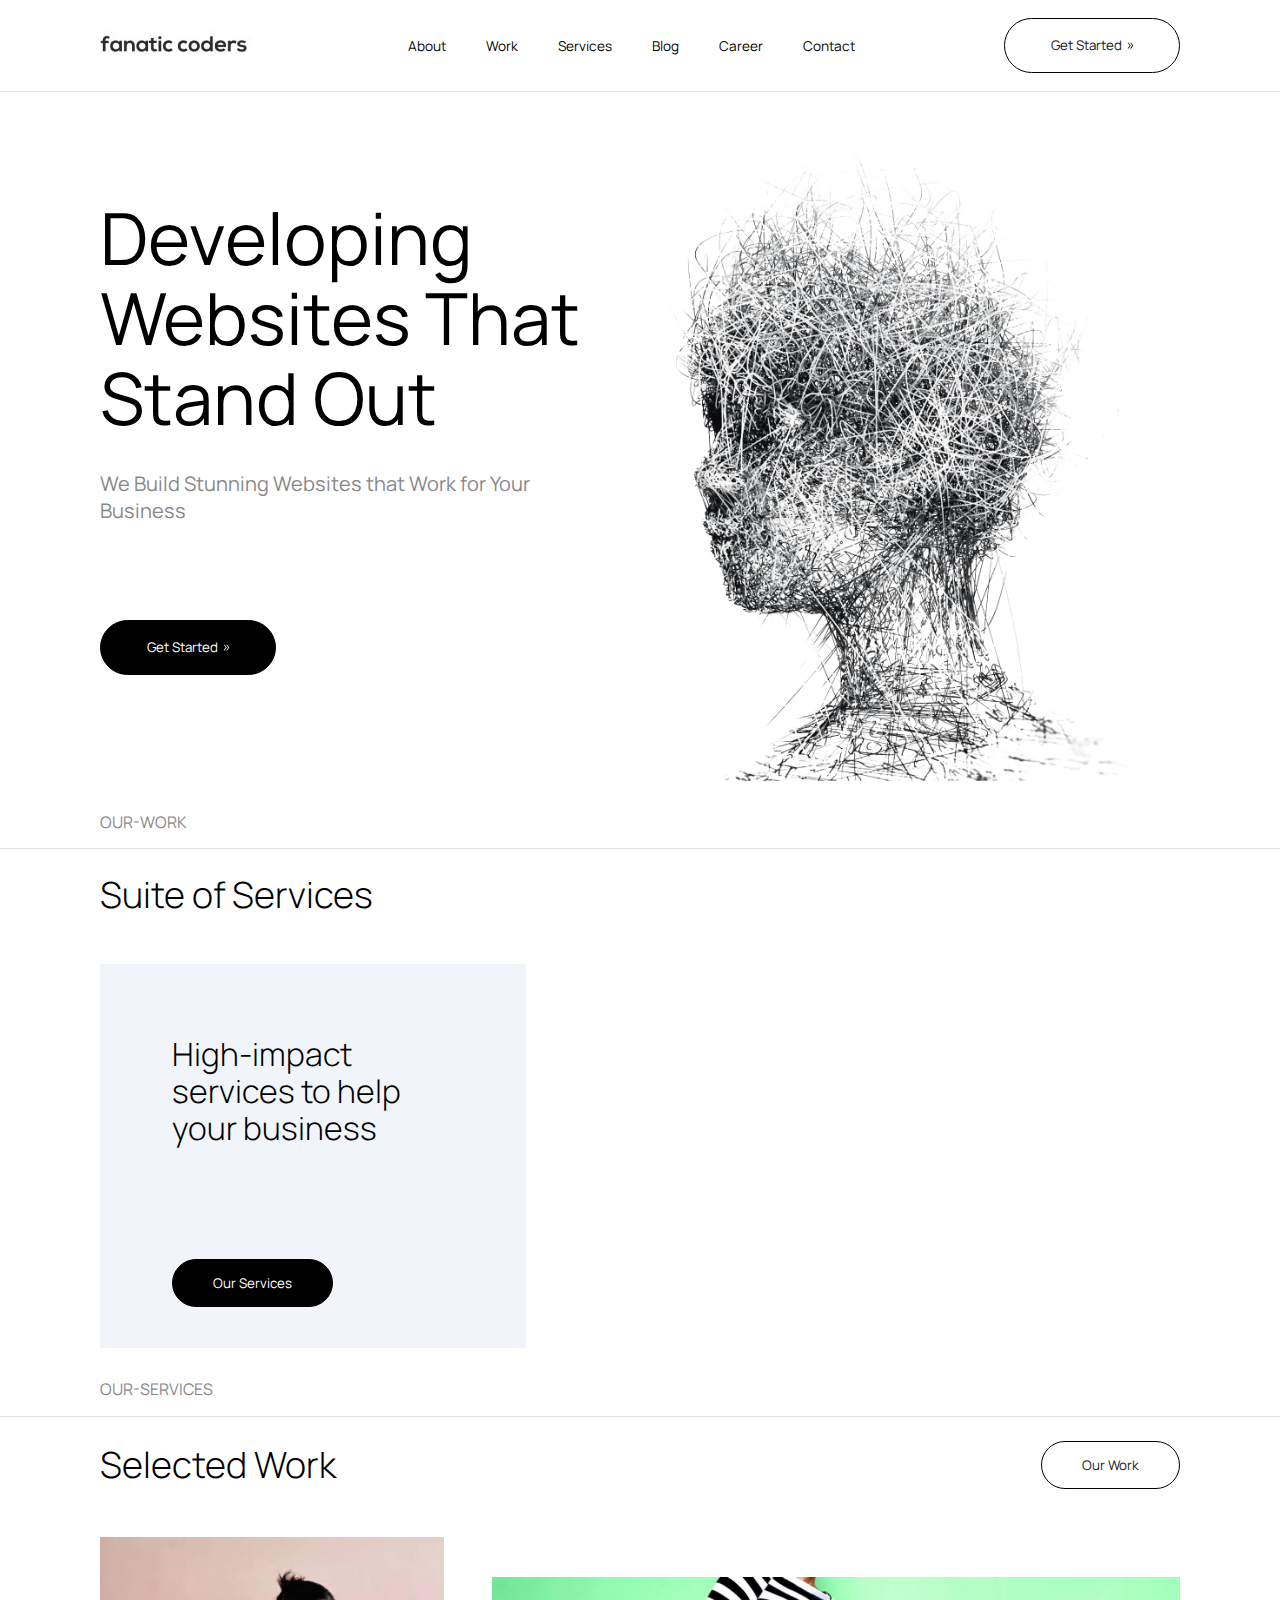
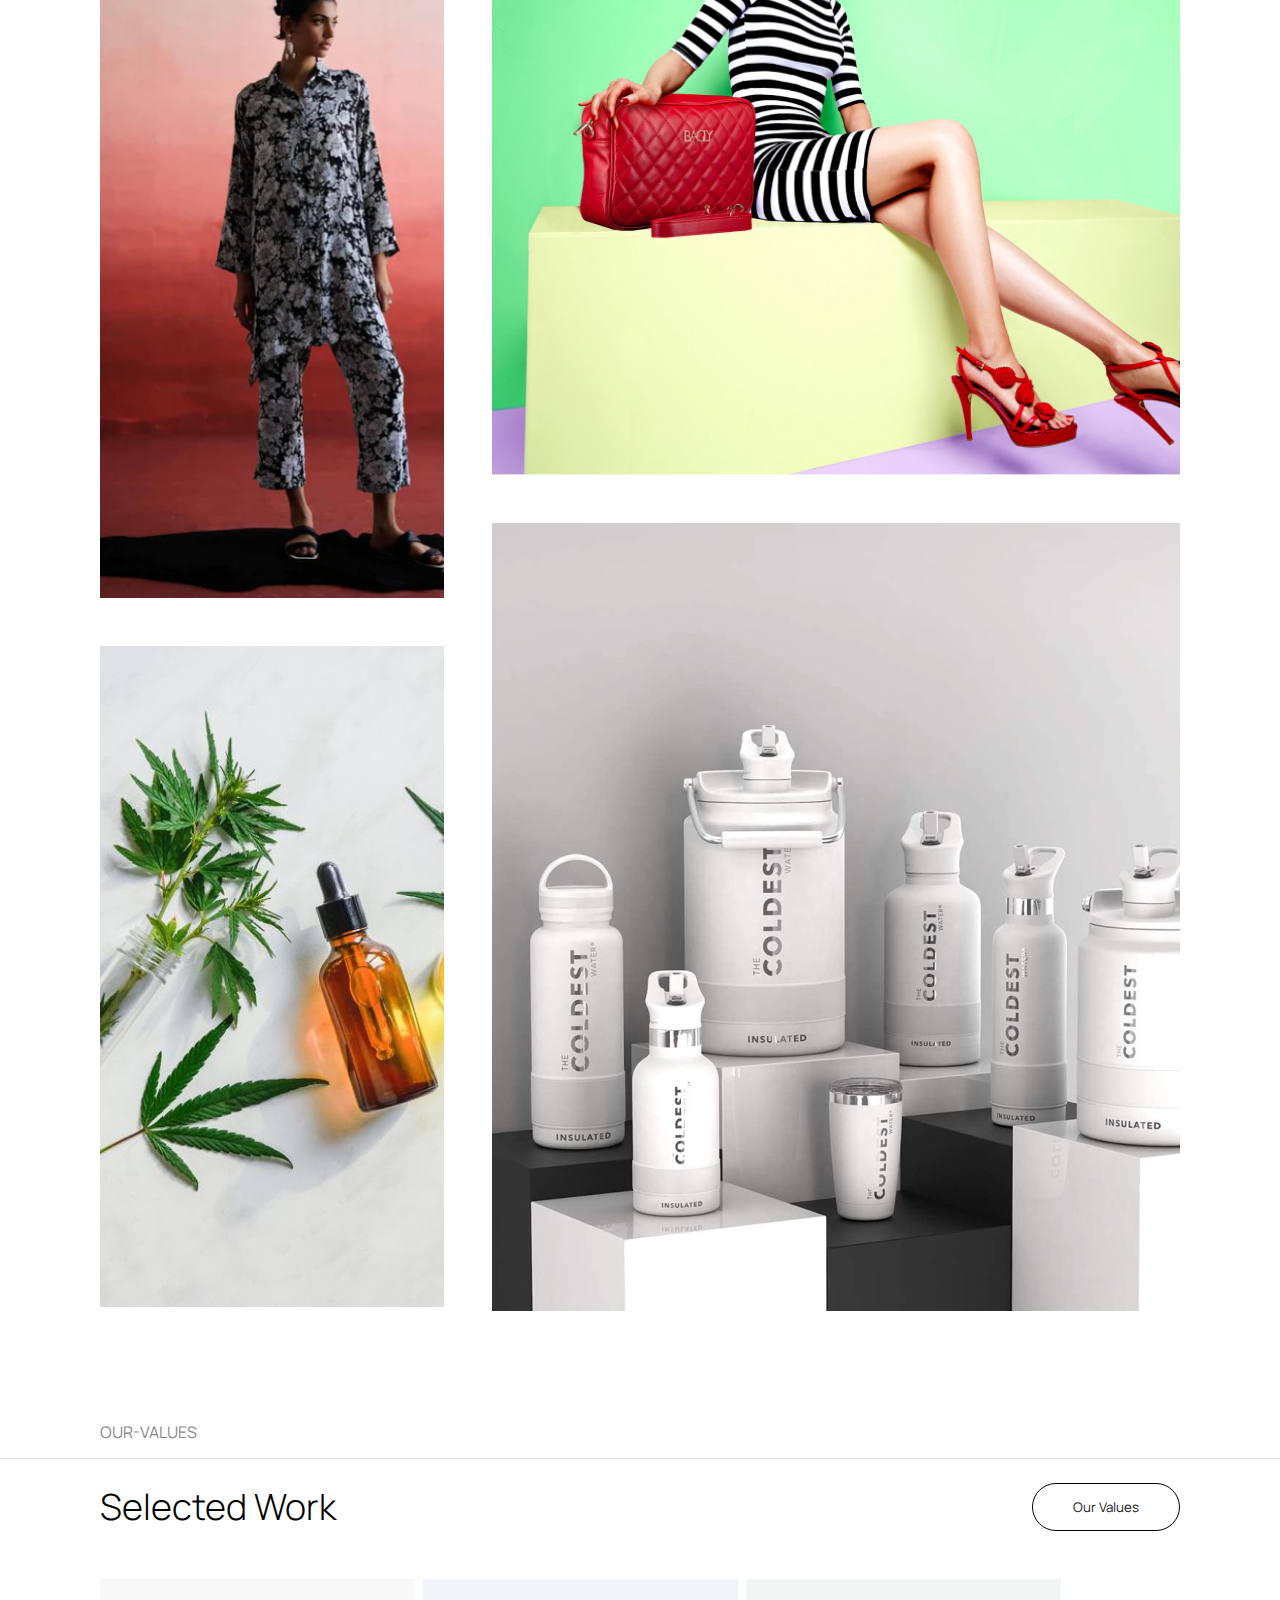
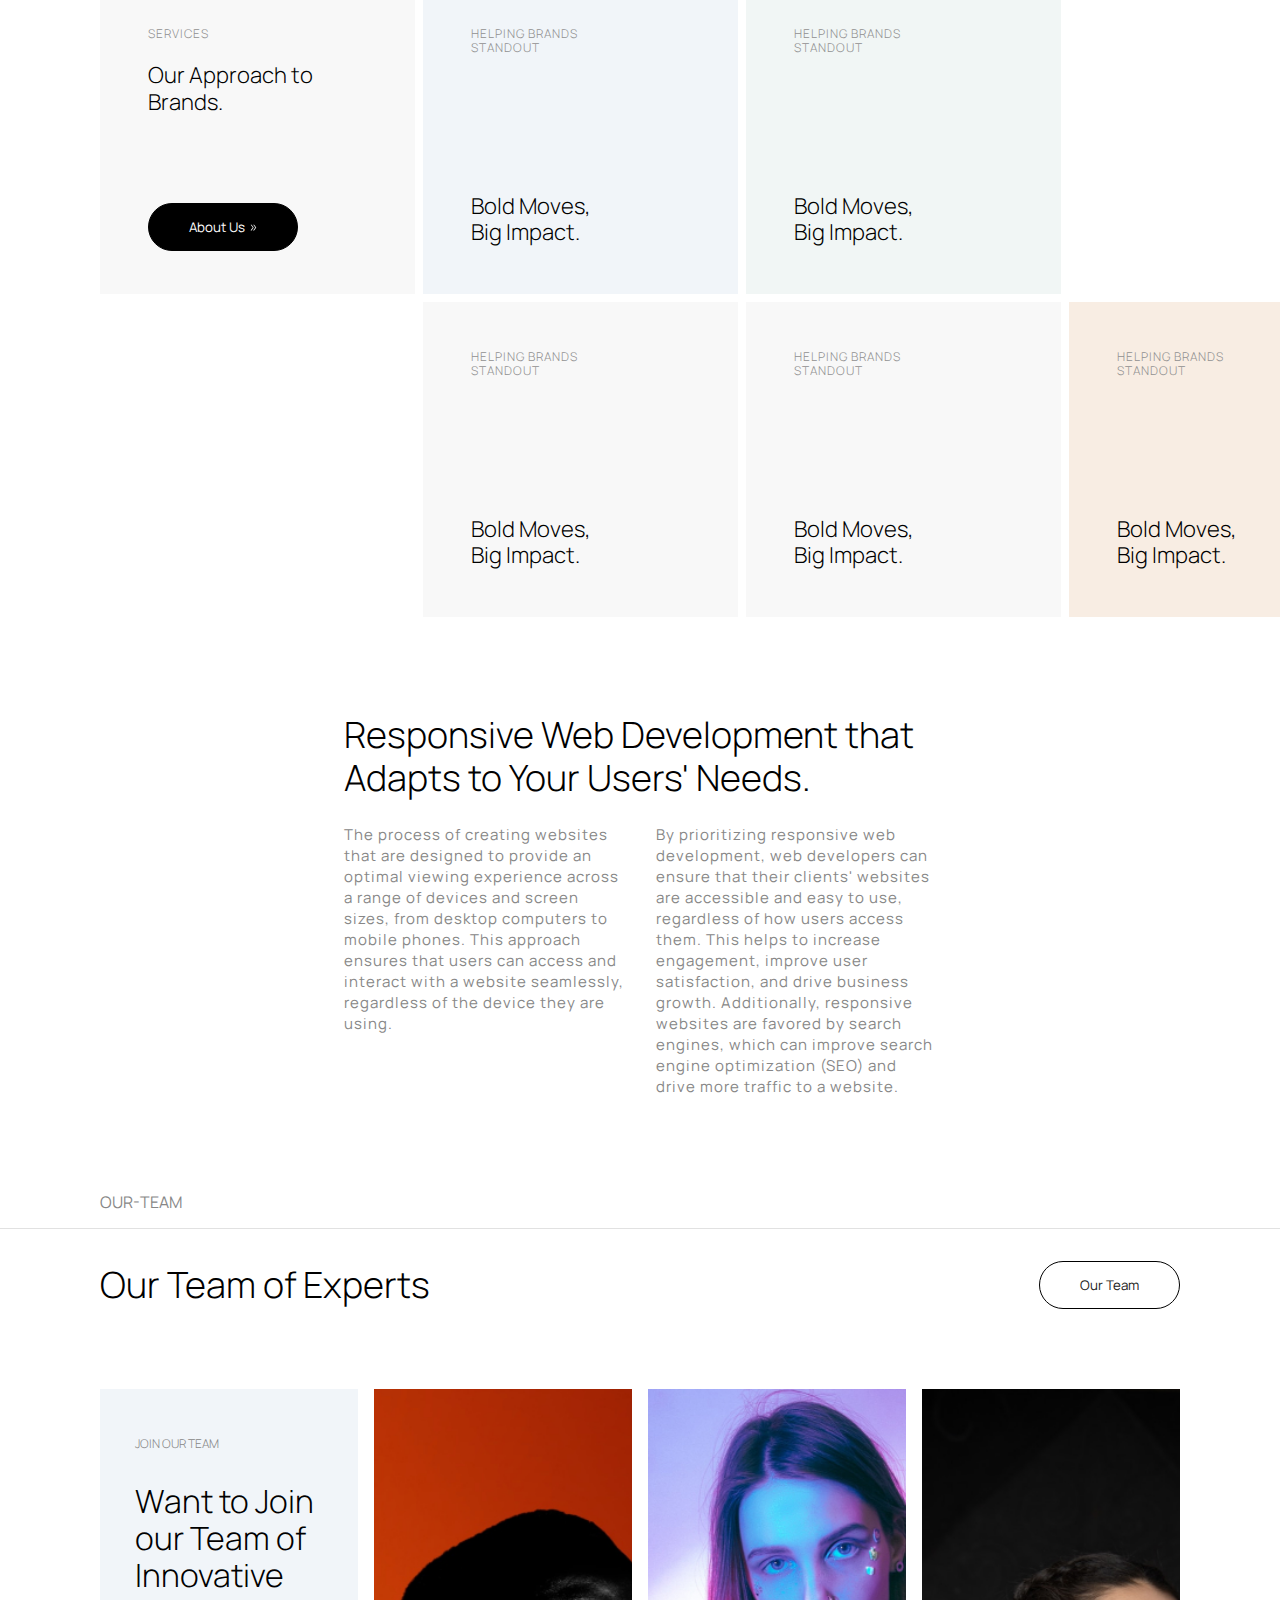
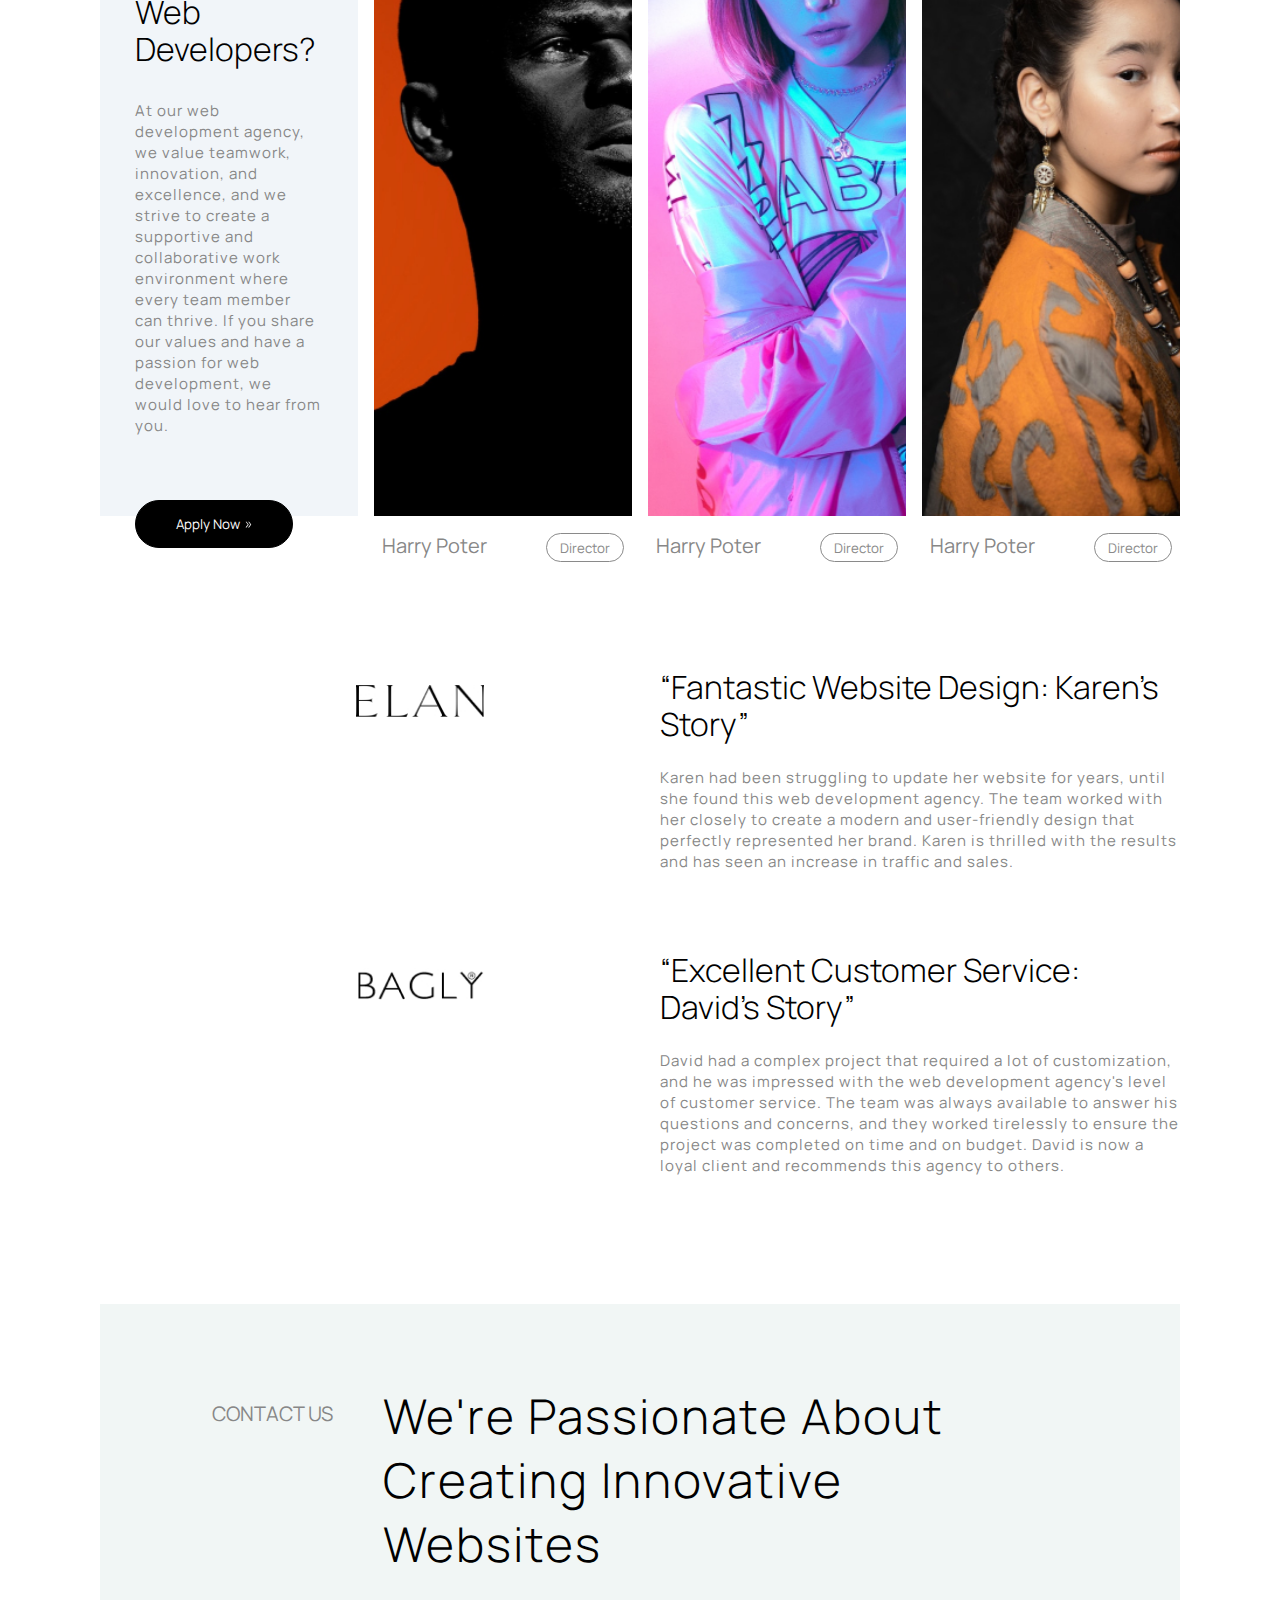
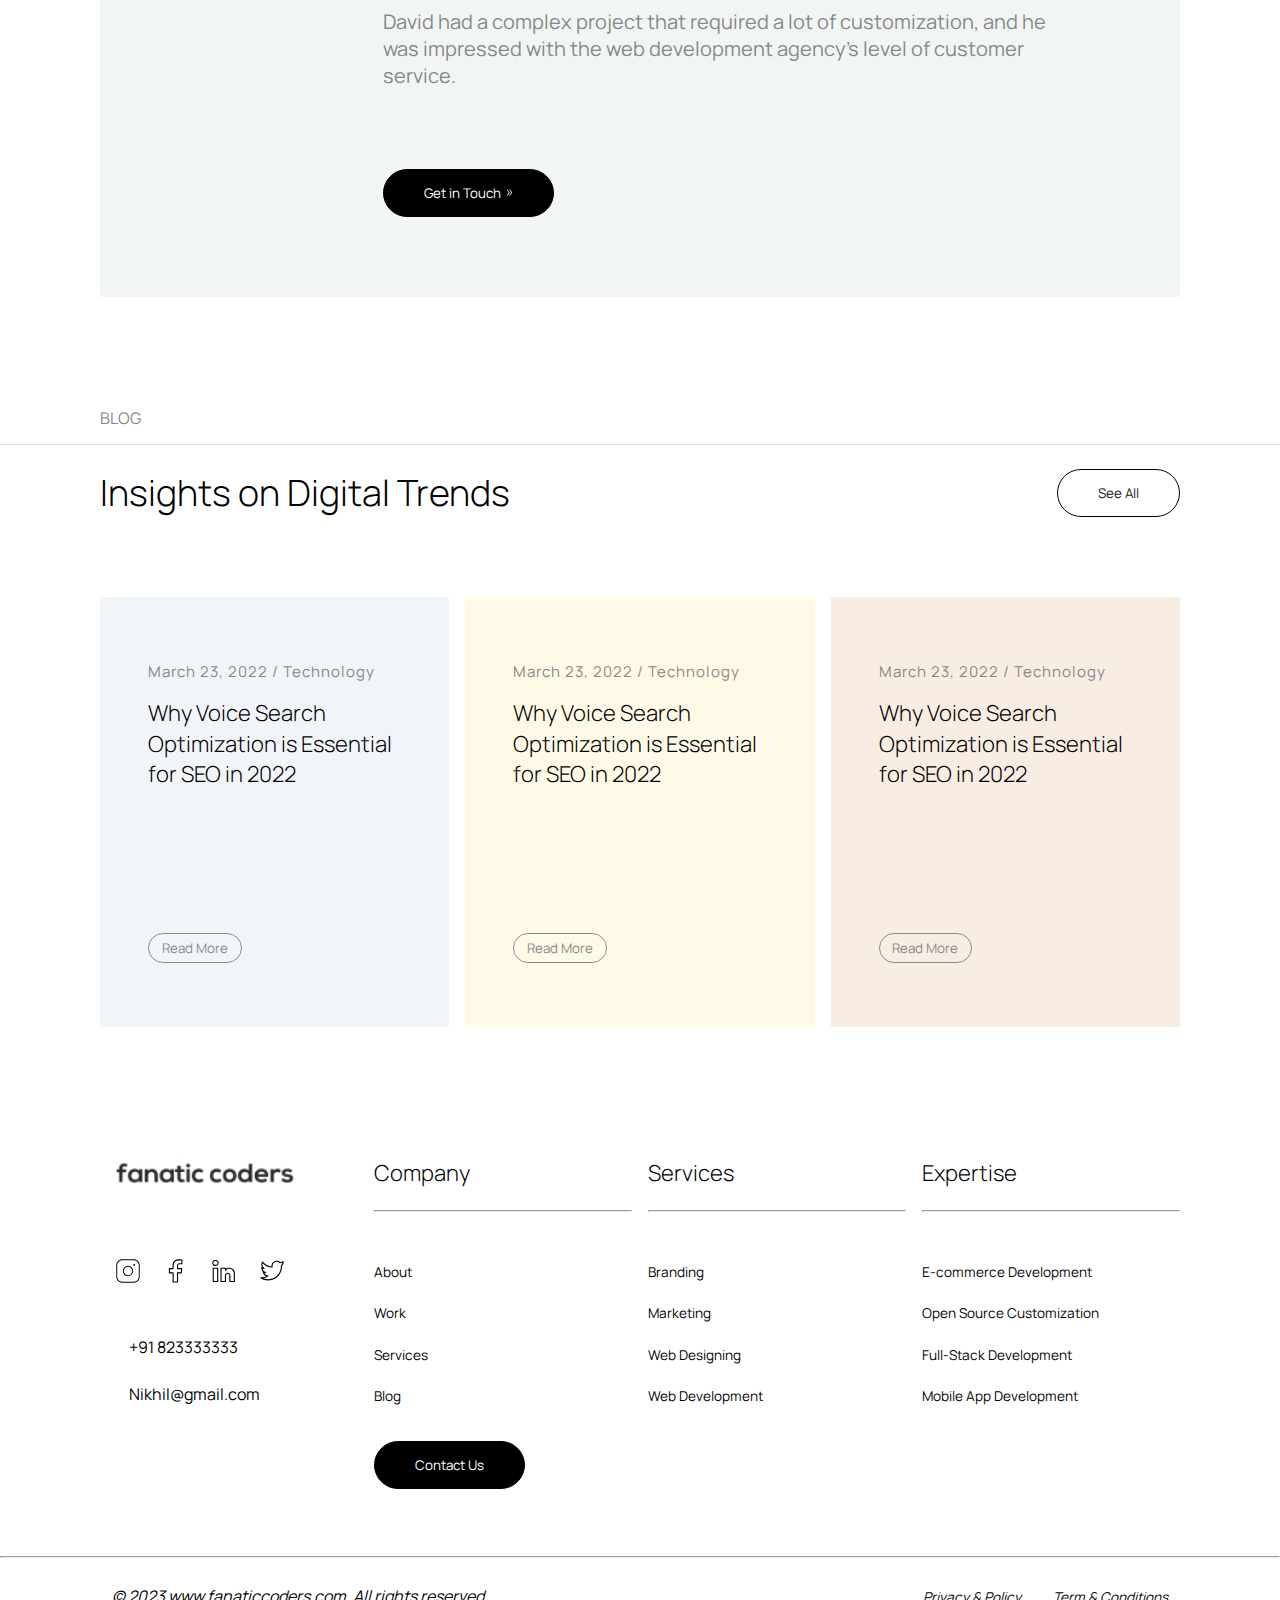
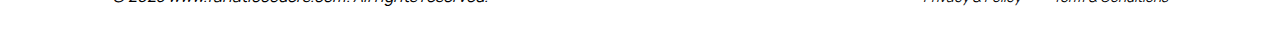
==== Index.html @ 9c1439ec "second commit" ====
<!DOCTYPE html>
<html lang="en">

<head>
    <meta charset="UTF-8">
    <meta http-equiv="X-UA-Compatible" content="IE=edge">
    <meta name="viewport" content="width=device-width, initial-scale=1.0">
    <title>Document</title>
    <link rel="stylesheet" href="style.css">
    <link rel="stylesheet" href="https://cdnjs.cloudflare.com/ajax/libs/OwlCarousel2/2.3.4/assets/owl.carousel.min.css"
        integrity="sha512-tS3S5qG0BlhnQROyJXvNjeEM4UpMXHrQfTGmbQ1gKmelCxlSEBUaxhRBj/EFTzpbP4RVSrpEikbmdJobCvhE3g=="
        crossorigin="anonymous" referrerpolicy="no-referrer" />
    <link rel="stylesheet"
        href="https://cdnjs.cloudflare.com/ajax/libs/OwlCarousel2/2.3.4/assets/owl.theme.default.min.css"
        integrity="sha512-sMXtMNL1zRzolHYKEujM2AqCLUR9F2C4/05cdbxjjLSRvMQIciEPCQZo++nk7go3BtSuK9kfa/s+a4f4i5pLkw=="
        crossorigin="anonymous" referrerpolicy="no-referrer" />

    <link rel="stylesheet" href="https://cdnjs.cloudflare.com/ajax/libs/font-awesome/6.4.0/css/all.min.css"
        integrity="sha512-iecdLmaskl7CVkqkXNQ/ZH/XLlvWZOJyj7Yy7tcenmpD1ypASozpmT/E0iPtmFIB46ZmdtAc9eNBvH0H/ZpiBw=="
        crossorigin="anonymous" referrerpolicy="no-referrer" />

    <link rel="stylesheet"
        href="https://fonts.googleapis.com/css2?family=Material+Symbols+Outlined:opsz,wght,FILL,GRAD@48,400,0,0" />
</head>

<body>
    <!-------- Header -------->
    <header>

        <div class="header">
            <div class="container">
                <div class="flex-row">


                    <div class="headerlogo">
                        <div class="flex-row">
                            <a href="/Index.html"><img src="/assets/Images/lOGO - Copy.jpg" alt=""></a>
                        </div>
                    </div>

                    <div class="headerlinks">
                        <nav>
                            <ul class="link flex-row">

                                <li><a class="animated-link" href="/about.html"> About</a></li>
                                <li><a class="animated-link" href="/work.html"> Work</a></li>
                                <li> <a class="animated-link service"> Services</a></li>
                               
                                <li><a class="animated-link" href="/blog.html">Blog</a> </li>
                                <li><a class="animated-link" href="/career.html">Career</a> </li>
                                <li><a class="animated-link" href="/contact.html">Contact</a> </li>
                            </ul>
                        </nav>
                    </div>

                    <button class="animated-btn-wt white-btn-lg">Get Started <img class="double-arrow"
                            src="/assets/Images/rightdoubleArrow.svg" alt=""></button>
                </div>
                    
   

            </div>
    </header>

    <!-- DropDown -->
    <div class="serviceDropdown">
        <div class="container">
            <div class="dropdown">
                <div class="left">
                    <h3>Services</h3>
                    <p class="card-para">Unleash the power of your brand with our comprehensive suite of services.</p>
                    <a href="/services.html"><button class="animated-btn-wt white-btn-sm">Learn More</button></a>
                </div>
                <div class="right">
                    <div class="grid-row">
                        <a href="/services.html">
                            <div class="item" >
                                <div class="flex-row">
                                    <img class="dropdown-img" src="/assets/Images/Speaker.svg" alt="">
                                    <div>
                                        <h4>Digital Branding</h4>
                                        <p class="card-para">Increase your brand's visibility and attract more customers</p>
                                    </div>
                                </div>
                            </div>
                        </a>
                       
                        <a href="/services.html">
                            <div class="item">
                                <div class="flex-row">
                                    <img class="dropdown-img" src="/assets/Images/Pin.svg" alt="">
                                    <div>
                                        <h4>Web Designing</h4>
                                        <p class="card-para">Increase your brand's visibility and attract more customers</p>
                                    </div>
                                </div>
                            </div>
                        </a>
                       
                        <a href="/services.html">
                            <div class="item">
                                <div class="flex-row">
                                    <img class="dropdown-img" src="/assets/Images/Cart.svg" alt="">
                                    <div>
                                        <h4>E-commerce Development</h4>
                                        <p class="card-para">Increase your brand's visibility and attract more customers</p>
                                    </div>
                                </div>
                            </div>
                        </a>
                        
                        <a href="/services.html">
                            <div class="item">
                                <div class="flex-row">
                                    <img class="dropdown-img" src="/assets/Images/Speaker.svg" alt="">
                                    <div>
                                        <h4>Digital Marketing</h4>
                                        <p class="card-para">Increase your brand's visibility and attract more customers</p>
                                    </div>
                                </div>
                            </div>
                        </a>
                       
                        <a href="/services.html">
                            <div class="item">
                                <div class="flex-row">
                                    <img class="dropdown-img" src="/assets/Images/Tag.svg" alt="">
                                    <div>
                                        <h4>Web Development</h4>
                                        <p class="card-para">Increase your brand's visibility and attract more customers</p>
                                    </div>
                                </div>
                            </div>
                        </a>
                       
                        <a href="/services.html">
                            <div class="item">
                                <div class="flex-row">
                                    <img class="dropdown-img" src="/assets/Images/phone.svg" alt="">
                                    <div>
                                        <h4>Mobile App Development</h4>
                                        <p class="card-para">Increase your brand's visibility and attract more customers</p>
                                    </div>
                                </div>
                            </div>
                        </a>
                       
                    </div>
                </div>
            </div>
        </div>
    </div>
    <!--// DropDown -->
    <!-------- //Header -------->


    <main>
        <!-- section1  Hero-Section-->
        <section class="section1">
            <div class="container">
                <div class="flex-row">
                    <div class="content">
                        <h1>Developing Websites That Stand Out</h1>
                        <p class="main-para">We Build Stunning Websites that Work for Your <br> Business
                        </p>
                        <button class="animated-btn-bk black-btn-lg">Get Started <img class="double-arrow"
                                src="/assets/Images/whiteDoubleArrow.svg" alt=""></button>
                    </div>

                    <div class="hero">
                        <img src="/assets/Images/resource-database-3xnAoMZXvnM-unsplash_1_2x-removebg.png" alt="">
                    </div>
                </div>
            </div>
        </section>
        <!-- //section1 Hero-Section-->


        <!-- Section2 Our-Services -->

        <section class="section2">
            <div class="container sub-container">
                <div class="Universal-heading">
                    <h5>Our-Work</h5>
                </div>
            </div>
            <div class="container main-container">
                <div class="main-heading">
                    <h2>Suite of Services</h2>
                </div>

                <div class="slider-container">
                    <div class="grid-row">
                        <div class="fixed-box column1">
                            <h3>High-impact services to help your business</h3>
                            <button class="animated-btn-bk black-btn-sm">Our Services</button>
                        </div>
                        <div class="slider">
                            <div class="owl-carousel owl-theme">
                                <div class="item">
                                    <div class="column">
                                        <div class="image">
                                            <img src="/assets/Images/bgIMg1.jpg" alt="">
                                        </div>
                                        <div class="content">
                                            <h3>Digital Branding</h3>
                                            <p class="card-para">Establishing your unique digital identity through
                                                visual
                                                and messaging strategies.</p>
                                            <div class="learn-more">
                                                <p class="flex-row">Learn More <span
                                                        class="material-symbols-outlined arrow-right-lg">
                                                        trending_flat
                                                    </span></p>
                                            </div>
                                        </div>
                                    </div>
                                </div>
                                <div class="item">
                                    <div class="column">
                                        <div class="image">
                                            <img src="/assets/Images/bgImg2.jpg" alt="">
                                        </div>
                                        <div class="content">
                                            <h3>Digital Branding</h3>
                                            <p class="card-para">Establishing your unique digital identity through
                                                visual
                                                and messaging strategies.</p>
                                            <div class="learn-more">
                                                <p class="flex-row">Learn More <span
                                                        class="material-symbols-outlined arrow-right-lg">
                                                        trending_flat
                                                    </span></p>
                                            </div>
                                        </div>
                                    </div>
                                </div>
                                <div class="item">
                                    <div class="column">
                                        <div class="image">
                                            <img src="/assets/Images/bgImg3.jpg" alt="">
                                        </div>
                                        <div class="content">
                                            <h3>Digital Branding</h3>
                                            <p class="card-para">Establishing your unique digital identity through
                                                visual
                                                and messaging strategies.</p>
                                            <div class="learn-more">
                                                <p class="flex-row">Learn More <span
                                                        class="material-symbols-outlined arrow-right-lg">
                                                        trending_flat
                                                    </span></p>
                                            </div>
                                        </div>
                                    </div>
                                </div>
                                <div class="item">
                                    <div class="column">
                                        <div class="image">
                                            <img src="/assets/Images/bgImg4.jpg" alt="">
                                        </div>
                                        <div class="content">
                                            <h3>Digital Branding</h3>
                                            <p class="card-para">Establishing your unique digital identity through
                                                visual
                                                and messaging strategies.</p>
                                            <div class="learn-more">
                                                <p class="flex-row">Learn More <span
                                                        class="material-symbols-outlined arrow-right-lg">
                                                        trending_flat
                                                    </span></p>
                                            </div>
                                        </div>
                                    </div>
                                </div>
                            </div>
                        </div>
                    </div>
                </div>
            </div>


        </section>

        <!-- //Section2 Our-Services -->


        <!-- Section-3 Our-Work -->
        <section class="section3">
            <div class="container sub-container">
                <div class="Universal-heading">
                    <h5>Our-Services</h5>
                </div>
            </div>
            <div class="container main-container">
                <div class="main-heading">
                    <h2>Selected Work</h2>
                    <button class="animated-btn-wt white-btn-sm">Our Work</button>
                </div>

                <div class="grid-row">
                    <div class="column1">

                        <div class="card-shift">
                            <div class="image-cover1 image-cover">
                                <div class="content">
                                    <div>
                                        <h3>Elane Store</h3>
                                        <p class="main-para">Women's Clothing Store</p>
                                        <div class="buttons">
                                            <button class="simple-btn">Design</button>
                                            <button class="simple-btn">Development</button>
                                            <button class="simple-btn">Maintenance</button>
                                        </div>
                                    </div>
                                </div>
                            </div>
                        </div>


                        <div class="card-shift">
                            <div class="image-cover2 image-cover">
                                <div class="content">
                                    <div>
                                        <h3>Elane Store</h3>
                                        <p class="main-para">Women's Clothing Store</p>
                                        <div class="buttons">
                                            <button class="simple-btn">Design</button>
                                            <button class="simple-btn">Development</button>
                                            <button class="simple-btn">Maintenance</button>
                                        </div>
                                    </div>
                                </div>
                            </div>
                        </div>
                    </div>

                    <div class="column2">
                        <div class="card-shift">
                            <div class="image-cover3 image-cover">
                                <div class="content">
                                    <div>
                                        <h3>Elane Store</h3>
                                        <p class="main-para">Women's Clothing Store</p>
                                        <div class="buttons">
                                            <button class="simple-btn">Design</button>
                                            <button class="simple-btn">Development</button>
                                            <button class="simple-btn">Maintenance</button>
                                        </div>
                                    </div>
                                </div>
                            </div>
                        </div>

                        <div class="card-shift">
                            <div class="image-cover4 image-cover">
                                <div class="content">
                                    <div>
                                        <h3>Elane Store</h3>
                                        <p class="main-para">Women's Clothing Store</p>
                                        <div class="buttons">
                                            <button class="simple-btn">Design</button>
                                            <button class="simple-btn">Development</button>
                                            <button class="simple-btn">Maintenance</button>
                                        </div>
                                    </div>
                                </div>
                            </div>
                        </div>
                    </div>
                </div>
            </div>
        </section>
        <!-- //Section-3 Our-Work -->



        <!-- Section-4 Our-Values-->
        <section class="section4">
            <div class="container sub-container">
                <div class="Universal-heading">
                    <h5>Our-Values</h5>
                </div>
            </div>
            <div class="container main-container">
                <div class="main-heading">
                    <h2>Selected Work</h2>
                    <button class="animated-btn-wt white-btn-sm">Our Values</button>
                </div>

                <div class="card-container">
                    <div class="grid-row">
                        <div class="card1">
                            <h6>Services</h6>
                            <h4>Our Approach to Brands.</h4>
                            <button class="animated-btn-bk black-btn-sm">
                                About Us <img class="double-arrow" src="/assets/Images/whiteDoubleArrow.svg" alt="">
                            </button>
                        </div>
                        <div class="card1 card-All col2">
                            <h6>HELPING BRANDS <br>
                                STANDOUT</h6>
                            <h4>Bold Moves, <br>
                                Big Impact.</h4>
                        </div>
                        <div class="card1 card-All col3">
                            <h6>HELPING BRANDS <br>
                                STANDOUT</h6>
                            <h4>Bold Moves, <br>
                                Big Impact.</h4>
                        </div>
                        <div class="card1 card-All col4">
                            <!-- <h6>HELPING BRANDS <br>
                                STANDOUT</h6>
                          <h4>Bold Moves, <br>
                            Big Impact.</h4> -->
                        </div>
                        <div class="card1 card-All col5">
                            <!-- <h6>HELPING BRANDS <br>
                                STANDOUT</h6>
                          <h4>Bold Moves, <br>
                            Big Impact.</h4> -->
                        </div>
                        <div class="card1 card-All col6">
                            <h6>HELPING BRANDS <br>
                                STANDOUT</h6>
                            <h4>Bold Moves, <br>
                                Big Impact.</h4>
                        </div>
                        <div class="card1 card-All col7">
                            <h6>HELPING BRANDS <br>
                                STANDOUT</h6>
                            <h4>Bold Moves, <br>
                                Big Impact.</h4>
                        </div>
                        <div class="card1 card-All col8">
                            <h6>HELPING BRANDS <br>
                                STANDOUT</h6>
                            <h4>Bold Moves, <br>
                                Big Impact.</h4>
                        </div>
                    </div>
                </div>
                <div class="discriptive">
                    <h2 class="heading">Responsive Web Development that Adapts to Your Users' Needs.</h2>
                    <div class="grid-row">
                        <p class="l-para card-para">The process of creating websites that are designed to provide an
                            optimal viewing experience across a range of devices and screen sizes, from desktop
                            computers to mobile phones. This approach ensures that users can access and interact with a
                            website seamlessly, regardless of the device they are using.</p>
                        <p class="r-para card-para">By prioritizing responsive web development, web developers can
                            ensure that their clients' websites are accessible and easy to use, regardless of how users
                            access them. This helps to increase engagement, improve user satisfaction, and drive
                            business growth. Additionally, responsive websites are favored by search engines, which can
                            improve search engine optimization (SEO) and drive more traffic to a website.</p>
                    </div>
                </div>
        </section>
        <!-- //Section-4 Our-Values-->



        <!-- Section-5 Our-Team-->
        <section class="section5">
            <div class="container sub-container">
                <div class="Universal-heading">
                    <h5>Our-Team</h5>
                </div>
            </div>
            <div class="container main-container">
                <div class="main-heading">
                    <h2>Our Team of Experts</h2>
                    <button class="animated-btn-wt white-btn-sm">Our Team</button>
                </div>
                <!-- MAIN -->
                <div class="team-main">
                    <div class="grid-row">
                        <div class="team-card">
                            <h6>Join our team</h6>
                            <h3>Want to Join our Team of Innovative Web Developers?</h3>
                            <p class="card-para">
                                At our web development agency, we value teamwork, innovation, and excellence, and we
                                strive to create a supportive and collaborative work environment where every team member
                                can thrive. If you share our values and have a passion for web development, we would
                                love to hear from you.
                            </p>
                            <button class="animated-btn-bk black-btn-sm">
                                Apply Now <img class="double-arrow" src="/assets/Images/whiteDoubleArrow.svg" alt="">
                            </button>
                        </div>

                        <div class="banner-container">
                            <div class="banner-card banner-card1">
                                <div class="social-icons">
                                    <ul class="flex-row">
                                        <li><a href="">
                                                <div class="circle"><img src="/assets/Images/twitter.svg" alt=""></div>
                                            </a></li>
                                        <li><a href="">
                                                <div class="circle"><img src="/assets/Images/mail.svg" alt=""></div>
                                            </a></li>
                                        <li><a href="">
                                                <div class="circle"><img src="/assets/Images/linkedin.svg" alt=""></div>
                                            </a></li>
                                        <li><a href="">
                                                <div class="circle"><img src="/assets/Images/instagram.svg" alt="">
                                                </div>
                                            </a></li>
                                    </ul>
                                </div>
                            </div>
                            <div class="team-name flex-row">
                                <p class="main-para">Harry Poter</p>
                                <button class="simple-btn">Director</button>
                            </div>
                        </div>
                        <div class="banner-container">
                            <div class="banner-card banner-card2">
                                <div class="social-icons">
                                    <ul class="flex-row">
                                        <li><a href="">
                                                <div class="circle"><img src="/assets/Images/twitter.svg" alt=""></div>
                                            </a></li>
                                        <li><a href="">
                                                <div class="circle"><img src="/assets/Images/mail.svg" alt=""></div>
                                            </a></li>
                                        <li><a href="">
                                                <div class="circle"><img src="/assets/Images/linkedin.svg" alt=""></div>
                                            </a></li>
                                        <li><a href="">
                                                <div class="circle"><img src="/assets/Images/instagram.svg" alt="">
                                                </div>
                                            </a></li>
                                    </ul>
                                </div>
                            </div>
                            <div class="team-name flex-row">
                                <p class="main-para">Harry Poter</p>
                                <button class="simple-btn">Director</button>
                            </div>
                        </div>
                        <div class="banner-container">
                            <div class="banner-card banner-card3">
                                <div class="social-icons">
                                    <ul class="flex-row">
                                        <li><a href="">
                                                <div class="circle"><img src="/assets/Images/twitter.svg" alt=""></div>
                                            </a></li>
                                        <li><a href="">
                                                <div class="circle"><img src="/assets/Images/mail.svg" alt=""></div>
                                            </a></li>
                                        <li><a href="">
                                                <div class="circle"><img src="/assets/Images/linkedin.svg" alt=""></div>
                                            </a></li>
                                        <li><a href="">
                                                <div class="circle"><img src="/assets/Images/instagram.svg" alt="">
                                                </div>
                                            </a></li>
                                    </ul>
                                </div>
                            </div>
                            <div class="team-name flex-row">
                                <p class="main-para">Harry Poter</p>
                                <button class="simple-btn">Director</button>
                            </div>
                        </div>
                    </div>

                    <div class="team-discription">
                        <div class="disc">
                            <div class="image-logo">
                                <img src="/assets/Images/Elan.jpg" alt="">
                            </div>

                            <div class="disc-content">
                                <h3>“Fantastic Website Design: Karen's Story”</h3>
                                <p class="card-para">Karen had been struggling to update her website for years, until
                                    she found this web development agency. The team worked with her closely to create a
                                    modern and user-friendly design that perfectly represented her brand. Karen is
                                    thrilled with the results and has seen an increase in traffic and sales.</p>
                            </div>
                        </div>
                    </div>


                    <div class="team-discription">
                        <div class="disc">
                            <div class="image-logo">
                                <img src="/assets/Images/Bagly.jpg" alt="">
                            </div>

                            <div class="disc-content">
                                <h3>“Excellent Customer Service: David's Story”</h3>
                                <p class="card-para">David had a complex project that required a lot of customization,
                                    and he was impressed with the web development agency's level of customer service.
                                    The team was always available to answer his questions and concerns, and they worked
                                    tirelessly to ensure the project was completed on time and on budget. David is now a
                                    loyal client and recommends this agency to others.</p>
                            </div>
                        </div>
                    </div>
                </div>
                <div class="contact">
                    <div class="contect-content grid-row">
                        <p class="main-para uppercase">Contact Us</p>

                        <div class="r-content">
                            <h2>We're Passionate About Creating Innovative Websites</h2>
                            <p class="main-para">David had a complex project that required a lot of customization, and
                                he was impressed with the web development agency's level of customer service. </p>
                            <button class="animated-btn-bk black-btn-sm">
                                Get in Touch <img class="double-arrow" src="/assets/Images/whiteDoubleArrow.svg" alt="">
                            </button>
                        </div>
                    </div>
                </div>
            </div>
            </div>
        </section>

        <!-- Section-6  Blogs -->
        <section class="section6">
            <div class="container sub-container">
                <div class="Universal-heading">
                    <h5>Blog</h5>
                </div>
            </div>
            <div class="container main-container">
                <div class="main-heading">
                    <h2> Insights on Digital Trends</h2>
                    <button class="animated-btn-wt white-btn-sm">See All</button>
                </div>

                <!-- MAIN -->

                <div class="card-container">


                    <div class="card-section6 card-bg1">
                        <div class="card-content">
                            <p class="card-para">
                                March 23, 2022 / Technology
                            </p>
                            <h4>Why Voice Search Optimization is Essential for SEO in 2022</h4>
                            <button class="animated-btn simple-btn">Read More</button>
                        </div>
                    </div>


                    <div class="card-section6 card-bg2">
                        <div class="card-content">
                            <p class="card-para">
                                March 23, 2022 / Technology
                            </p>

                            <h4>Why Voice Search Optimization is Essential for SEO in 2022</h4>

                            <button class="animated-btn simple-btn">Read More</button>
                        </div>
                    </div>


                    <div class="card-section6 card-bg3">
                        <div class="card-content">
                            <p class="card-para">
                                March 23, 2022 / Technology
                            </p>

                            <h4>Why Voice Search Optimization is Essential for SEO in 2022</h4>

                            <button class="animated-btn simple-btn">Read More</button>
                        </div>
                    </div>


                </div>
            </div>
        </section>
        <!-- //Section-6  Blogs -->

    </main>




  </div>
    <footer>
        <div class="container footer-container ">
            <div class="footer-grid-row">
                <div class="footerCol1">
                    <div class="logo">
                        <img src="/assets/Images/lOGO.jpg" alt="">
                    </div>

                    <div class="social-links">
                        <ul class="flex-row">
                            <li><a href=""><img src="/assets/Images/instagram.svg" alt=""></a></li>
                            <li><a href=""><img src="/assets/Images/facebook.svg" alt=""></a></li>
                            <li><a href=""><img src="/assets/Images/linkedin.svg" alt=""></a></li>
                            <li><a href=""><img src="/assets/Images/twitter.svg" alt=""></a></li>
                        </ul>
                    </div>
                  <div class="phone chat"><i class="fa-solid fa-phone"></i> <span>+91 823333333</span></div>
                  <div class="mail chat"><i class="fa-regular fa-envelope"></i> <span>Nikhil@gmail.com</span></div>
                </div>

                <div class="footerCol2">
                    <h4>Company</h4>
                    <hr>
                    <ul>
                        <li><a class="animated-link" href="">About</a></li>
                        <li><a class="animated-link" href="">Work</a></li>
                        <li><a class="animated-link" href="">Services</a></li>
                        <li><a class="animated-link" href="">Blog</a></li>
                        <li><button class="animated-btn-bk black-btn-sm" style="margin-top: 1rem;">
                            Contact Us
                        </button></li>
                    </ul>
                </div>

                <div class="footerCol2">
                    <h4>Services</h4>
                    <hr>
                    <ul>
                        <li><a class="animated-link" href="">Branding</a></li>
                        <li><a class="animated-link" href="">Marketing</a></li>
                        <li><a class="animated-link" href="">Web Designing</a></li>
                        <li><a class="animated-link" href="">Web Development</a></li>
                        <li><a class="animated-link" href=""></a></li>
                    </ul>
                </div>

                <div class="footerCol2">
                    <h4>Expertise</h4>
                    <hr>
                    <ul>
                        <li><a class="animated-link" href="">E-commerce Development</a></li>
                        <li><a class="animated-link" href="">Open Source Customization</a></li>
                        <li><a class="animated-link" href="">Full-Stack Development</a></li>
                        <li><a class="animated-link" href="">Mobile App Development</a></li>
                        <li><a href=""></a></li>
                    </ul>
                </div>
            </div>
          
        </div>
        <hr>
        <div class="cite-container">
            <cite>
             <span>© 2023 www.fanaticcoders.com. All rights reserved.</span> 
             <span ><ul class="flex-row"><li><a href="">Privacy & Policy</a></li>
                <li><a href="">Term & Conditions</a></li></ul></span>
            </cite>
        </div>
        
    </footer>

</body>
<script src="https://cdnjs.cloudflare.com/ajax/libs/jquery/3.6.4/jquery.min.js"
    integrity="sha512-pumBsjNRGGqkPzKHndZMaAG+bir374sORyzM3uulLV14lN5LyykqNk8eEeUlUkB3U0M4FApyaHraT65ihJhDpQ=="
    crossorigin="anonymous" referrerpolicy="no-referrer"></script>
<script src="https://cdnjs.cloudflare.com/ajax/libs/OwlCarousel2/2.3.4/owl.carousel.min.js"
    integrity="sha512-bPs7Ae6pVvhOSiIcyUClR7/q2OAsRiovw4vAkX+zJbw3ShAeeqezq50RIIcIURq7Oa20rW2n2q+fyXBNcU9lrw=="
    crossorigin="anonymous" referrerpolicy="no-referrer"></script>
<script src="jquery.min.js"></script>
<script src="owlcarousel/owl.carousel.min.js"></script>
<script src="main.js"></script>


<script>
    $('.owl-carousel').owlCarousel({
        loop: true,
        margin: 10,
        nav: true,
        autoplay:true,
        autoplayTimeout:1500,
    autoplayHoverPause:true,
        responsive: {
            0: {
                items: 1
            },
            600: {
                items: 1
            },
            1000: {
                items: 2
            }
        }
    })
</script>

</html>
---- style.css ----
@import url("https://fonts.googleapis.com/css2?family=Manrope:wght@200;300;400;500;600;700;800&display=swap");

*,
*::after,
*::before {
  margin: 0;
  padding: 0;
  box-sizing: border-box;
}

body {
  /* background-color: burlywood; */
  font-family: "Manrope";
}

:root {
  --primary-clr: #ffffff;
  --Mild-Emb: #f1f6f5;
  --Mild-Blue: #f1f5f9;
  --Mild-grey: #f8f8f8;
  --Mild-Orange: #f8ede3;
  --Mild-Yellow: #fffae7;
  --white-clr: #ffffff;
  --black-clr: #000000;
  --heading-clr: #202020;
  --para-grey: #878787;
  /* Font-Styling */
  --card-para: 0.938rem;
  --main-para: 1.25rem;
  --sub-main-para: 1rem;
}

.main-para {
  font-size: var(--main-para);
  color: #515151;
}

.card-para {
  font-size: var(--card-para);
  color: #878787;
  letter-spacing: 1px;
  transition: all 0.4s ease-in-out;
}

.sub-para {
  font-size: 1rem;
  color: #878787;
  letter-spacing: 1px;
  word-spacing: 1px;
  transition: all 0.4s ease-in-out;
}

button {
  font-family: "Manrope";
}

h1 {
  font-size: 4.5rem;
  line-height: 5rem;
  font-weight: 400;
}

h2 {
  font-size: 2.25rem;
  line-height: 2.711rem;
  font-weight: 300;
}

h3 {
  font-size: 2rem;
  line-height: 2.313rem;
  font-weight: 300;
}

h4 {
  font-size: 1.375rem;
  line-height: 1.657rem;
  font-weight: 300;
}

h5 {
  font-size: 1rem;
  text-transform: uppercase;
  line-height: 1.205rem;
  font-weight: 400;
}

h6 {
  font-size: 0.75rem;
  text-transform: uppercase;
  line-height: 0.904rem;
  font-weight: 300;
}

a {
  font-size: 0.85rem;
}

.simple-btn {
  background: transparent;
  border: 0.5px solid rgb(138, 138, 138);
  color: rgb(138, 138, 138);
  border-radius: 10rem;
  padding: 0.3rem 0.8rem;
}

.white-btn-lg {
  display: flex;
  flex-direction: row;
  align-items: center;
  justify-content: center;
  padding: 14px 40px;
  gap: 5px;
  color: var(--heading-clr);
  font-size: 0.875;
  background: #ffffff;
  border: 0.5px solid black;
  border-radius: 1.875rem;
  width: 176px;
  height: 55px;
}

.white-btn-sm {
  display: flex;
  flex-direction: row;
  justify-content: center;
  padding: 14px 40px;
  gap: 5px;
  color: var(--heading-clr);
  font-size: 0.875;
  background: #ffffff;
  border: 0.5px solid black;
  border-radius: 1.875rem;
}

.black-btn-lg {
  display: flex;
  flex-direction: row;
  align-items: center;
  justify-content: center;
  padding: 14px 40px;
  gap: 5px;
  color: var(--white-clr);
  font-size: 0.875;
  background: var(--black-clr);
  border: 0.5px solid black;
  border-radius: 1.875rem;
  width: 176px;
  height: 55px;
}

.black-btn-sm {
  display: flex;
  flex-direction: row;
  justify-content: center;
  align-items: center;
  padding: 14px 40px;
  gap: 5px;
  color: var(--white-clr);
  font-size: 0.875;
  background: var(--black-clr);
  border: 0.5px solid black;
  border-radius: 1.875rem;
}

/* Button Animation on hover */
.animated-btn-bk,.animated-btn-wt {
  transition: all 0.3s ease-in-out;
}

.animated-btn-bk:hover {
  box-shadow: 4px 4px 0px #8b8b8b;
  transform: translate(-5px, -5px);
}
.animated-btn-wt:hover {
  box-shadow: 4px 4px 0px black;
  transform: translate(-5px, -5px);
}


/* //Button Animation on hover */


/* -------------------Link-Styling */
.animated-link {
  position: relative;
  color: #000;
  text-decoration: none;
}

.animated-link::before {
  content: "";
  position: absolute;
  display: block;
  width: 100%;
  height: 1.5px;
  top: 120%;
  left: 0;
  background-color: var(--para-grey);
  transform: scaleX(0);
  transition: transform 0.3s ease;
}

.animated-link:hover::before {
  transform: scaleX(1);
  height: 1.5px;
}
.animated-link.active::before {
  transform: scaleX(1);
  height: 1.5px;
}

/* .owl-theme .owl-dots, .owl-theme .owl-nav {
  text-align: center;
  -webkit-tap-highlight-color: transparent;
}
button.owl-prev{
  position: relative;
}
button.owl-prev{
  position: absolute;
  left:43%;
  top: 380px;
  font-size: 2rem !important;
}
button.owl-next{
  position: absolute;
  left:54%;
  top: 380px;
  font-size: 2rem !important;
}
.owl-theme .owl-dots{
  padding-top: 0.3rem;
} */
/* -------------------//Link-Styling */
.double-arrow {
  height: 7px;
  width: 7px;
}

.arrow-right-lg {
  font-size: 3rem;
}

.styled-btn {
  box-sizing: border-box;
  position: absolute;
  width: 66px;
  height: 24px;
  left: 643px;
  top: 5591px;
  background: #ffffff;
  border: 0.5px solid #464646;
  border-radius: 30px;
}

a {
  text-decoration: none;
  color: inherit;
}

li {
  list-style: none;
}

img {
  display: block;
  width: 100%;
}

i {
  font-family: FontAwesome;
  font-style: normal;
}

.container {
  max-width: 1500px;
  margin-inline: auto;
  padding: 0 6.25rem;
  background-color: var(--primary-clr);
}

.flex-row {
  display: flex;
}

.grid-row {
  display: grid;
}

/* --------------------Header Styling */

header .container {
  border-bottom: 1px solid #e1e1e1;
}

header .container .flex-row {
  align-items: center;
  justify-content: space-between;
  padding: 0.9rem 0;
}

.headerlinks nav .flex-row {
  gap: 2.5rem;
}

/* --------------------//Header Styling */

/* -----------------Section1 Hero-Section */

.section1 .container .flex-row .content {
  display: flex;
  flex-direction: column;
  max-width: 44.625rem;
  margin: auto;
  gap: 1rem;
}
.section1 .container .flex-row .content p{
  margin-top: 1rem;
}

.section1 .container .flex-row .content button {
  margin-top: 5rem;
}
.section1 .container .flex-row .hero{
max-width: 37rem;
}

/* -----------------//Section1 Hero-Section */

/* -----------------Section2 Our-Services */
.Universal-heading {
  color: var(--para-grey);
  padding: 2rem 0 1rem 0;
}

.sub-container {
  border-bottom: 1px solid #e1e1e1;
}

.main-container {
  padding-top: 1.5rem;
}

.section2 .slider-container {
  padding-top: 3rem;
}

.section2 .slider-container .grid-row {
  grid-template-columns: 1fr 2.2fr;
  gap: 0.6rem;
}

.section2 .slider-container .fixed-box {
  width: 26.625rem;
  height: 24rem;
  padding: 4.5rem;
  background: var(--Mild-Blue);
}

.section2 .slider-container .fixed-box button {
  margin-top: 7rem;
}

.slider {
  overflow: hidden;
}

.slider .owl-carousel .learn-more>span {
  margin-top: 6.5rem;
  display: flex;
  gap: 1rem;
}

.slider .owl-carousel .column {
  position: relative;
  height: 24rem;
  background-color: var(--Mild-Blue);
}

.slider .column .image {
  position: absolute;
  width: 100%;
  top: 0;
  left: 0;
}

.slider .column .content {
  position: absolute;
  padding: 3rem;
  background: var(--Mild-Blue);
  height: 100%;
  transition: all 0.4s ease-in-out;
}

.slider .column .content:hover {
  background: none;
}

.slider .column .content:hover {
  color: var(--Mild-grey);
}

.slider .column .content:hover .card-para {
  color: #e1e1e1;
}

.slider .column .content h6 {
  margin-bottom: 1rem;
}

.slider .column .content h3 {
  line-height: 5rem;
}

.slider .column .content .learn-more p {
  margin-top: 5rem;
  margin-top: 6.5rem;
  display: flex;
  gap: 1rem;
}

.slider .column .image img {
  width: 100%;
  height: 24rem;
}

/* -----------------//Section2 Our-Services */

/* -----------------Section3 Our-Work */
.main-container .main-heading {
  display: flex;
  justify-content: space-between;
  align-items: center;
}

.section3 .main-container .grid-row {
  grid-template-columns: 1fr 2fr;
  margin-top: 3rem;
  gap: 3rem;
  width: 100%;
}

.section3 .main-container .grid-row .column1 {
  display: flex;
  flex-direction: column;
  gap: 3rem;
}

.section3 .main-container .grid-row .column2 {
  display: flex;
  flex-direction: column;
  gap: 3rem;
  margin-top: 2.5rem;
}

.banner .content {
  position: absolute;
}

.card-shift {
  position: relative;
  width: 100%;
}

.card-shift .image-cover1 {
  margin: auto;
  height: 41.313rem;
  background: url(/assets/Images/Banner-img1.jpg);
  background-repeat: no-repeat;
  background-size: cover;
  display: flex;
  align-items: end;
  overflow: hidden;
}

.card-shift .image-cover2 {
  margin: auto;
  width: 100%;
  height: 41.313rem;
  background: url(/assets/Images/BannerImg2.jpg);
  background-repeat: no-repeat;
  display: flex;
  align-items: end;
  overflow: hidden;
  background-size: cover;
}

.card-shift .image-cover3 {
  margin: auto;
  height: 31.125rem;
  width: 100%;
  background: url(/assets/Images/BannerImg3.jpg);
  background-repeat: no-repeat;
  display: flex;
  align-items: end;
  overflow: hidden;
  background-size: cover;
}

.card-shift .image-cover4 {
  margin: auto;
  height: 49.25rem;
  width: 100%;
  background: url(/assets/Images/BannerImg4.jpg);
  background-repeat: no-repeat;
  display: flex;
  align-items: end;
  overflow: hidden;
  background-size: cover;
}

.card-shift .content {
  background-color: var(--white-clr);
  width: 100%;
  height: 0;
  visibility: hidden;
  transition: all 0.4s ease;
}

.card-shift .content>div {
  padding: 1.5rem 3rem;
}

.card-shift .content .main-para {
  line-height: 1.5rem;
  margin-bottom: 1.4rem;
}

.card-shift .image-cover:hover .content {
  visibility: visible;
  background-color: var(--white-clr);
  height: 9rem;
}

/* -----------------//Section3 Our-Work */

/* -----------------Section4 Our-Work */
.section4 .sub-container {
  padding-top: 5rem;
}

.section4 .card-container {
  margin-top: 3rem;
  padding-bottom: 4rem;
}

.section4 .card-container .grid-row {
  grid-template-columns: 1fr 1fr 1fr 1fr;
  gap: 0.5rem;
}

.section4 .card-container .grid-row .card1 {
  width: 19.688rem;
  height: 19.688rem;
  background: var(--Mild-grey);
  padding: 3rem;
}

.section4 .card-container .grid-row .card1 h6 {
  color: #909090;
  margin-bottom: 1.3rem;
  letter-spacing: 1px;
}

.section4 .card-container .grid-row .card1 button {
  margin-top: 5.5rem;
}

.section4 .card-container .grid-row .card-All {
  display: flex;
  flex-direction: column;
  justify-content: space-between;
}

.section4 .card-container .grid-row .col2 {
  background: var(--Mild-Blue);
}

.section4 .card-container .grid-row .col3 {
  background: var(--Mild-Emb);
}

.section4 .card-container .grid-row .col4 {
  background: transparent;
}

.section4 .card-container .grid-row .col5 {
  background: transparent;
}

.section4 .card-container .grid-row .col6 {
  background: var(--Mild-grey);
}

.section4 .card-container .grid-row .col7 {
  background: var(--Mild-grey);
}

.section4 .card-container .grid-row .col8 {
  background: var(--Mild-Orange);
}

.section4 .discriptive {
  max-width: 41rem;
  margin-inline: auto;
  padding: 2rem;
}

.section4 .discriptive .grid-row {
  grid-template-columns: 1fr 1fr;
  gap: 2rem;
  margin-top: 1.5rem;
}

/* -----------------//Section4 Our-Work */

/* -----------------Section5 Our-Team*/
.section5 .container {
  padding-top: 2rem;
  /* padding-bottom: 3rem; */
}

.section5 h6 {
  color: var(--para-grey);
}

.section5 .team-main {
  margin-top: 5rem;
}

.section5 .team-main .grid-row {
  height: 100%;
  grid-template-columns: 1fr 1fr 1fr 1fr;
  gap: 1rem;
  height: 50rem;
}

.section5 .team-main .grid-row .team-card {
  padding: 3rem 2.2rem;
  background: var(--Mild-Blue);
  height: 90%;
}

.section5 .team-main .grid-row .team-card h3 {
  margin: 2rem 0 2rem 0;
}

.section5 .team-main .grid-row .team-card button {
  margin-top: 4rem;
}

.section5 .team-main .grid-row .banner-container {
  height: 100%;
}

.section5 .team-name {
  padding: 1rem 0.5rem;
  height: 10%;
  width: 100%;
  justify-content: space-between;
  align-items: baseline;
}

.section5 .team-main .grid-row .banner-card1 {
  background: url(/assets/Images/TeamImg1.jpg);
  background-repeat: no-repeat;
  background-size: cover;
  display: flex;
  justify-content: center;
  height: 90%;
  padding: 210% 0 0 0;
}

.section5 .team-main .grid-row .banner-card2 {
  background: url(/assets/Images/TeamImg2.jpg);
  background-repeat: no-repeat;
  background-size: cover;
  display: flex;
  justify-content: center;
  height: 90%;
  padding: 210% 0 0 0;
}

.section5 .team-main .grid-row .banner-card3 {
  background: url(/assets/Images/TeamImg3.jpg);
  background-repeat: no-repeat;
  background-size: cover;
  display: flex;
  justify-content: center;
  height: 90%;
  padding: 210% 0 0 0;
}

.section5 .team-main .grid-row .social-icons ul img {
  width: 1rem;
}

.section5 .team-main .grid-row .social-icons .circle {
  display: flex;
  align-items: center;
  justify-content: center;
  height: 2rem;
  width: 2rem;
  border-radius: 50%;
  background-color: var(--white-clr);
}

.section5 .team-main .grid-row .banner-card .social-icons .flex-row {
  opacity: 0;
  bottom: 0;
  gap: 0rem;
  margin-top: 2rem;
  transition: all 0.4s ease;
}

.section5 .team-main .grid-row .banner-card:hover .social-icons .flex-row {
  opacity: 1;
  gap: 0.5rem;
  margin-top: 0;
}

.team-discription {
  margin-top: 5rem;
}

.team-discription .disc {
  display: grid;
  grid-template-columns: 40% 60%;
}

.team-discription .disc .image-logo {
  display: flex;
  justify-content: right;
  padding-right: 3rem;
}

.team-discription .disc .image-logo img {
  margin-top: 1rem;
  width: 8rem;
  height: 2rem;
}

.team-discription .disc .disc-content {
  max-width: 40rem;
  margin-left: 8rem;
}

.team-discription .disc .disc-content h3 {
  margin-bottom: 1.5rem;
}

.section5 .contact {
  margin-top: 8rem;
  background: var(--Mild-Emb);
  padding: 5rem 7rem;
}

.section5 .contact .contect-content {
  grid-template-columns: 1fr 4fr;
}

.section5 .contact .uppercase {
  text-transform: uppercase;
  margin-top: 1rem;
}

.section5 .contact .r-content h2 {
  font-size: 3rem;
  line-height: 4rem;
  letter-spacing: 2px;
}

.section5 .contact .r-content .main-para {
  margin: 2rem 0 5rem 0;
  color: var(--para-grey);
}

/* -----------------//Section5 Our-Team*/

/* -----------------Section6 BLOGS*/
.section6 .sub-container {
  padding-top: 5rem;
}

.section6 .card-container {
  margin-top: 5rem;
  display: grid;
  grid-template-columns: 1fr 1fr 1fr;
  gap: 1rem;
  padding-bottom: 5rem;
}

.section6 .card-container .card-bg1 {
  background: url(/assets/Images/bgimg3.jpg);
  background-repeat: no-repeat;
  background-size: cover;
  transition: all 0.3s ease;
}

.section6 .card-container .card-bg2 {
  background: url(/assets/Images/bgImg4.jpg);
  background-repeat: no-repeat;
  background-size: cover;
  transition: all 0.3s ease;
}

.section6 .card-container .card-bg3 {
  background: url(/assets/Images/bgIMg1.jpg);
  background-repeat: no-repeat;
  background-size: cover;
  transition: all 0.3s ease;
}

.section6 .card-container .card-bg1 .card-content {
  padding: 4rem 3rem;
  height: 100%;
  width: 100%;
  background: var(--Mild-Blue);
  transition: all 0.5s ease;
}

.section6 .card-container .card-bg2 .card-content {
  padding: 4rem 3rem;
  height: 100%;
  width: 100%;
  background: var(--Mild-Yellow);
  transition: all 0.5s ease;
}

.section6 .card-container .card-bg3 .card-content {
  padding: 4rem 3rem;
  height: 100%;
  width: 100%;
  background: var(--Mild-Orange);
  transition: all 0.5s ease;
}

.section6 .card-container .card-section6 .card-content .card-para {
  margin-bottom: 1rem;
}

.section6 .card-container .card-section6 .card-content h4 {
  line-height: 1.9rem;
}

.section6 .card-container .card-section6 .card-content button {
  margin-top: 9rem;
}

.card-section6 .card-content button {
  transition: all 0.3s ease;
}

.section6 .card-container .card-section6:hover .card-content {
  background: transparent;
  color: var(--white-clr);
}

.section6 .card-container .card-section6:hover .card-content .card-para {
  color: var(--white-clr);
}

.card-section6:hover .card-content button {
  transform: translate(0%, -300%);
  background: transparent;
  border: 0.5px solid #ffffff;
  color: #ffffff;
}

/* -----------------//Section6 BLOGS*/

/* -------------------------FOOTER */
footer .container {
  padding-top: 3rem;
}

.footer-grid-row {
  display: grid;
  grid-template-columns: 1fr 1fr 1fr 1fr;
  gap: 1rem;
  padding-bottom: 3rem;
}

.footer-grid-row .logo img {
  height: 2.5rem;
  width: 13rem;
}

.footer-grid-row .social-links .flex-row {
  gap: 1.5rem;
  padding: 4rem 0 2.5rem 1rem;

}

.footer-grid-row .social-links .flex-row li>a>img {
  height: 1.5rem;
  width: 1.5rem;
}

.footer-grid-row .chat {
  display: flex;
  gap: 1rem;
  padding: 0.8rem;
}

.footer-grid-row .footerCol2 {
  padding-top: 0.3rem;
}

.footer-grid-row .footerCol2 hr {
  margin: 1.5rem 0 0rem 0;
}

.footer-grid-row .footerCol2 ul {
  padding-top: 3rem;
}

.footer-grid-row .footerCol2 ul li {
  padding-bottom: 1.2rem;
}

.cite-container {
  padding: 1.7rem 7rem;
}

.cite-container cite {
  display: flex;
  justify-content: space-between;
}

.cite-container cite ul {
  gap: 2rem;
}

/* -------------------------//FOOTER */



/*------------ ABOUT PAGE--------- */
/*  */
.about-hero .main1 .grid-row {
  grid-template-columns: 1fr 1fr;
  padding: 5rem 0 2rem 0;
}

.about-hero .grid-row .content {
  padding: 2rem 4rem 0 7rem;
}

.about-hero .grid-row .content h1 {
  margin: 2rem 0;
}

.about-hero .grid-row .content h5,
.main-para {
  color: var(--para-grey)
}


/*  */
.about-hero .card-container .card1 h6 {
  color: var(--black-clr);
  margin-top: 0.2rem;
}

.about-hero .card-container .card1 .card-para {
  margin-top: 5rem;
}

.about-hero .card-container .grid-row .col7 {
  width: 100%;
  grid-area: 3 / 5 / 2 / 3;
  background: var(--Mild-Orange);
}


/*  */
.about-hero .main3 .grid-row {
  grid-template-columns: repeat(4, 1fr);
  column-gap: 0.8rem;
  row-gap: 6rem;
  padding-top: 5rem;
}

.about-hero .main3 .grid-row .dim {
  min-width: 19.688rem;
  height: 38.875rem;
}

.about-hero .main3 .grid-row .team-mate1 {
  background: var(--Mild-Yellow);
  padding: 2rem 2.5rem;
}

.about-hero .main3 .grid-row .team-mate1 h3 {
  font-size: 1.7rem;
  margin: 1rem 0 1.3rem 0;
}

.about-hero .main3 .grid-row .team-mate1 button {
  margin-top: 6rem;
}

.about-hero .main3 .grid-row .dim .occupation {
  padding: 1.4rem 0.2rem;
  justify-content: space-between;
  align-items: center;
}

/* .about-hero .main3 .grid-row .area3{
  grid-area: 2 / 3 / 2 / 3;
}
.about-hero .main3 .grid-row .area4{
  grid-area: 3 / 4 / 2 / 3;
} */
.about-hero .main3 .grid-row .team-mate2 .team-image {
  position: relative;
}

.about-hero .main3 .team-image .social-icons .flex-row {
  position: absolute;
  width: 100%;
  top: 85%;
  justify-content: center;
  opacity: 0;
  gap: 0;
  transition: all 0.3s ease;
}

.about-hero .main3 .team-image:hover .social-icons .flex-row {
  opacity: 1;
  gap: 0.5rem;
  top: 80%;
}

.about-hero .main3 .social-icons .circle {
  height: 2rem;
  width: 2rem;
  background: var(--Mild-grey);
  padding: 7px;
  border-radius: 50%;
  display: flex;
  align-items: center;

}

.about-contact-banner {
  margin: 10rem 0 5rem 0;
  background: var(--Mild-Emb);
  padding: 4rem 0 5rem 5rem;
}

.about-contact-banner .contect-content {
  display: grid;
  grid-template-columns: 1fr 3fr;

}

.about-contact-banner .contect-content .r-content {
  width: 90%;
}

.about-contact-banner .contect-content .r-content p {
  margin: 2rem 0 4rem 0;
}

/* //About Page */

/*------------------------ BLOG PAGE */
.blog-section .main {
  display: grid;
  grid-template-columns: 1fr 1fr;
  margin: 5rem 0;
}

.blog-section .main .content {
  padding: 3rem 3rem 3rem 7rem;
}

.blog-section .main .content h1 {
  margin: 2.5rem 0;
  font-size: 4rem;
  line-height: 4.5rem;
}

.blog-section .main .content button {
  margin-top: 7rem;
}

.blog-section .items {
  display: grid;
  grid-template-columns: 1fr 1fr 1fr;

  column-gap: 1rem;
  row-gap: 1.5rem;
  margin: 2rem 0;
}

.blog-section .grid-row .items .item {
  max-width: 26.688rem;
}

.blog-section .grid-row .item .details {
  display: flex;
  padding: 1.2rem 0 1rem 0;
  align-items: baseline;
}

/*------------------------ //BLOG PAGE */


/* ---------------------WORK PAGE */

.work-main-container {
  padding-top: 5rem;
}

.work-main-container .work-section1 {
  max-width: 1100px;
}

.work-main-container .work-section1 h1 {
  margin: 2rem 0 3rem 0;
}

.work-main-container .work-section2 .work-card {
  padding: 5rem 0 0 0;
}

.work-main-container .work-section2 .head {
  display: flex;
  align-items: center;
  justify-content: space-between;
  padding: 1rem 0;
}

.work-main-container .about-contact-banner {
  margin-top: 7rem;
}

/* ---------------------//WORK PAGE */


/* --------------------Services page */

.work-btns {
  margin-top: 3rem;
  display: flex;
  gap: 0.5rem;
}

.service-head {
  border-bottom: 1.5px solid gainsboro;
  margin-bottom: 4rem;
}

.service-grid-row {
  display: grid;
  grid-template-columns: 1fr 3fr;
  gap: 4rem;
}

.service-grid-row .column1 .col1 {
  background: var(--Mild-Yellow);
  padding: 3rem;
}

.service-grid-row .column1 .col2 {
  background: var(--Mild-Emb);
  padding: 3rem;
}

.service-grid-row .column1 .col3 {
  background: var(--Mild-Orange);
  padding: 3rem;
}

.service-grid-row .column1 .col4 {
  background: var(--Mild-grey);
  padding: 3rem;
}

.service-grid-row .column1 p {
  margin: 1.5rem 0 2rem 0;
}

.service-grid-row .column2 .disc-table {
  grid-template-columns: 1fr 4fr;
  gap: 2rem;
  margin-top: 4rem;
}

.service-grid-row .column2 hr {
  margin: 4rem 0 -1rem 0;
  border: none;
  background: gainsboro;
  height: 1px;
}

.service-grid-row .column2 h2 {
  margin: 2rem 0;
}

.service-grid-row .column2 .disc-table .disc-table-left {
  padding: 0.5rem 0 0 0;
}

.disc-table .disc-table-left h6 {
  font-weight: 400;
}

.service-grid-row .column2 .disc-table .disc-table-right {
  max-width: 35rem;
}

/* --------------------//Services page */

/* ----------------Single work */
.tags .grid-row {
  margin: 7rem 0;
  grid-template-columns: repeat(4, 1fr);
  gap: 1.5rem;
}

.tags .grid-row hr {
  margin: 0.8rem 0;
  background: gainsboro;
  border: none;
  height: 1.5px;
}

.tagCards .grid-row {
  margin: 7rem 0 7rem 0;
  grid-template-columns: 1fr 1fr 1fr;
  gap: 1rem;
}

.tagCards .grid-row .card {
  background-color: var(--Mild-Orange);
  height: 20rem;
  display: flex;
  flex-direction: column;
  justify-content: space-between;
  padding: 4rem 4.5rem;
}

.tagCards .grid-row .card h3 {
  font-size: 1.8rem;
}

.workBanner {
  display: flex;
  gap: 3rem;
  flex-direction: column;
}

/* ----------------//Single work */


/* Blog-page */

.blog .grid-row {
  grid-template-columns: 1fr 1fr 1fr;
  gap: 1.5rem;
  margin-top: 3rem;
}

.readmoreDown {
  display: flex;
  align-items: center;
  gap: 1rem;
  margin-top: 5em;
}

.readmoreDown i {
  color: #e1e1e1;
  font-size: 1.3rem;
}

.readmoreDown .downArrow {
  height: 4rem;
  width: 4rem;
  border-radius: 50%;
  background: var(--black-clr);
  border: none;
  display: flex;
  align-items: center;
  justify-content: center;
}

.blog-Banner {
  margin: 6rem 0;
}

.post-Disc {
  max-width: 54.625rem;
  margin-inline: auto;
  margin-bottom: 5rem;
  margin-top: 1rem;
}

.post-Disc .disc h2 {
  line-height: 6rem;
  margin-left: 1rem;
}

.post-Disc .disc .card-para {
  word-spacing: 2px;
  font-size: 16px;
}

.post-related-products {
  justify-content: space-between;
  padding: 1rem 0;
}

.testimonials {
  padding: 6rem 7rem;
  background: var(--Mild-Blue)
}

.testimonials .grid-row {
  grid-template-columns: 1fr 3fr;
}

.testimonials .name-accupation {
  display: flex;
  align-items: center;
  gap: 1rem;
  margin-top: 7rem;
}

.testimonials .name-accupation .dp {
  height: 4.2rem;
  width: 4.2rem;

}

.testimonials .name-accupation .dp img {
  border-radius: 50%;
}

.testimonials .name-accupation span {
  font-weight: 500;
  font-size: 1.1rem;
  color: #5e5e5e;
}

.testimonials .name-accupation h6 {
  font-weight: 500;
  color: var(--para-grey);
  margin-top: 0.3rem;

}

/* //Blog-page */

/*--------------- career-page */
.career-hero-btn {
  margin-top: 4rem;
  align-items: center;
}

.career-benifits-path h4 {
  max-width: 10.5rem;
}

.career-benifits-path {
  margin-bottom: 3rem;
}

.career-btns {
  margin: 3rem 0;
  display: flex;
  gap: 1rem;
}

.no-style {
  border: none;
  background: transparent;
  font-size: 16px;
}

#more {
  display: none;
}

.career-cards {
  margin: 5rem 0;
}

.career-section h1 {
  margin: 3rem 0;
}

.career-cards .grid-row {
  display: grid;
  grid-template-columns: 1fr 1fr 1fr;
  gap: 1rem;
}

.career-cards .grid-row .card {
  padding: 3rem;
}

.career-cards .grid-row .card h3 {
  margin: 1rem 0;
}

.career-cards .grid-row .card .animated-btn-bk {
  margin-top: 3rem;
}

.career-cards .grid-row .card1 {
  background: var(--Mild-Blue);
}

.career-cards .grid-row .card2 {
  background: var(--Mild-Emb);
}

.career-cards .grid-row .card3 {
  background: var(--Mild-Orange);
}

.career-cards .grid-row .card4 {
  background: var(--Mild-Yellow);
}

.career-cards .grid-row .card5 {
  background: var(--Mild-grey);
}

.career-cards .grid-row .card6 {
  background: var(--Mild-Blue);
}

/* --------------//career-page */


/* -----------------single Career */

.single-career-container .backtoCareer {
  padding: 7rem 0 5rem 0;
}

.single-career-container .backtoCareer .backtocareer-flexrow {
  display: flex;
  align-items: center;
  gap: 1REM;
}

.career-positionToApply .grid-row {
  grid-template-columns: 1fr 1fr;
  gap: 2rem;
}

.career-positionToApply .grid-row .career-disc h1 {
  font-size: 4rem;
  margin-bottom: 2rem;
}

.career-positionToApply .grid-row .career-disc .simple-btn {
  margin: 3rem 0;
}

.career-disc .list {
  margin: 2rem 0;
}

.career-disc .list h3 {
  margin-bottom: 2rem;
}

.career-disc ul li {
  list-style: disc;
  margin-bottom: 0.5rem;
}

.careerApply-card {
  padding: 0 0 0 7rem;
}

.careerApply-card .card {
  padding: 3rem;
  height: 30rem;
  width: 34rem;
  background: var(--Mild-Orange);
  position: sticky;
  top: 5rem;
}

.careerApply-card .card .rightTick {
  height: 4rem;
  width: 4rem;
}

.careerApply-card .card h4 {
  margin: 1rem 0;
}

.careerApply-card .card .animated-btn-bk {
  margin-top: 4rem;
}

.more-jobs {
  margin: 3rem 0;
  padding: 3rem 0 0 0;
}

.more-job-head {
  display: flex;
  justify-content: space-between;
}

/* -----------------//single Career */

/* DropDown */


.serviceDropdown .dropdown{
  position: absolute;
  z-index: 99;
  padding:4rem 2rem;
  background: var(--heading-clr);
  display: grid;
  grid-template-columns: 1fr 4fr;
  gap: 3rem;
  left: 0;
  left: 15.5%;
 max-width: 1300px;
 top: -100%;
 transition: all 0.5s ease;
}
.serviceDropdown .dropdown .left{
  padding-left: 1rem;
}
.serviceDropdown .dropdown.active{
  top: 10%;
}
.serviceDropdown .dropdown h3{
color:gainsboro;
margin-bottom: 1rem;
}
.serviceDropdown .dropdown h4{

  color: gainsboro;
font-size: 1.2rem;
line-height: 0.7rem;
}
.serviceDropdown .dropdown p{
color: gainsboro;
}
.serviceDropdown .dropdown button{
  margin-top: 3rem;
}
.serviceDropdown .dropdown .right .grid-row{
  grid-template-columns: 1fr 1fr 1fr;
  column-gap: 1rem;
  row-gap: 1.5rem;
}
.serviceDropdown .dropdown .right .grid-row .item{
padding:1rem 0.5rem;
border-radius: 10px;
}
.serviceDropdown .dropdown .right .grid-row .item:hover{
background: rgb(68, 68, 68);
}
.serviceDropdown .dropdown .right .grid-row .flex-row{

  justify-content: center;
  gap: 1rem;
}
.serviceDropdown .dropdown .card-para{
  font-size: 0.7rem;
  margin-top: 1rem;
}
.dropdown-img{
  height: 2.2rem;
  width: 2.2rem;
  color: gainsboro;
}
/* //DropDown */


/* -------Contact page-------*/

.contact-form .grid-row{
  grid-template-columns: 1fr 2fr;
  padding: 7rem 0;
  gap: 2rem;
}
.contact-form .grid-row .dis h1{
  margin: 3rem 0 2rem 0;
}
.contact-form .grid-row .form{
  padding-left: 7rem;
}
.contact-form .grid-row .form input{
  padding: 0 1rem;
  font-size: 1rem;
  text-align: center;
  color:var(--para-grey);
  border:none;
  border-bottom: 1px solid black;
 
}
.contact-form .grid-row .form input:focus{
  outline: none;
}
.contact-form .grid-row .form #name{

}

.contact-form .grid-row .form .form-para{
 line-height: 4.1rem;
 margin: 3.5rem 0 2.5rem 0;
}
.form-checkbox{
  display: flex;
  gap: 1rem;
}
.contact-form .grid-row .form .animated-btn-bk{
  margin-top: 3rem;
}
.contact-form .grid-row .form select{
  border: none;
  border-bottom: 1px solid black;
  font-size: 1rem;
  color: var(--para-grey);
  
}
.optionlist{
  padding: 3rem;
}
.contact-form .grid-row .form select:focus{
  outline: none;
}
.select-box{
  text-align: center;
}
/* accordion */
.accordion-container .grid-row{
  grid-template-columns: 1fr 2fr;
 padding: 5rem 0 0 0;
}
.accordion{
  padding: 0 0 0 7rem;
}
.accordion-container .dis {
padding: 2rem 0;
}
.accordionItem{
  border-bottom: 1px solid gainsboro;
  padding:   0.5rem 0;
}
.accordionTitle {
  cursor: pointer;
  -moz-user-select: none;
  -webkit-user-select: none;
  -ms-user-select: none;
  user-select: none;

}
.accordionTitle{
  align-items: center;
  justify-content: space-between;
  padding: 0.6rem 0;
}
.accordionTitle  .circle{
  height: 3rem;
  width: 3rem;
  border: 1px solid var(--para-grey);
  border-radius: 50%;
  display: flex;
  align-items: center;
  justify-content: center;
  transition: all 0.3s ease;
}
.accordionTitle.is-open  .circle{
  transform: rotate(45deg);
}
.accordionTitle  .circle i{
  color: var(--para-grey);
  font-size: 1.2rem;
}

.accordionTitle + .accordionContent {
 opacity: 0;
 overflow: hidden;
 transition: all 0.3s ease;
 height: 0;
}

.accordionTitle.is-open + .accordionContent {
  display: block;
opacity: 1;
height: 3rem;
}
.accordionContent .card-para{
  margin-top: 1rem;
}
/* -------//Contact page-------*/


.owl-theme .owl-nav [class*=owl-] {
  color: #FFF;
  font-size: 30px !important;
  margin: 0 3rem !important;
  padding: 0px 7px;
  background: #D6D6D6;
  display: inline-block;
  cursor: pointer;
  border-radius: 3px;
  position: relative !important;
  top: 25px !important;
}
.owl-theme .owl-nav .owl-prev{
  height: 2rem;
  width: 2rem;
  border-radius: 50% !important;
border:1px solid var(--para-grey) !important;
position: relative !important;
}
.owl-theme .owl-nav .owl-prev span{
position: absolute;
top: -23%;
left: 0;
right: 0;

}
.owl-theme .owl-nav .owl-next{
  height: 2rem;
  width: 2rem;
  border-radius: 50% !important;
border:1px solid var(--para-grey) !important;
position: relative !important;
}
.owl-theme .owl-nav .owl-next span{
  position: absolute;
  top: -23%;
  left: 0;
  right: 0;
}
.owl-theme .owl-nav .owl-prev:hover{
  background: #000 !important;
}
.owl-theme .owl-nav .owl-next:hover{
  background: #000 !important;
}
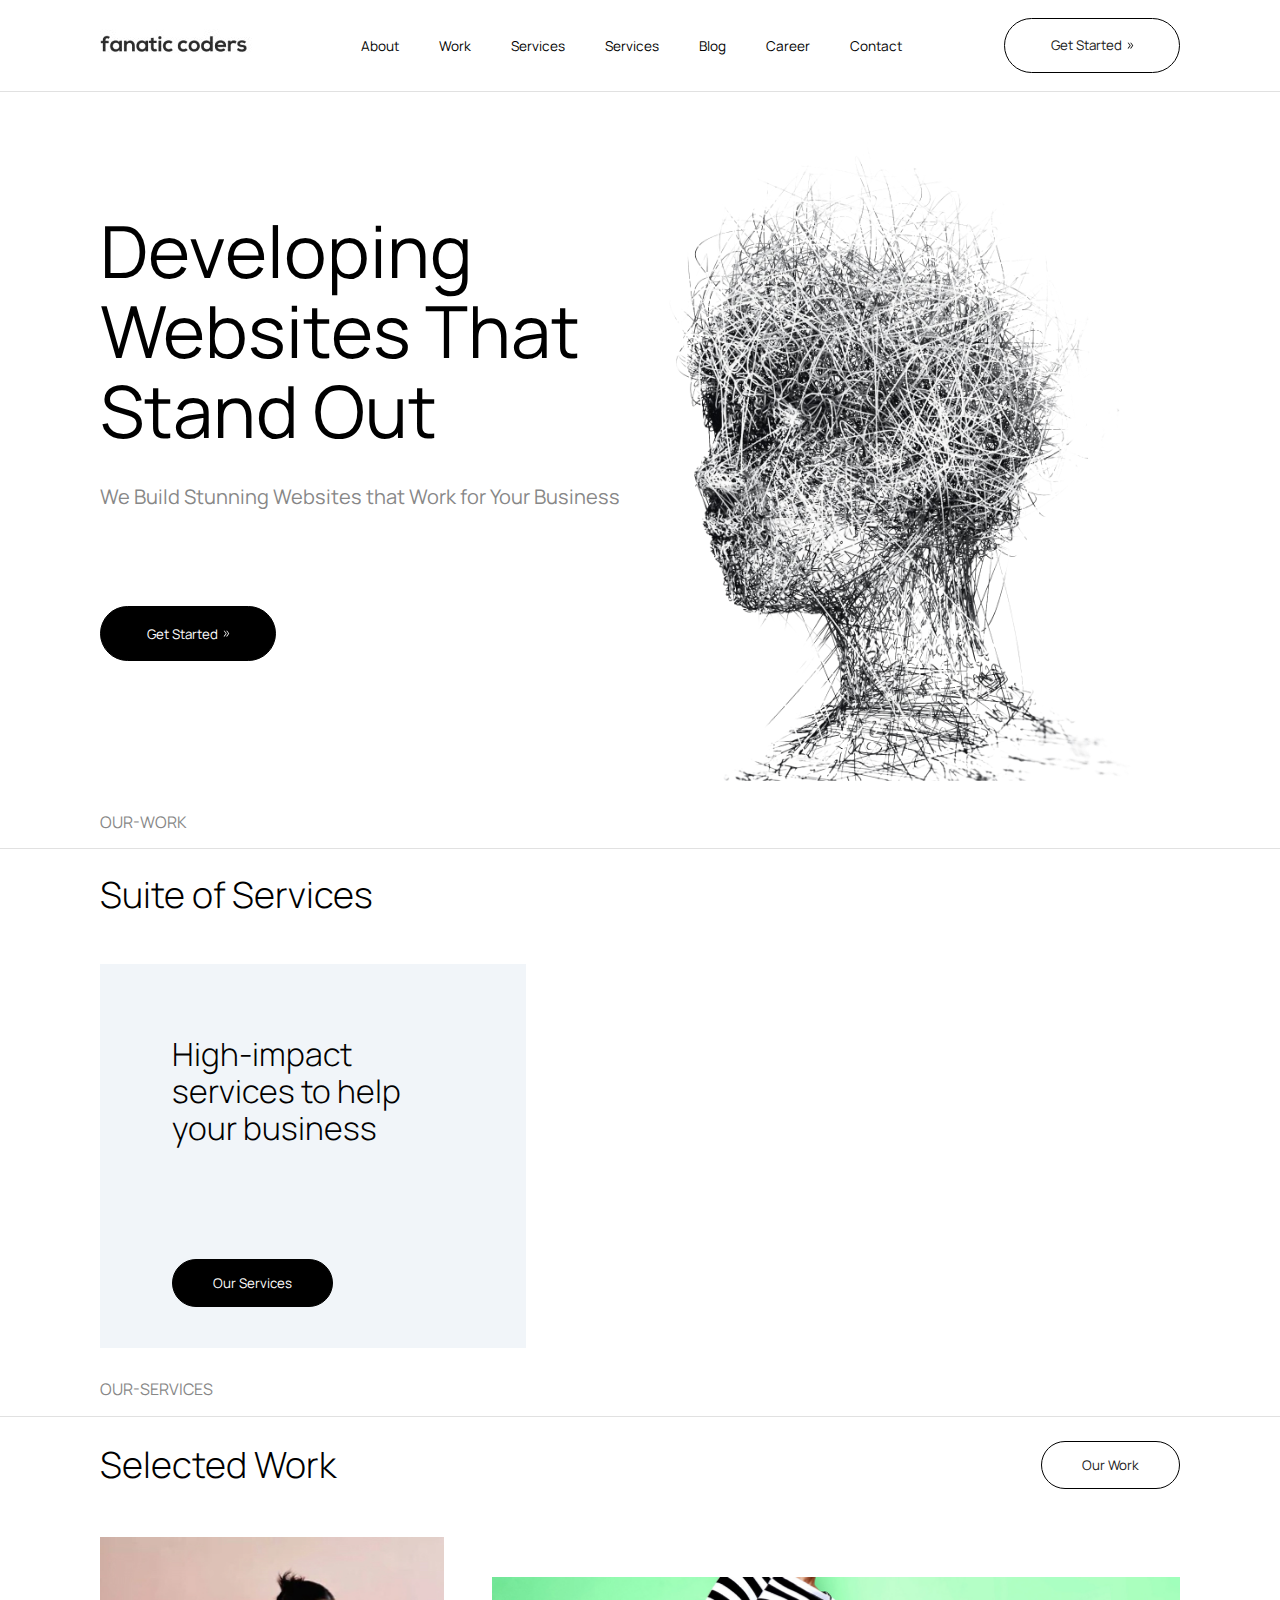
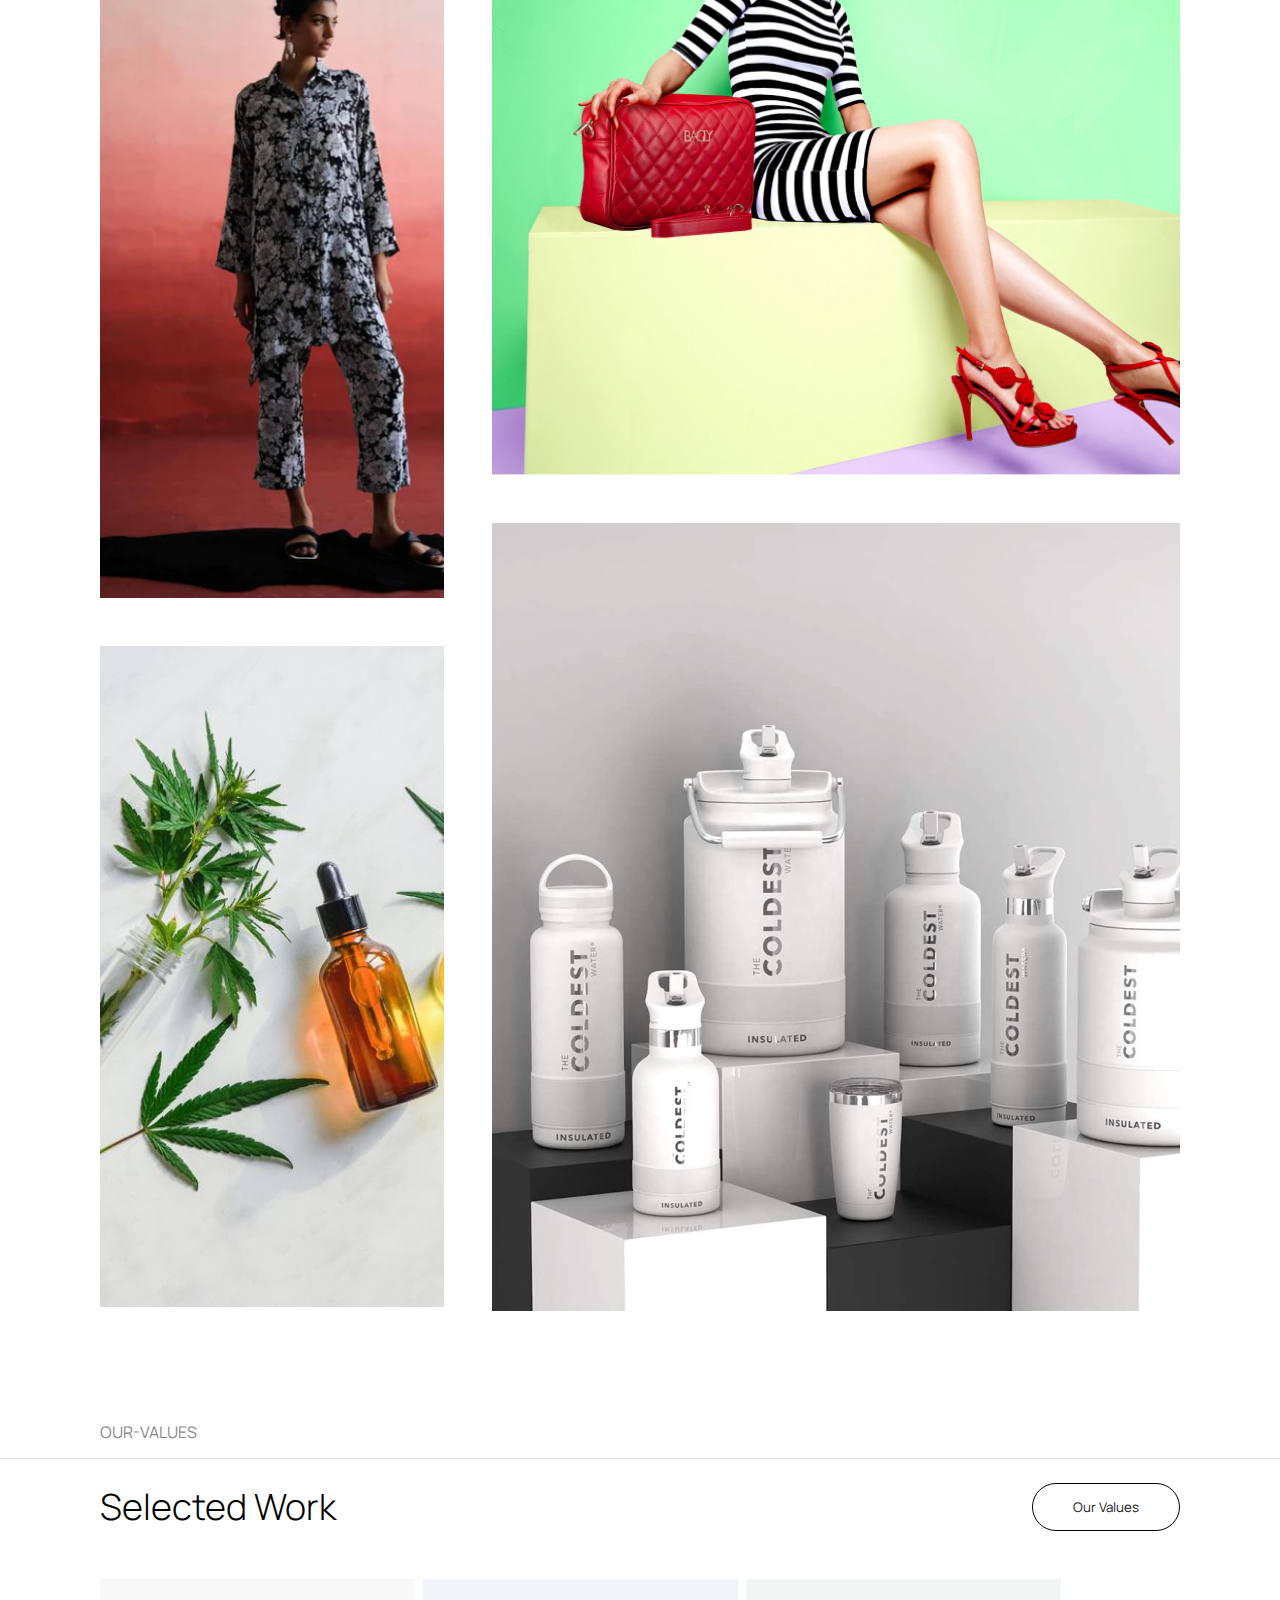
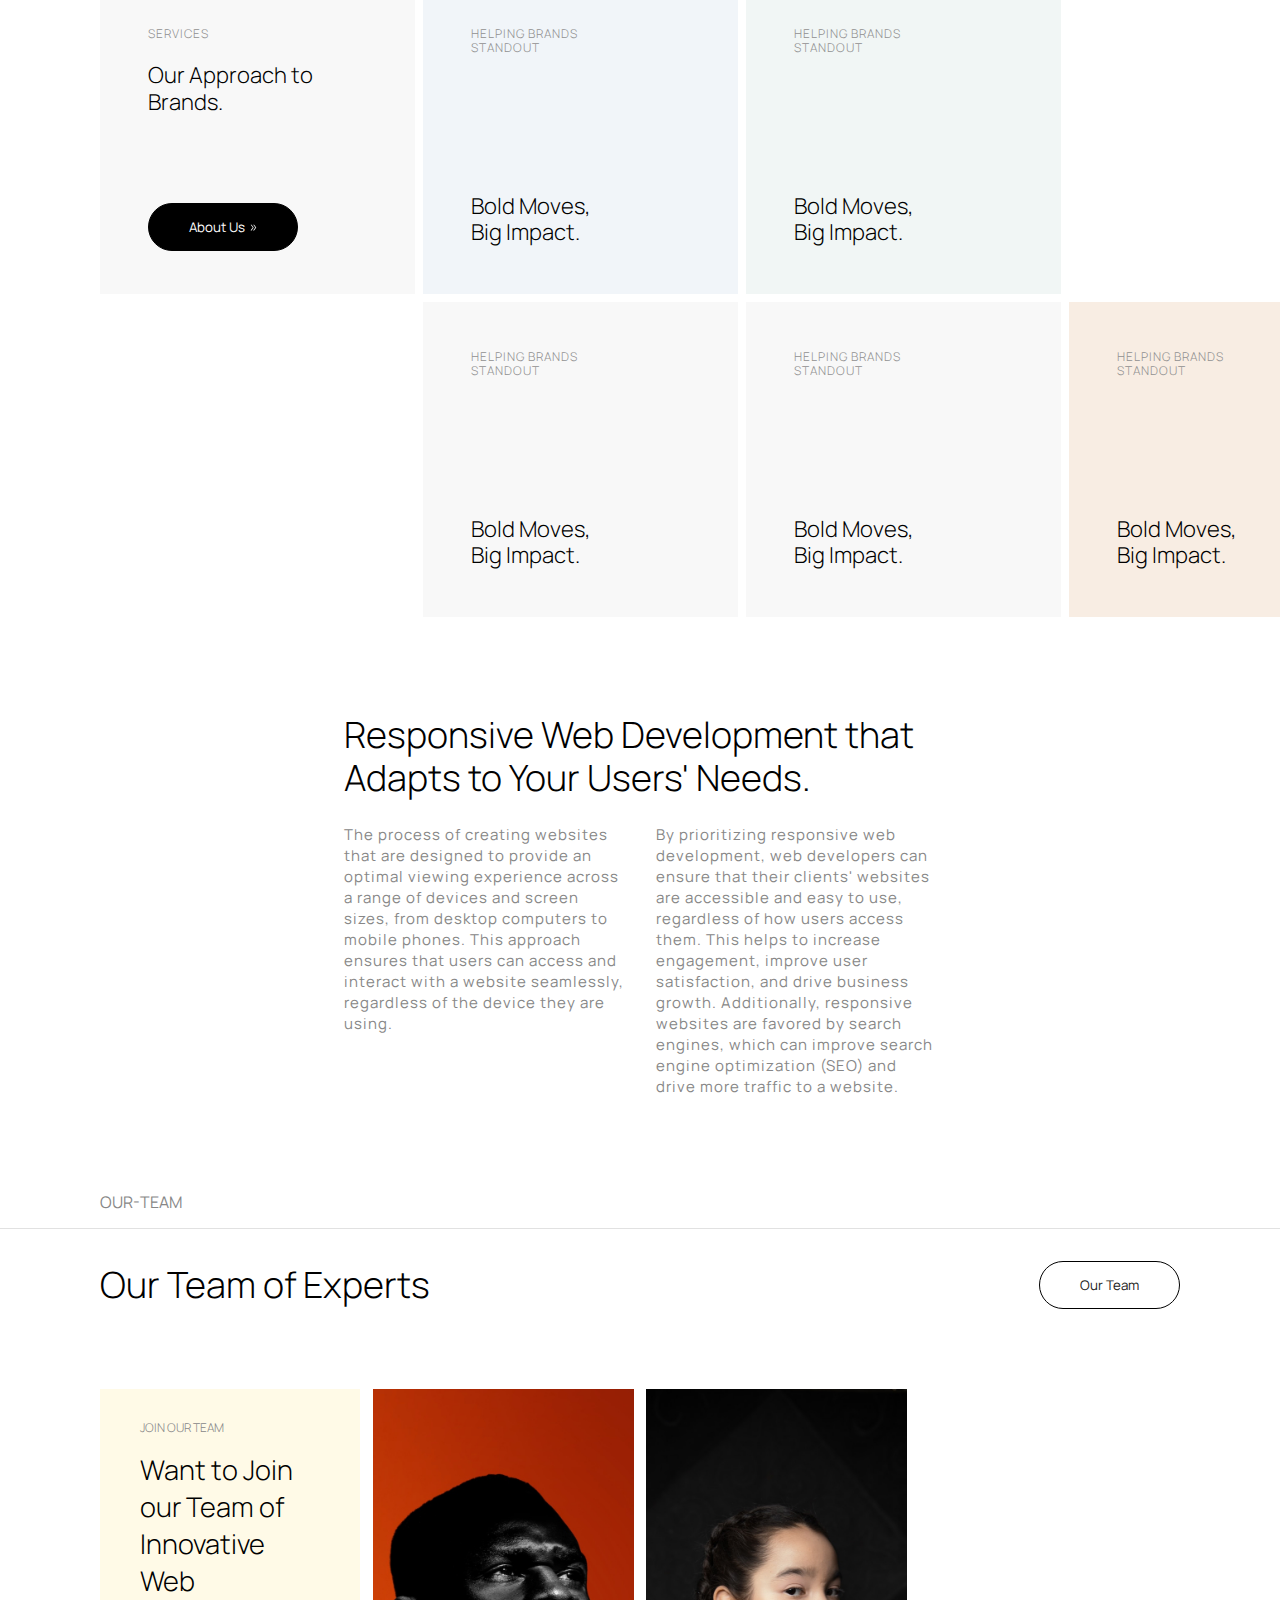
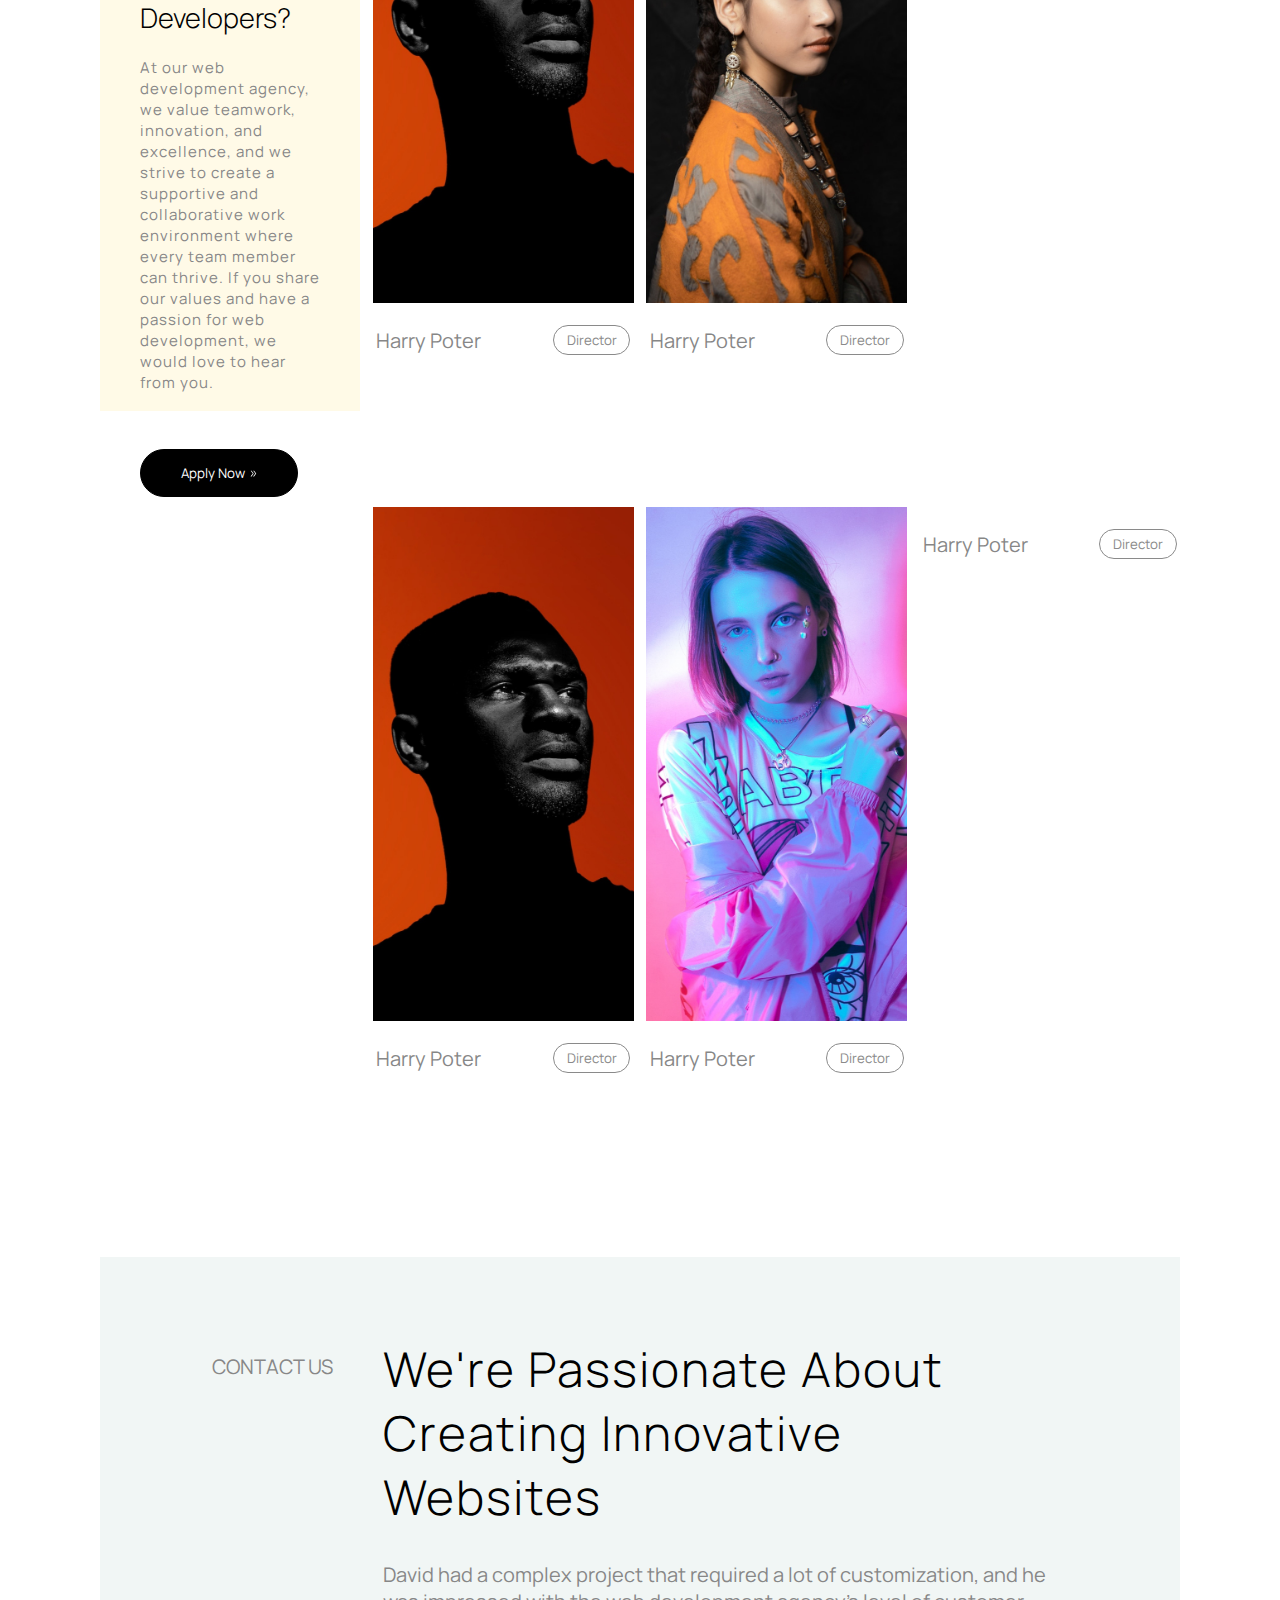
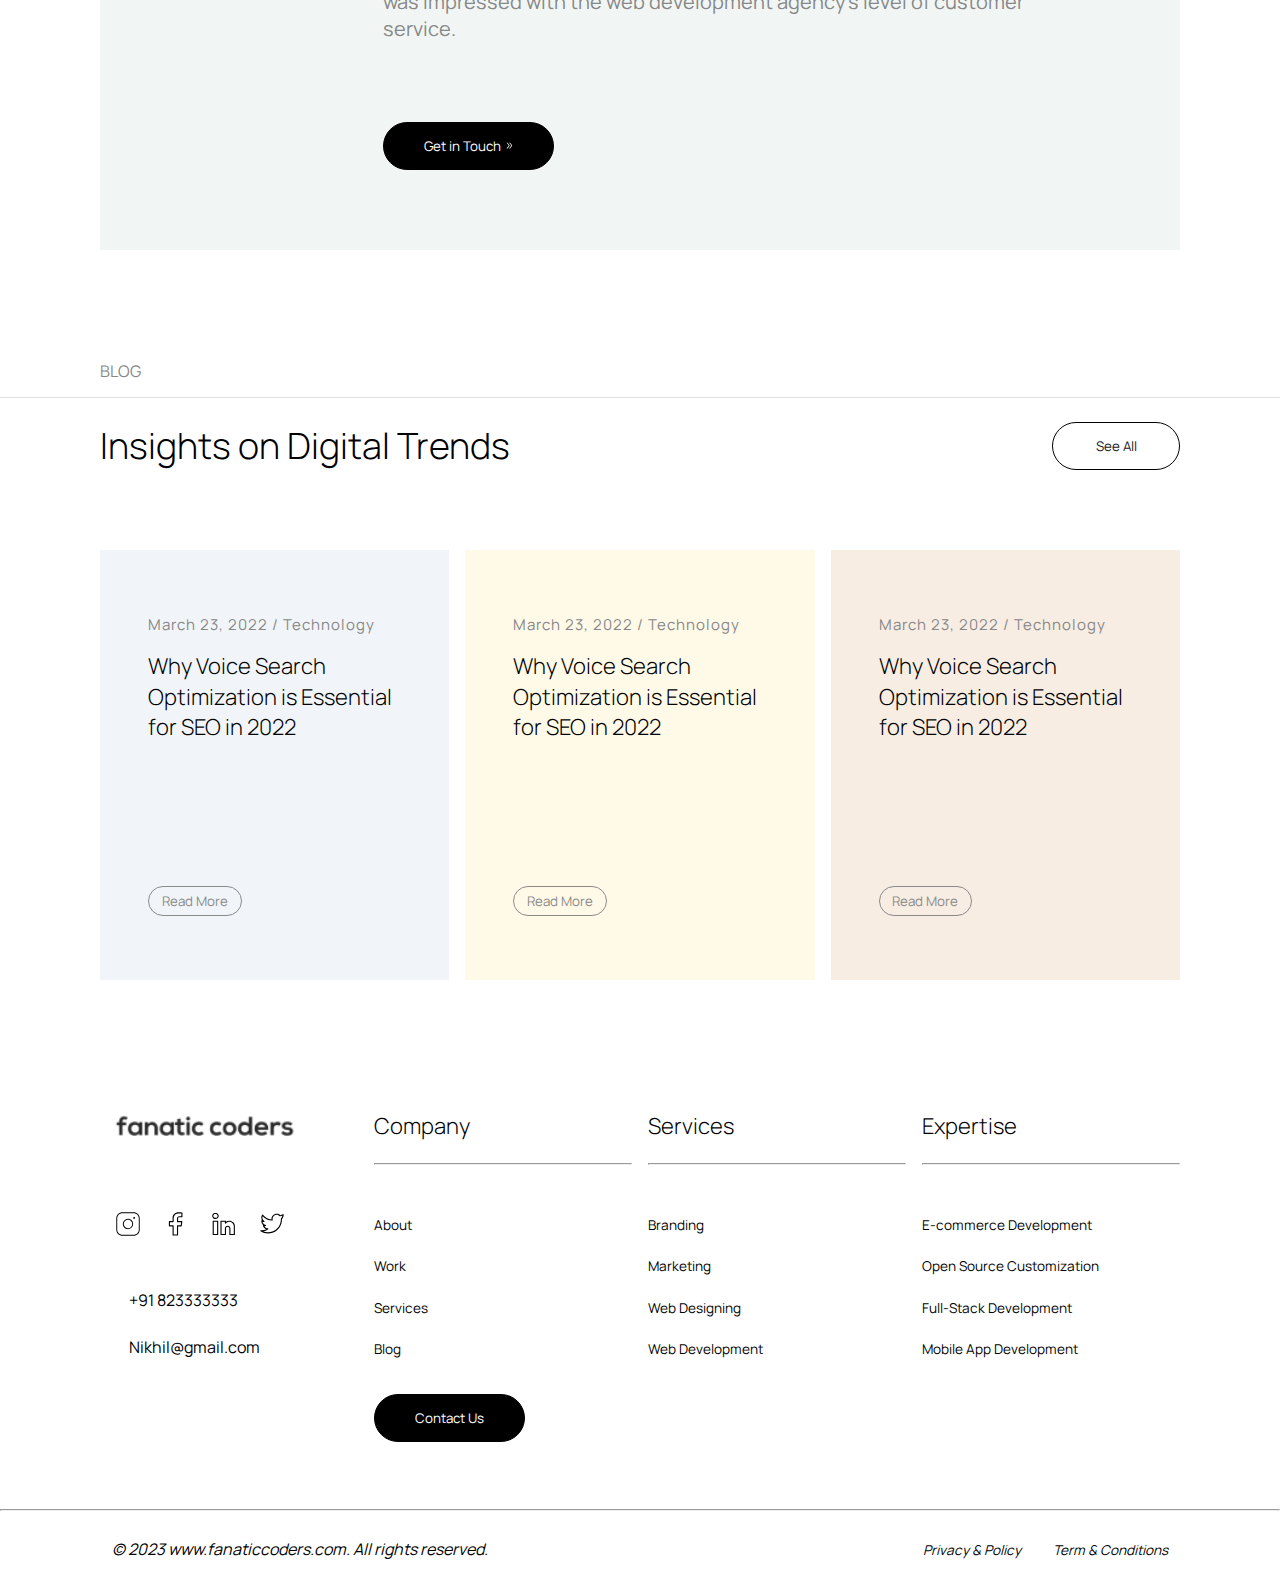
==== commit 9f326854: "Made the FC-Website responsive" ====
--- a/Index.html
+++ b/Index.html
@@ -7,6 +7,7 @@
     <meta name="viewport" content="width=device-width, initial-scale=1.0">
     <title>Document</title>
     <link rel="stylesheet" href="style.css">
+    <link rel="stylesheet" href="querie.css">
     <link rel="stylesheet" href="https://cdnjs.cloudflare.com/ajax/libs/OwlCarousel2/2.3.4/assets/owl.carousel.min.css"
         integrity="sha512-tS3S5qG0BlhnQROyJXvNjeEM4UpMXHrQfTGmbQ1gKmelCxlSEBUaxhRBj/EFTzpbP4RVSrpEikbmdJobCvhE3g=="
         crossorigin="anonymous" referrerpolicy="no-referrer" />
@@ -39,12 +40,13 @@
                     </div>
 
                     <div class="headerlinks">
-                        <nav>
+                        <nav >
                             <ul class="link flex-row">
 
                                 <li><a class="animated-link" href="/about.html"> About</a></li>
                                 <li><a class="animated-link" href="/work.html"> Work</a></li>
-                                <li> <a class="animated-link service"> Services</a></li>
+                                <li id="tab"> <a class="animated-link service"> Services</a></li>
+                                <li id="desktop"> <a  class="animated-link" href="/services.html"> Services</a></li>
                                
                                 <li><a class="animated-link" href="/blog.html">Blog</a> </li>
                                 <li><a class="animated-link" href="/career.html">Career</a> </li>
@@ -53,8 +55,17 @@
                         </nav>
                     </div>
 
-                    <button class="animated-btn-wt white-btn-lg">Get Started <img class="double-arrow"
+                    <button id="tab" class="animated-btn-wt white-btn-lg">Get Started <img class="double-arrow"
                             src="/assets/Images/rightdoubleArrow.svg" alt=""></button>
+
+
+                            <!-- hamburgeer menu -->
+
+                             <div class="ham-menu desktop">
+                                <i style="font-size: 1.3rem;" class="fa-duotone fa-bars"></i>
+                             </div>
+
+                            <!-- //hamburgeer menu -->
                 </div>
                     
    
@@ -161,7 +172,7 @@
                 <div class="flex-row">
                     <div class="content">
                         <h1>Developing Websites That Stand Out</h1>
-                        <p class="main-para">We Build Stunning Websites that Work for Your <br> Business
+                        <p class="main-para">We Build Stunning Websites that Work for Your Business
                         </p>
                         <button class="animated-btn-bk black-btn-lg">Get Started <img class="double-arrow"
                                 src="/assets/Images/whiteDoubleArrow.svg" alt=""></button>
@@ -409,13 +420,13 @@
                             <h4>Bold Moves, <br>
                                 Big Impact.</h4>
                         </div>
-                        <div class="card1 card-All col4">
+                        <div id="tab" class=" card1 card-All col4">
                             <!-- <h6>HELPING BRANDS <br>
                                 STANDOUT</h6>
                           <h4>Bold Moves, <br>
                             Big Impact.</h4> -->
                         </div>
-                        <div class="card1 card-All col5">
+                        <div id="tab" class=" card1 card-All col5">
                             <!-- <h6>HELPING BRANDS <br>
                                 STANDOUT</h6>
                           <h4>Bold Moves, <br>
@@ -467,15 +478,15 @@
                     <h5>Our-Team</h5>
                 </div>
             </div>
-            <div class="container main-container">
+            <div class="main3 container main-container">
                 <div class="main-heading">
                     <h2>Our Team of Experts</h2>
                     <button class="animated-btn-wt white-btn-sm">Our Team</button>
                 </div>
                 <!-- MAIN -->
-                <div class="team-main">
+                <div class="about-team">
                     <div class="grid-row">
-                        <div class="team-card">
+                        <div class="dim team-mate1">
                             <h6>Join our team</h6>
                             <h3>Want to Join our Team of Innovative Web Developers?</h3>
                             <p class="card-para">
@@ -484,13 +495,14 @@
                                 can thrive. If you share our values and have a passion for web development, we would
                                 love to hear from you.
                             </p>
-                            <button class="animated-btn-bk black-btn-sm">
+                            <a href="/career.html"><button class="animated-btn-bk black-btn-sm">
                                 Apply Now <img class="double-arrow" src="/assets/Images/whiteDoubleArrow.svg" alt="">
-                            </button>
-                        </div>
-
-                        <div class="banner-container">
-                            <div class="banner-card banner-card1">
+                            </button></a>
+                        </div>
+
+                        <div class="dim team-mate2">
+                            <div class="team-image">
+                                <img src="/assets/Images/TeamImg1.jpg" alt="">
                                 <div class="social-icons">
                                     <ul class="flex-row">
                                         <li><a href="">
@@ -508,14 +520,16 @@
                                             </a></li>
                                     </ul>
                                 </div>
-                            </div>
-                            <div class="team-name flex-row">
-                                <p class="main-para">Harry Poter</p>
-                                <button class="simple-btn">Director</button>
-                            </div>
-                        </div>
-                        <div class="banner-container">
-                            <div class="banner-card banner-card2">
+                                <div class="occupation flex-row">
+                                    <p class="main-para">Harry Poter</p>
+                                    <button class="simple-btn">Director</button>
+                                </div>
+                            </div>
+                            
+                        </div>
+                        <div class="dim team-mate2">
+                            <div class="team-image">
+                                <img src="/assets/Images/TeamImg3.jpg" alt="">
                                 <div class="social-icons">
                                     <ul class="flex-row">
                                         <li><a href="">
@@ -533,14 +547,25 @@
                                             </a></li>
                                     </ul>
                                 </div>
-                            </div>
-                            <div class="team-name flex-row">
-                                <p class="main-para">Harry Poter</p>
-                                <button class="simple-btn">Director</button>
-                            </div>
-                        </div>
-                        <div class="banner-container">
-                            <div class="banner-card banner-card3">
+                                <div class="occupation flex-row">
+                                    <p class="main-para">Harry Poter</p>
+                                    <button class="simple-btn">Director</button>
+                                </div>
+                            </div>
+                        </div>
+                        <div id="tab" class="dim team-mate2 area3">
+                            <div class="team-image">
+                               
+                            </div>
+                        </div>
+                        <div id="tab" class="dim team-mate2 area4">
+                            <div class="team-image">
+                                
+                            </div>
+                        </div>
+                        <div  class="dim team-mate2">
+                            <div class="team-image">
+                                <img src="/assets/Images/TeamImg1.jpg" alt="">
                                 <div class="social-icons">
                                     <ul class="flex-row">
                                         <li><a href="">
@@ -558,50 +583,68 @@
                                             </a></li>
                                     </ul>
                                 </div>
-                            </div>
-                            <div class="team-name flex-row">
-                                <p class="main-para">Harry Poter</p>
-                                <button class="simple-btn">Director</button>
-                            </div>
-                        </div>
-                    </div>
-
-                    <div class="team-discription">
-                        <div class="disc">
-                            <div class="image-logo">
-                                <img src="/assets/Images/Elan.jpg" alt="">
-                            </div>
-
-                            <div class="disc-content">
-                                <h3>“Fantastic Website Design: Karen's Story”</h3>
-                                <p class="card-para">Karen had been struggling to update her website for years, until
-                                    she found this web development agency. The team worked with her closely to create a
-                                    modern and user-friendly design that perfectly represented her brand. Karen is
-                                    thrilled with the results and has seen an increase in traffic and sales.</p>
-                            </div>
-                        </div>
-                    </div>
-
-
-                    <div class="team-discription">
-                        <div class="disc">
-                            <div class="image-logo">
-                                <img src="/assets/Images/Bagly.jpg" alt="">
-                            </div>
-
-                            <div class="disc-content">
-                                <h3>“Excellent Customer Service: David's Story”</h3>
-                                <p class="card-para">David had a complex project that required a lot of customization,
-                                    and he was impressed with the web development agency's level of customer service.
-                                    The team was always available to answer his questions and concerns, and they worked
-                                    tirelessly to ensure the project was completed on time and on budget. David is now a
-                                    loyal client and recommends this agency to others.</p>
+                                <div class="occupation flex-row">
+                                    <p class="main-para">Harry Poter</p>
+                                    <button class="simple-btn">Director</button>
+                                </div>
+                            </div>
+                        </div>
+                        <div class="dim team-mate2 area4">
+                            <div class="team-image">
+                                <img src="/assets/Images/TeamImg2.jpg" alt="">
+                                <div class="social-icons">
+                                    <ul class="flex-row">
+                                        <li><a href="">
+                                                <div class="circle"><img src="/assets/Images/twitter.svg" alt=""></div>
+                                            </a></li>
+                                        <li><a href="">
+                                                <div class="circle"><img src="/assets/Images/mail.svg" alt=""></div>
+                                            </a></li>
+                                        <li><a href="">
+                                                <div class="circle"><img src="/assets/Images/linkedin.svg" alt=""></div>
+                                            </a></li>
+                                        <li><a href="">
+                                                <div class="circle"><img src="/assets/Images/instagram.svg" alt="">
+                                                </div>
+                                            </a></li>
+                                    </ul>
+                                </div>
+                                <div class="occupation flex-row">
+                                    <p class="main-para">Harry Poter</p>
+                                    <button class="simple-btn">Director</button>
+                                </div>
+                            </div>
+                        </div>
+                        <div class="dim team-mate2">
+                            <div class="team-image">
+                                <img src="/assets/Images/TeamImg4.jpg" alt="">
+                                <div class="social-icons">
+                                    <ul class="flex-row">
+                                        <li><a href="">
+                                                <div class="circle"><img src="/assets/Images/twitter.svg" alt=""></div>
+                                            </a></li>
+                                        <li><a href="">
+                                                <div class="circle"><img src="/assets/Images/mail.svg" alt=""></div>
+                                            </a></li>
+                                        <li><a href="">
+                                                <div class="circle"><img src="/assets/Images/linkedin.svg" alt=""></div>
+                                            </a></li>
+                                        <li><a href="">
+                                                <div class="circle"><img src="/assets/Images/instagram.svg" alt="">
+                                                </div>
+                                            </a></li>
+                                    </ul>
+                                </div>
+                                <div class="occupation flex-row">
+                                    <p class="main-para">Harry Poter</p>
+                                    <button class="simple-btn">Director</button>
+                                </div>
                             </div>
                         </div>
                     </div>
                 </div>
                 <div class="contact">
-                    <div class="contect-content grid-row">
+                    <div class="contect-content">
                         <p class="main-para uppercase">Contact Us</p>
 
                         <div class="r-content">
@@ -783,6 +826,9 @@
                 items: 1
             },
             1000: {
+                items: 1
+            },
+            1200: {
                 items: 2
             }
         }
--- a/style.css
+++ b/style.css
@@ -110,6 +110,7 @@
   align-items: center;
   justify-content: center;
   padding: 14px 40px;
+
   gap: 5px;
   color: var(--heading-clr);
   font-size: 0.875;
@@ -131,6 +132,7 @@
   background: #ffffff;
   border: 0.5px solid black;
   border-radius: 1.875rem;
+  min-width: 8rem;
 }
 
 .black-btn-lg {
@@ -155,6 +157,7 @@
   justify-content: center;
   align-items: center;
   padding: 14px 40px;
+
   gap: 5px;
   color: var(--white-clr);
   font-size: 0.875;
@@ -210,28 +213,7 @@
   height: 1.5px;
 }
 
-/* .owl-theme .owl-dots, .owl-theme .owl-nav {
-  text-align: center;
-  -webkit-tap-highlight-color: transparent;
-}
-button.owl-prev{
-  position: relative;
-}
-button.owl-prev{
-  position: absolute;
-  left:43%;
-  top: 380px;
-  font-size: 2rem !important;
-}
-button.owl-next{
-  position: absolute;
-  left:54%;
-  top: 380px;
-  font-size: 2rem !important;
-}
-.owl-theme .owl-dots{
-  padding-top: 0.3rem;
-} */
+
 /* -------------------//Link-Styling */
 .double-arrow {
   height: 7px;
@@ -287,7 +269,9 @@
 .grid-row {
   display: grid;
 }
-
+.desktop{
+  display: none;
+}
 /* --------------------Header Styling */
 
 header .container {
@@ -749,29 +733,27 @@
 .team-discription .disc .disc-content h3 {
   margin-bottom: 1.5rem;
 }
-
-.section5 .contact {
+ .contact {
   margin-top: 8rem;
   background: var(--Mild-Emb);
   padding: 5rem 7rem;
 }
-
-.section5 .contact .contect-content {
+ .contact .contect-content {
+  display: grid;
   grid-template-columns: 1fr 4fr;
 }
-
-.section5 .contact .uppercase {
+ .contact .uppercase {
   text-transform: uppercase;
   margin-top: 1rem;
 }
 
-.section5 .contact .r-content h2 {
+.contact .r-content h2 {
   font-size: 3rem;
   line-height: 4rem;
   letter-spacing: 2px;
 }
 
-.section5 .contact .r-content .main-para {
+ .contact .r-content .main-para {
   margin: 2rem 0 5rem 0;
   color: var(--para-grey);
 }
@@ -976,33 +958,32 @@
 
 
 /*  */
-.about-hero .main3 .grid-row {
+.main3 .grid-row {
   grid-template-columns: repeat(4, 1fr);
   column-gap: 0.8rem;
   row-gap: 6rem;
   padding-top: 5rem;
 }
 
-.about-hero .main3 .grid-row .dim {
-  min-width: 19.688rem;
+ .main3 .grid-row .dim {
+  max-width: 19.688rem;
   height: 38.875rem;
 }
 
-.about-hero .main3 .grid-row .team-mate1 {
+.main3 .grid-row .team-mate1 {
   background: var(--Mild-Yellow);
   padding: 2rem 2.5rem;
 }
 
-.about-hero .main3 .grid-row .team-mate1 h3 {
+.main3 .grid-row .team-mate1 h3 {
   font-size: 1.7rem;
   margin: 1rem 0 1.3rem 0;
 }
-
-.about-hero .main3 .grid-row .team-mate1 button {
-  margin-top: 6rem;
-}
-
-.about-hero .main3 .grid-row .dim .occupation {
+ .main3 .grid-row .team-mate1 button {
+  margin-top:3.5rem;
+}
+
+ .main3 .grid-row .dim .occupation {
   padding: 1.4rem 0.2rem;
   justify-content: space-between;
   align-items: center;
@@ -1014,11 +995,11 @@
 .about-hero .main3 .grid-row .area4{
   grid-area: 3 / 4 / 2 / 3;
 } */
-.about-hero .main3 .grid-row .team-mate2 .team-image {
+.main3 .grid-row .team-mate2 .team-image {
   position: relative;
 }
 
-.about-hero .main3 .team-image .social-icons .flex-row {
+ .main3 .team-image .social-icons .flex-row {
   position: absolute;
   width: 100%;
   top: 85%;
@@ -1028,13 +1009,13 @@
   transition: all 0.3s ease;
 }
 
-.about-hero .main3 .team-image:hover .social-icons .flex-row {
+ .main3 .team-image:hover .social-icons .flex-row {
   opacity: 1;
   gap: 0.5rem;
   top: 80%;
 }
 
-.about-hero .main3 .social-icons .circle {
+ .main3 .social-icons .circle {
   height: 2rem;
   width: 2rem;
   background: var(--Mild-grey);
@@ -1138,7 +1119,9 @@
 .work-main-container .about-contact-banner {
   margin-top: 7rem;
 }
-
+.img-min-height img{
+  height:15rem;
+}
 /* ---------------------//WORK PAGE */
 
 
@@ -1651,6 +1634,7 @@
 .accordion-container .dis {
 padding: 2rem 0;
 }
+
 .accordionItem{
   border-bottom: 1px solid gainsboro;
   padding:   0.5rem 0;
--- a/querie.css
+++ b/querie.css
@@ -0,0 +1,989 @@
+/* tab-Design */
+@media (max-width:1024px) {
+
+    /* Navvbar styling */
+    header {
+        z-index: 99;
+        position: sticky;
+        top: 0;
+    }
+
+    header .container {
+        border-bottom: 1px solid #e1e1e1;
+    }
+
+    header .container .flex-row {
+        align-items: center;
+        justify-content: space-between;
+        padding: 0.9rem 0;
+    }
+
+    .headerlinks {
+        position: fixed;
+        z-index: 999;
+        top: 0;
+        right: -50%;
+        width: 50%;
+        /* height: 100; */
+        background: var(--white-clr);
+        padding: 4rem;
+        box-shadow: inset 0 -3em 3em rgba(0, 0, 0, 0.1), 0 0 0 2px rgb(255, 255, 255),
+            0.3em 0.3em 1em rgba(0, 0, 0, 0.3);
+        opacity: 0.9;
+        transition: all 0.3s ease-in-out;
+    }
+
+    .headerlinks.active {
+        right: 0%;
+    }
+
+    .ham-menu {
+        z-index: 1000;
+    }
+
+    .headerlinks nav .flex-row {
+        gap: 2.5rem;
+        flex-direction: column;
+    }
+
+    .headerlinks nav .flex-row .animated-link {
+        text-align: left;
+    }
+
+    /* ///Navvbar styling */
+    h1 {
+        font-size: 3rem;
+        line-height: 4rem;
+    }
+
+    .container {
+        padding: 0 3.25rem;
+    }
+
+    /* 
+    header .headerlinks {
+        display: none;
+    } */
+
+    .section1 .container .flex-row .hero {
+        max-width: 30rem;
+        padding-left: 3rem;
+    }
+
+    /* section3 */
+    .section3 .main-container .grid-row {
+        grid-template-columns: 1fr 1fr;
+        gap: 2rem;
+    }
+
+    .Universal-heading {
+        color: var(--para-grey);
+        padding: 2rem 0 1rem 0;
+    }
+
+    .sub-container {
+        border-bottom: 1px solid #e1e1e1;
+    }
+
+    .main-container {
+        padding-top: 1.5rem;
+    }
+
+    .section3 .main-container .grid-row .column1 {
+        gap: 2rem;
+    }
+
+    .section3 .main-container .grid-row .column2 {
+        gap: 2rem;
+    }
+
+    /* //section3 */
+
+    /* section4 */
+    .section4 .card-container .grid-row {
+        grid-template-columns: 1fr 1fr 1fr;
+        gap: 0.5rem;
+    }
+
+    #tab {
+        display: none;
+    }
+
+    .section4 .card-container .grid-row .card1 {
+        /* background: var(--Mild-grey); */
+        padding: 2rem;
+    }
+
+    /* //section4 */
+
+    /* Section5 */
+    .section5 .team-main .grid-row {
+        height: 100%;
+        grid-template-columns: 1fr 1fr 1fr;
+        gap: 0.5rem;
+
+    }
+
+    .team-discription {
+        margin-top: 3rem;
+    }
+
+    .team-discription .disc {
+        display: grid;
+        grid-template-columns: 30% 70%;
+    }
+
+    .contact {
+        margin-top: 5rem;
+        background: var(--Mild-Emb);
+        padding: 3rem 4rem;
+    }
+
+    .contact .r-content h2 {
+        font-size: 2rem;
+        line-height: 2.5rem;
+        letter-spacing: 2px;
+    }
+
+    .contact .contect-content {
+        gap: 2rem;
+    }
+
+    .contact .r-content .main-para {
+        margin: 1.5rem 0 3rem 0;
+        color: var(--para-grey);
+        font-size: 1rem;
+    }
+
+    /*// Section5 */
+
+    /* section6 */
+    .section6 .card-container {
+        margin-top: 5rem;
+        display: grid;
+        grid-template-columns: 1fr 1fr 1fr;
+        gap: 1rem;
+        padding-bottom: 5rem;
+    }
+
+    .section6 .card-container .card-bg1 .card-content {
+        padding: 3rem 2rem;
+
+    }
+
+    .section6 .card-container .card-bg2 .card-content {
+        padding: 3rem 2rem;
+
+    }
+
+    .section6 .card-container .card-bg3 .card-content {
+        padding: 3rem 2rem;
+
+    }
+
+    .footer-grid-row {
+        display: grid;
+        grid-template-columns: 1fr 1fr 1fr;
+        gap: 1rem;
+        padding-bottom: 3rem;
+    }
+
+    /* //section6 */
+
+    /* ---------------------ABOUT-PAGE */
+    .about-hero .grid-row .content {
+        padding: 2rem 3rem 0 5rem;
+    }
+
+    .about-hero .grid-row .content h1 {
+        margin: 1rem 0;
+        line-height: 3rem;
+    }
+
+    .about-hero .card-container .grid-row .col7 {
+        width: 100%;
+        grid-area: inherit;
+        background: var(--Mild-Orange);
+    }
+
+    .about-hero .main3 .grid-row {
+        grid-template-columns: repeat(3, 1fr);
+        column-gap: 0.8rem;
+        row-gap: 6rem;
+        padding-top: 5rem;
+    }
+
+    .tagCards .grid-row .card {
+        background-color: var(--Mild-Orange);
+        height: 17rem;
+        display: flex;
+        flex-direction: column;
+        justify-content: space-between;
+        padding: 3rem 2rem;
+    }
+
+    /* ---------------------//ABOUT-PAGE */
+
+    /* BLOG_PAGE */
+
+    .blog-section .main .content {
+        padding: 2rem 2rem 2rem 3rem;
+    }
+
+    .blog-section .main .content h1 {
+        margin: 1rem 0;
+        font-size: 2.5rem;
+        line-height: 2.7rem;
+    }
+
+    .blog-section .main .content button {
+        margin-top: 5rem;
+    }
+
+    /* //BLOG_PAGE */
+
+    /* Services */
+    .service-grid-row {
+        display: grid;
+        grid-template-columns: 1fr 2fr;
+        gap: 2rem;
+    }
+
+    .service-grid-row .column1 .col1 {
+        background: var(--Mild-Yellow);
+        padding: 2rem;
+    }
+
+    .service-grid-row .column1 .col2 {
+        background: var(--Mild-Emb);
+        padding: 2rem;
+    }
+
+    .service-grid-row .column1 .col3 {
+        background: var(--Mild-Orange);
+        padding: 2rem;
+    }
+
+    .service-grid-row .column1 .col4 {
+        background: var(--Mild-grey);
+        padding: 2rem;
+    }
+
+    /* //Services */
+
+    /* CAREER -PAGE */
+    .career-section h1 {
+        font-size: 2.5rem;
+        line-height: 2rem;
+    }
+
+    .career-positionToApply .grid-row {
+        grid-template-columns: 1fr;
+        gap: 1rem;
+    }
+
+    .single-career-container .backtoCareer {
+        padding: 2rem 0 2rem 0;
+    }
+
+    /* //CAREER -PAGE */
+
+    /* contact page */
+    .contact-form .grid-row {
+        grid-template-columns: 1fr 3fr;
+        padding: 7rem 0;
+        gap: 0rem;
+    }
+
+    .accordion-container .grid-row {
+        padding: 0rem 0 0 0;
+    }
+
+    .accordion {
+        padding: 0 0 0 3rem;
+    }
+
+    /* //contact page */
+    .desktop {
+        display: block;
+    }
+}
+
+
+
+@media (max-width:769px) {
+
+    h1 {
+
+        margin-top: 2rem;
+        font-size: 2rem;
+        line-height: 2.4rem;
+    }
+
+    .container {
+        padding: 0 1.25rem;
+    }
+
+    .section1 .container .flex-row .content {
+        display: flex;
+        align-items: center;
+        justify-content: center;
+        max-width: 20rem;
+        margin: 0 auto;
+    }
+
+    .section1 .container .flex-row .content p {
+        margin-top: 0rem;
+        font-size: 1rem;
+    }
+
+    .section1 .container .flex-row .content button {
+        margin-top: 0rem;
+    }
+
+    .section1 .container .flex-row .hero {
+        max-width: 30rem;
+        padding-left: 3rem;
+    }
+
+    .section1 .container .flex-row {
+        flex-direction: column-reverse;
+        align-items: center;
+        text-align: center;
+    }
+
+    .section1 .container .flex-row .hero {
+        max-width: 20rem;
+    }
+
+    .section2 .slider-container .fixed-box {
+        width: auto;
+        height: 24rem;
+        padding: 4.5rem;
+        background: var(--Mild-Blue);
+    }
+
+    .section2 .slider-container .grid-row {
+        grid-template-columns: 1fr;
+        gap: 1rem;
+    }
+
+    .section2 .slider-container {
+        padding-top: 2rem;
+    }
+
+
+    /* section3 */
+    .section3 .main-container .grid-row {
+        grid-template-columns: 1fr;
+        gap: 2rem;
+    }
+
+    .Universal-heading {
+        color: var(--para-grey);
+        padding: 3rem 0 0.5rem 0;
+    }
+
+    .Universal-heading h5 {
+        font-size: 1rem;
+    }
+
+    .main-heading h2 {
+        font-size: 1.5rem;
+    }
+
+    .sub-container {
+        border-bottom: 1px solid #e1e1e1;
+    }
+
+    .main-container {
+        padding-top: 0.5rem;
+    }
+
+    .section3 .main-container .grid-row .column1 {
+        gap: 2rem;
+    }
+
+    .section3 .main-container .grid-row .column2 {
+        gap: 2rem;
+    }
+
+    .card-shift .image-cover1 {
+        height: 30rem;
+    }
+
+    .card-shift .image-cover2 {
+        height: 30rem;
+    }
+
+    .card-shift .image-cover3 {
+        height: 30rem;
+        ;
+    }
+
+    .card-shift .image-cover4 {
+        height: 30rem;
+    }
+
+    .section3 .main-container .grid-row .column2 {
+        margin-top: 0rem;
+    }
+
+    /* //section3 */
+
+    /* section4 */
+    .section4 .sub-container {
+        padding-top: 0;
+    }
+
+    .section4 .discriptive .grid-row {
+        grid-template-columns: 1fr;
+        gap: 2rem;
+        margin-top: 1.5rem;
+    }
+
+    .section4 .card-container .grid-row {
+        grid-template-columns: 1fr;
+        gap: 0.5rem;
+    }
+
+    #tab {
+        display: none;
+    }
+
+    .section4 .card-container .grid-row .card1 {
+        /* background: var(--Mild-grey); */
+        padding: 2rem;
+        width: 100%;
+    }
+
+    .section4 .discriptive {
+        max-width: 41rem;
+        margin-inline: auto;
+        padding: 0rem;
+    }
+
+    /* //section4 */
+
+    /* Section5 */
+    .main3 .grid-row {
+        grid-template-columns: 1fr;
+        column-gap: 0.8rem;
+        row-gap: 6rem;
+        padding-top: 5rem;
+    }
+
+    .main3 .grid-row .dim {
+        max-width: 100%;
+        height: 35.875rem;
+        margin-bottom: 7rem;
+    }
+
+    .section5 .container {
+        padding-top: 0.5rem;
+        /* padding-bottom: 3rem; */
+    }
+
+    .section5 .team-main .grid-row .team-card h3 {
+        margin: 1rem 0 1rem 0;
+    }
+
+    .section5 .team-main .grid-row .team-card button {
+        margin-top: 2rem;
+    }
+
+    .section5 .team-main .grid-row .team-card {
+        padding: 3rem 2.2rem;
+        height: 100%;
+    }
+
+    .section5 .team-main .grid-row {
+        margin-top: -3rem;
+        height: 100%;
+        grid-template-columns: 1fr;
+        gap: 1rem;
+    }
+
+    .team-discription {
+        margin-top: -1rem;
+        margin-bottom: 2rem;
+        padding: 0 1rem;
+    }
+
+    .team-discription .disc {
+        display: grid;
+        grid-template-columns: 100%;
+
+    }
+
+    .team-discription .disc .image-logo {
+        padding-right: 1rem;
+        justify-content: center;
+        margin-bottom: 1rem;
+    }
+
+    .team-discription .disc .image-logo img {
+        margin-top: 1rem;
+        width: 6rem;
+        height: 1.3rem;
+    }
+
+    .team-discription .disc .disc-content {
+
+        margin-left: 0rem;
+    }
+
+    .team-discription .disc .disc-content {
+        max-width: 40rem;
+        margin-left: 0rem;
+    }
+
+    .team-discription .disc .disc-content h3 {
+        margin-bottom: 1rem;
+        font-size: 1.3rem;
+        line-height: 1.6rem;
+    }
+
+    .contact .uppercase {
+        text-transform: uppercase;
+        margin-top: 0rem;
+    }
+
+    .contact {
+        margin-top: 5rem;
+        background: var(--Mild-Emb);
+        padding: 2rem 2rem;
+    }
+
+    .contact .r-content h2 {
+        font-size: 2rem;
+        line-height: 2.5rem;
+        letter-spacing: 2px;
+    }
+
+    .contact .contect-content {
+        grid-template-columns: 1fr;
+    }
+
+    .contact .r-content .main-para {
+        margin: 1.5rem 0 3rem 0;
+        color: var(--para-grey);
+        font-size: 1rem;
+    }
+
+
+    /*// Section5 */
+
+    /* section6 */
+    .section6 .card-container {
+        margin-top: 2rem;
+        display: grid;
+        grid-template-columns: 1fr;
+        gap: 1rem;
+        padding-bottom: 0rem;
+    }
+
+    .section6 .card-container .card-bg1 .card-content {
+        padding: 3rem 2rem;
+
+    }
+
+    .section6 .card-container .card-bg2 .card-content {
+        padding: 3rem 2rem;
+
+    }
+
+    .section6 .card-container .card-bg3 .card-content {
+        padding: 3rem 2rem;
+
+    }
+
+    .footer-grid-row {
+        display: grid;
+        grid-template-columns: 1fr 1fr;
+        gap: 1rem;
+        padding-bottom: 3rem;
+    }
+
+    .section6 .sub-container {
+        padding-top: 0rem;
+    }
+
+    /* //section6 */
+
+    /* ---------------------ABOUT-PAGE */
+    .about-hero .main1 .grid-row {
+        grid-template-columns: 1fr;
+        padding: 2rem 0 2rem 0;
+    }
+
+    .about-hero .grid-row .content {
+        padding: 2rem 3rem 0 0rem;
+    }
+
+    .about-hero .grid-row .content h1 {
+        margin: 1rem 0;
+        line-height: 3rem;
+    }
+
+    .about-hero .card-container .grid-row .col7 {
+        width: 100%;
+        grid-area: inherit;
+        background: var(--Mild-Orange);
+    }
+
+    .about-hero .main3 .grid-row {
+        grid-template-columns: 1fr;
+        column-gap: 0.8rem;
+        row-gap: 6rem;
+        padding-top: 5rem;
+    }
+
+    .tagCards .grid-row .card {
+        background-color: var(--Mild-Orange);
+        height: 17rem;
+        display: flex;
+        flex-direction: column;
+        justify-content: space-between;
+        padding: 3rem 2rem;
+    }
+
+    /* ---------------------//ABOUT-PAGE */
+
+
+    /* Work-Page */
+    .work-main-container {
+        margin-top: 2rem;
+    }
+
+    /* //Work-Page */
+
+
+
+    /* BLOG_PAGE */
+
+    .blog-section .main .content {
+        padding: 2rem 2rem 2rem 3rem;
+    }
+
+    .blog-section .main .content h1 {
+        margin: 1rem 0;
+        font-size: 2.5rem;
+        line-height: 2.7rem;
+    }
+
+    .blog-section .main .content button {
+        margin-top: 5rem;
+    }
+
+    /* //BLOG_PAGE */
+
+    /* Services */
+    .service-grid-row {
+        display: grid;
+        grid-template-columns: 1fr;
+        gap: 2rem;
+    }
+
+    .service-grid-row .column1 .col1 {
+        background: var(--Mild-Yellow);
+        padding: 2rem;
+    }
+
+    .service-grid-row .column1 .col2 {
+        background: var(--Mild-Emb);
+        padding: 2rem;
+    }
+
+    .service-grid-row .column1 .col3 {
+        background: var(--Mild-Orange);
+        padding: 2rem;
+    }
+
+    .service-grid-row .column1 .col4 {
+        background: var(--Mild-grey);
+        padding: 2rem;
+    }
+
+    /* //Services */
+
+    /* CAREER -PAGE */
+    .career-section h1 {
+        font-size: 2.5rem;
+        line-height: 2rem;
+    }
+
+    .career-positionToApply .grid-row {
+        grid-template-columns: 1fr;
+        gap: 1rem;
+    }
+
+    .single-career-container .backtoCareer {
+        padding: 2rem 0 2rem 0;
+    }
+
+    /* //CAREER -PAGE */
+
+    /* contact page */
+    .contact-form .grid-row {
+        grid-template-columns: 1fr 3fr;
+        padding: 7rem 0;
+        gap: 0rem;
+    }
+
+    .accordion-container .grid-row {
+        padding: 0rem 0 0 0;
+    }
+
+    .accordion {
+        padding: 0 0 0 3rem;
+    }
+
+    /* //contact page */
+    .card-shift .image-cover1 {
+        height: 35rem;
+    }
+
+    /* .white-btn-lg {
+    display: flex;
+    flex-direction: row;
+    align-items: center;
+    justify-content: center;
+    padding: 14px ;
+    gap: 5px;
+    color: var(--heading-clr);
+    font-size: 0.875;
+    background: #ffffff;
+    border: 0.5px solid black;
+    border-radius: 1.875rem;
+    width: 176px;
+    height: 55px;
+  } */
+
+    .white-btn-sm {
+        display: flex;
+        flex-direction: row;
+        justify-content: center;
+        padding: 14px 0;
+        min-width: 8rem;
+        margin-left: 2rem;
+        gap: 5px;
+        color: var(--heading-clr);
+        font-size: 0.875;
+        background: #ffffff;
+        border: 0.5px solid black;
+        border-radius: 1.875rem;
+        min-width: 8rem;
+    }
+
+    /* .black-btn-lg {
+    display: flex;
+    flex-direction: row;
+    align-items: center;
+    justify-content: center;
+    padding: 14px 40px;
+    gap: 5px;
+    color: var(--white-clr);
+    font-size: 0.875;
+    background: var(--black-clr);
+    border: 0.5px solid black;
+    border-radius: 1.875rem;
+    width: 176px;
+    height: 55px;
+  } */
+
+    .black-btn-sm {
+        display: flex;
+        flex-direction: row;
+        justify-content: center;
+        align-items: center;
+        padding: 14px 0;
+        min-width: 8rem;
+        gap: 5px;
+        color: var(--white-clr);
+        font-size: 0.875;
+        background: var(--black-clr);
+        border: 0.5px solid black;
+        border-radius: 1.875rem;
+    }
+
+    .card-shift .image-cover:hover .content {
+        visibility: visible;
+        background-color: var(--white-clr);
+        height: 10rem;
+    }
+
+    .card-shift .image-cover:hover .content .buttons .simple-btn {
+        font-size: 0.6rem;
+    }
+
+    .cite-container {
+        padding: 1.7rem;
+    }
+
+    .cite-container cite {
+        display: flex;
+        flex-direction: column;
+        gap: 1rem;
+    }
+
+    .section2 .slider-container .fixed-box button {
+        margin-top: 5rem;
+    }
+
+    .section2 .slider-container .fixed-box {
+        width: auto;
+        height: 24rem;
+        padding: 3rem;
+        background: var(--Mild-Blue);
+    }
+
+    /* BLOG_PAGE */
+    .blog-section .main {
+        display: grid;
+        grid-template-columns: 1fr;
+        margin: 2rem 0;
+    }
+
+    .blog-section .main .content {
+        padding: 2rem 0;
+    }
+
+    .blog-section .main .content h1 {
+        margin: 1rem 0;
+        font-size: 2.5rem;
+        line-height: 2.7rem;
+    }
+
+    .blog-section .main-container .items {
+        grid-template-columns: 1fr;
+    }
+
+    .blog-section .main .content button {
+        margin-top: 5rem;
+    }
+
+    /* //BLOG_PAGE */
+
+
+/* Single Blog-Page */
+.work-main-container .tags .grid-row .tag h5{
+    font-size: 0.8rem;
+}
+.testimonials {
+    padding: 2rem 2rem;
+    background: var(--Mild-Blue)
+  }
+  .testimonials .grid-row {
+    grid-template-columns: 1fr;
+    gap: 3rem;
+  }
+  .testimonials .name-accupation {
+    margin-top: 3rem;
+  }
+  .post-related-products h2 {
+   font-size: 1.7rem;
+}
+/* //Single Blog-Page */
+
+
+    /* Career-Page */
+
+    .career-cards .grid-row {
+        display: grid;
+        grid-template-columns: 1fr;
+        gap: 1rem;
+    }
+
+    /* //Career-Page */
+
+    /* Single Career */
+    .careerApply-card .card {
+        padding: 3rem;
+        height: 100%;
+        width: 100%;
+        background: var(--Mild-Orange);
+        position: sticky;
+        top: 5rem;
+    }
+
+    .careerApply-card {
+        padding: 0 0 0 0rem;
+        margin-top: 2rem;
+    }
+
+    .single-career-container h1 {
+        font-size: 2.3rem !important;
+    }
+
+    .more-job-head {
+        display: flex;
+        flex-direction: column;
+        text-align: center;
+        gap: 1rem;
+    }
+
+    .more-job-head .white-btn-sm {
+        margin: 0 !important;
+    }
+
+    /* //Single Career */
+
+
+    /* Contact-Page */
+
+    .contact-form .grid-row {
+        grid-template-columns: 1fr;
+        padding: 2rem 0;
+        gap: 2rem;
+    }
+
+    .contact-form .grid-row .form {
+        padding-left: 0rem;
+    }
+
+    .accordion-container .grid-row {
+        grid-template-columns: 1fr;
+        padding: 5rem 0 0 0;
+    }
+
+    .accordion {
+        padding: 0 0 0 0rem;
+    }
+
+    .accordionTitle.is-open+.accordionContent {
+        display: block;
+        opacity: 1;
+        height: 5rem;
+    }
+
+    .accordion h4 {
+        font-size: 1rem;
+        max-width: 80%;
+    }
+
+    /* //Contact-Page */
+
+    /* Single-Workk */
+    .tags .grid-row {
+        margin: 7rem 0;
+        grid-template-columns: repeat(2, 1fr);
+        gap: 1.5rem;
+      }
+    .margin-bottom-neg{
+        margin-bottom: -4rem !important;
+    }
+    .tagCards .grid-row {
+        margin: 7rem 0 7rem 0;
+        grid-template-columns: 1fr;
+        gap: 1rem;
+    }
+    /* //Single-Workk */
+
+    /* Services */
+    .service-grid-row h2{
+        font-size: 1.8rem;
+        line-height: 2.2rem;
+      }
+    /* //Services */
+}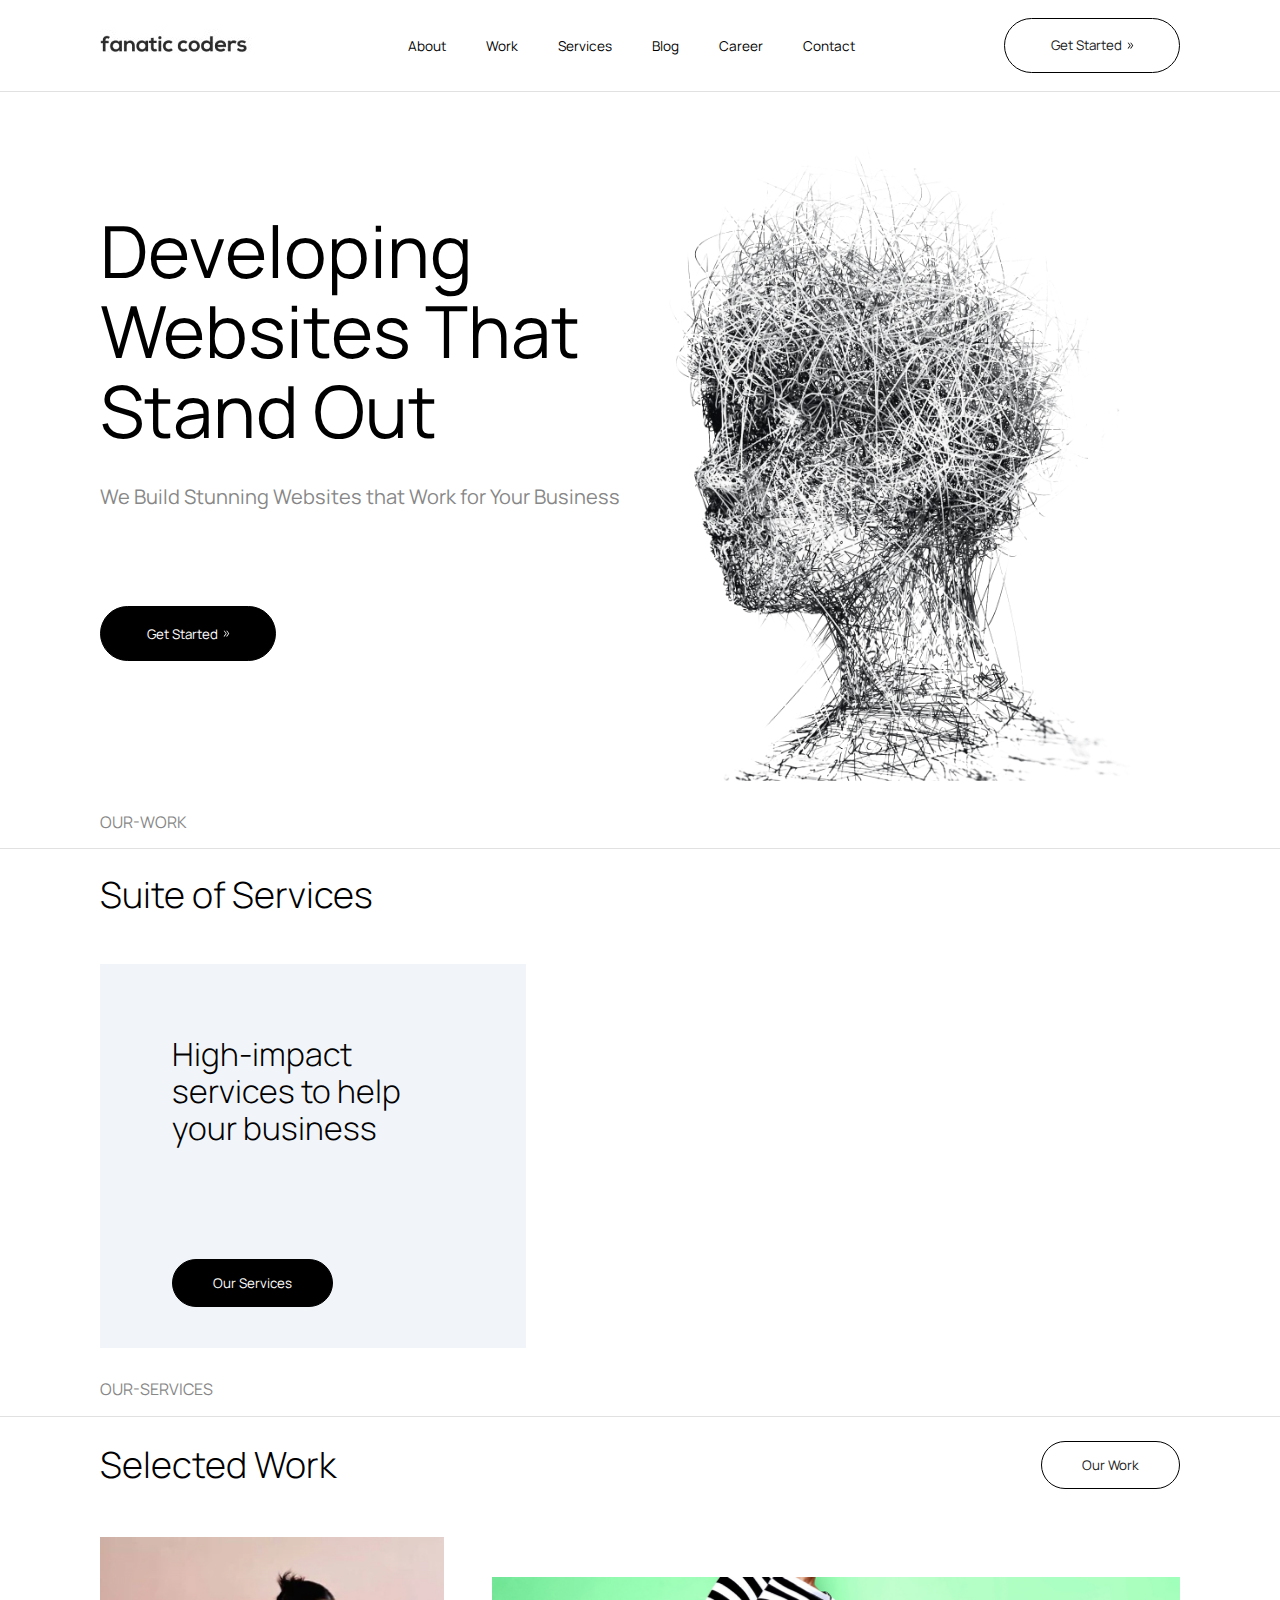
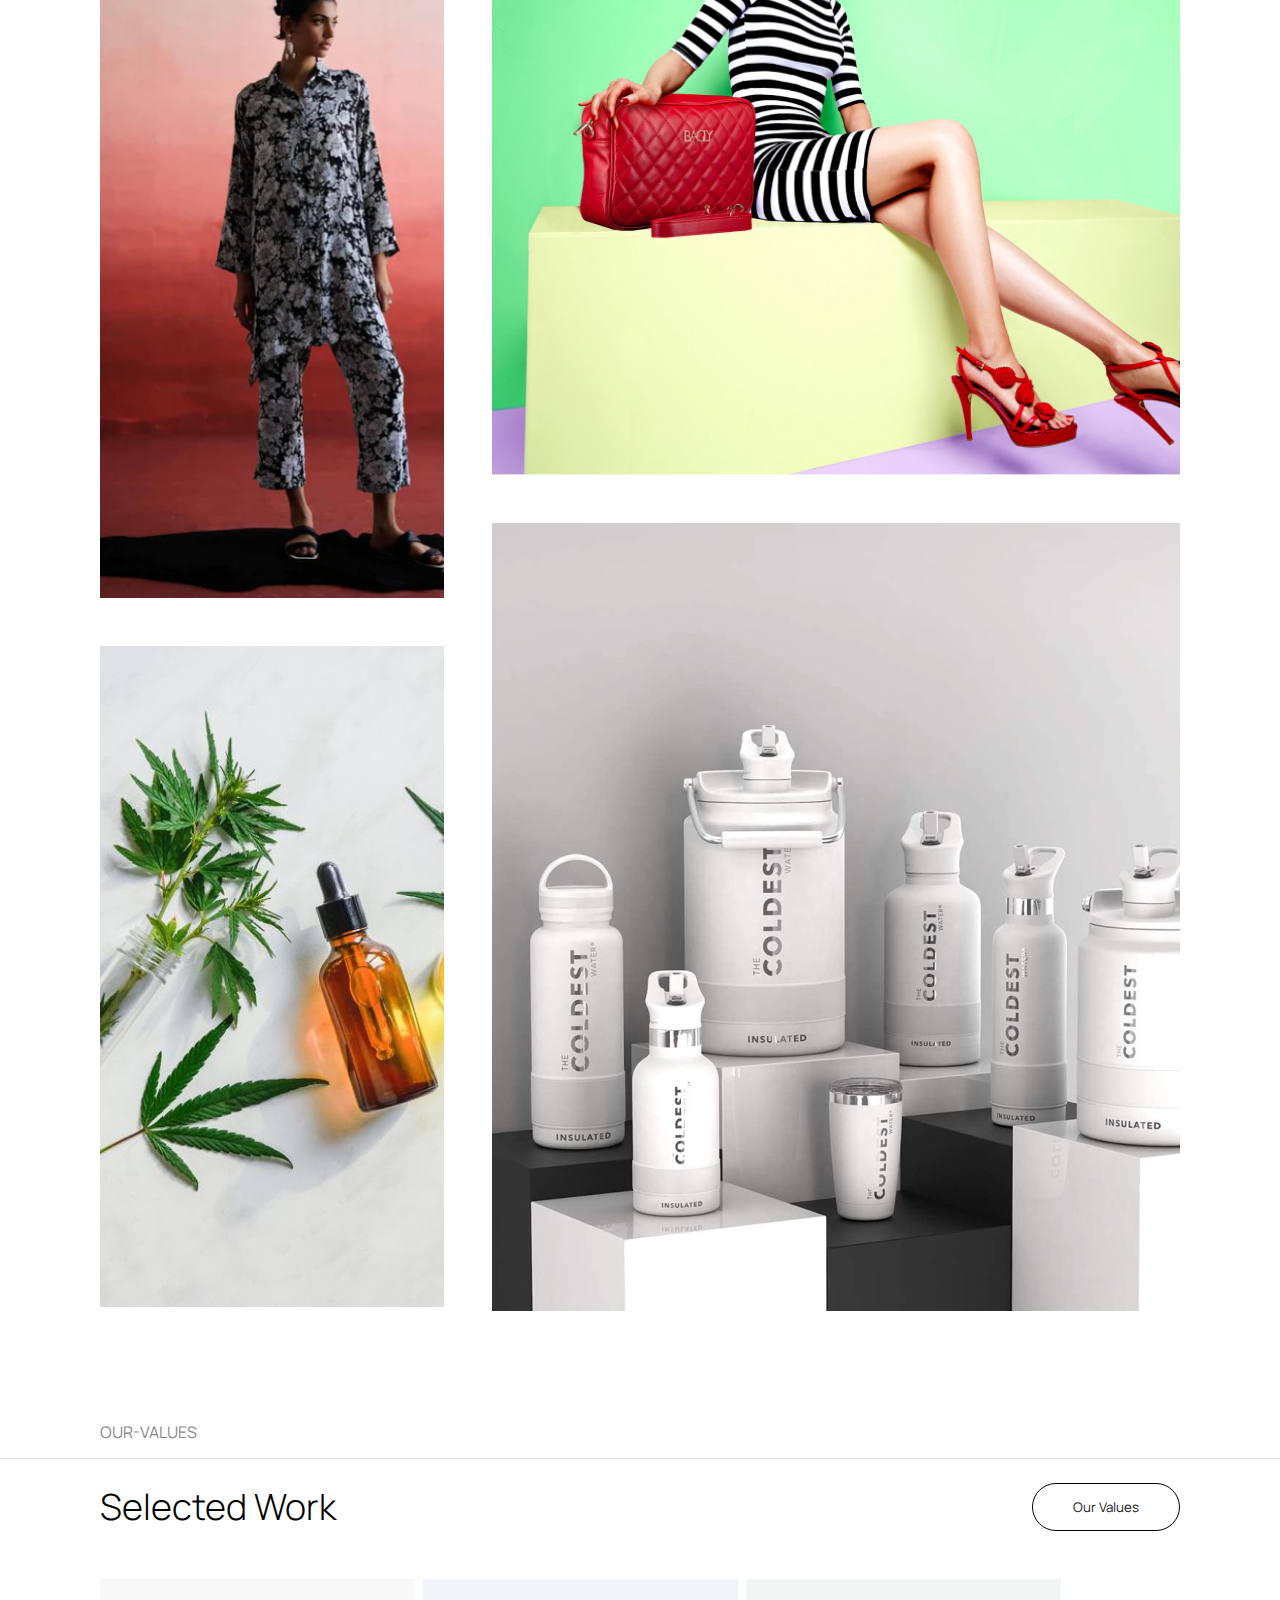
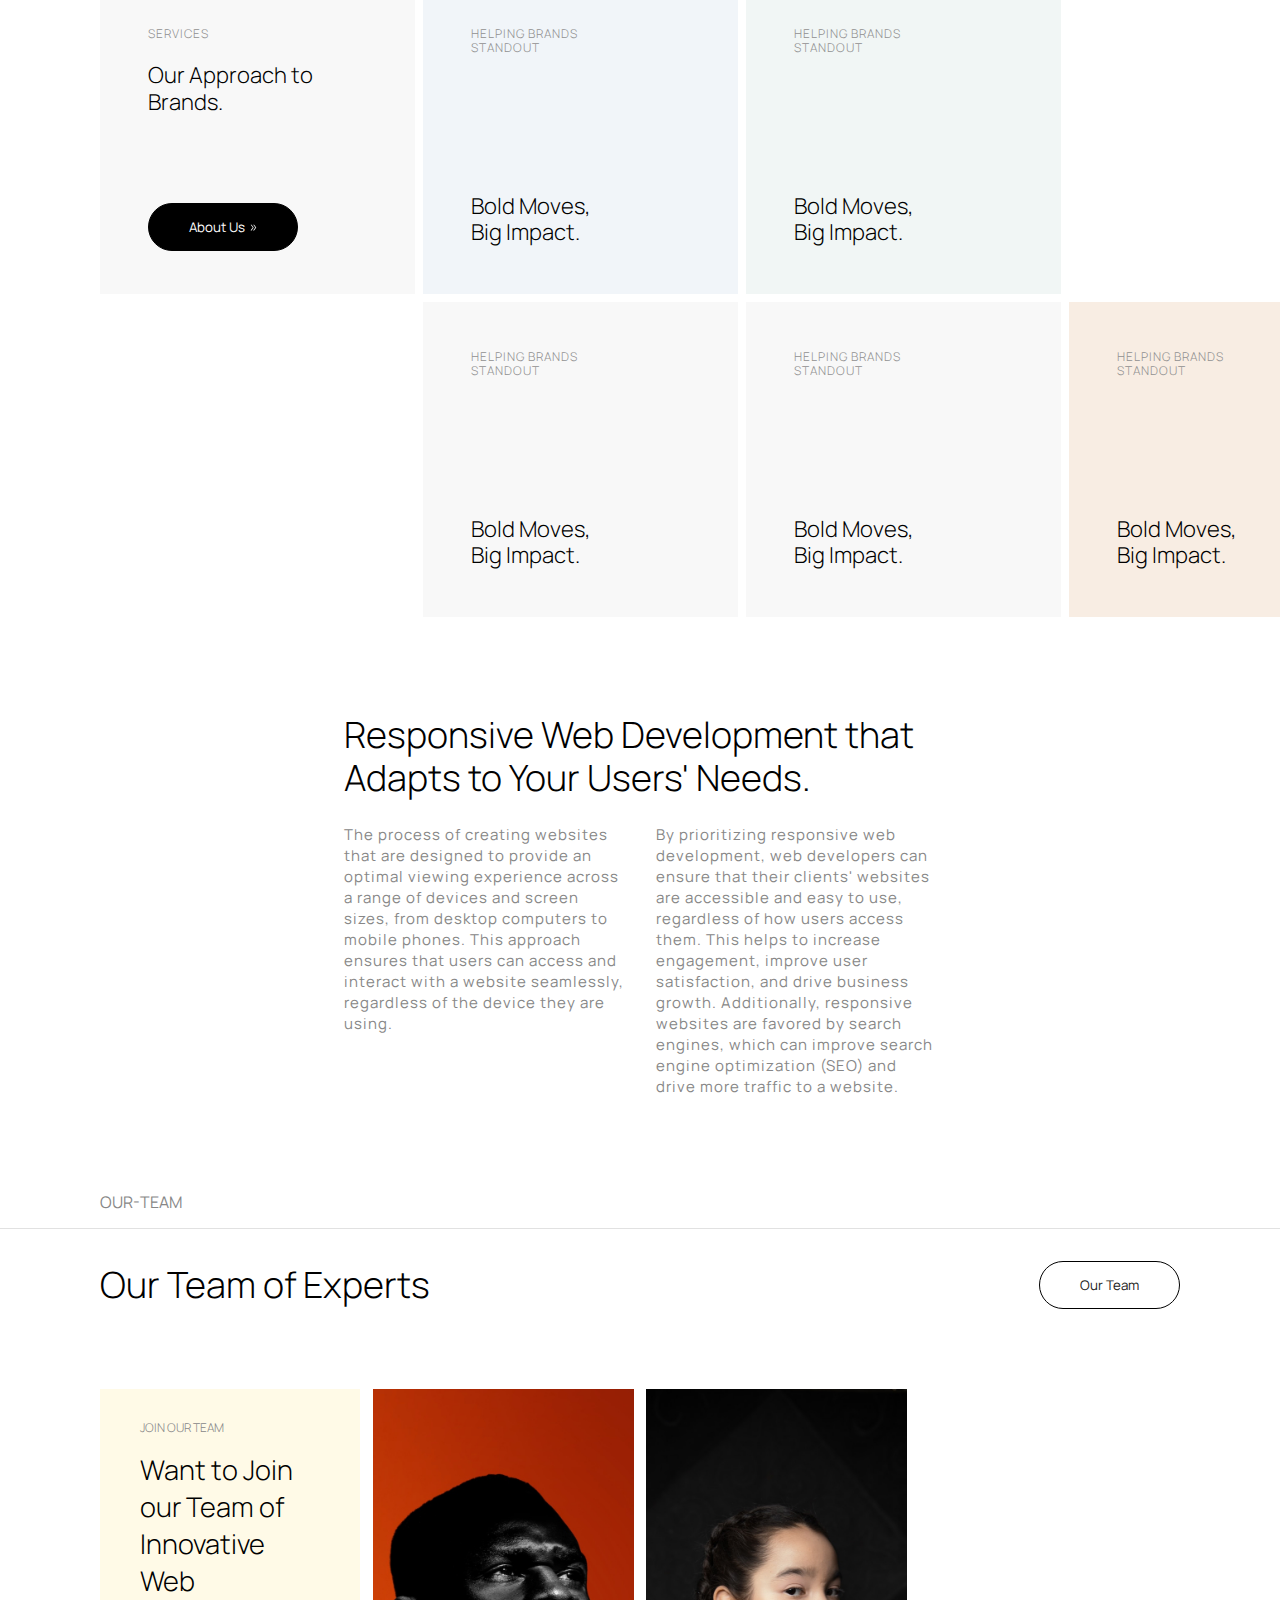
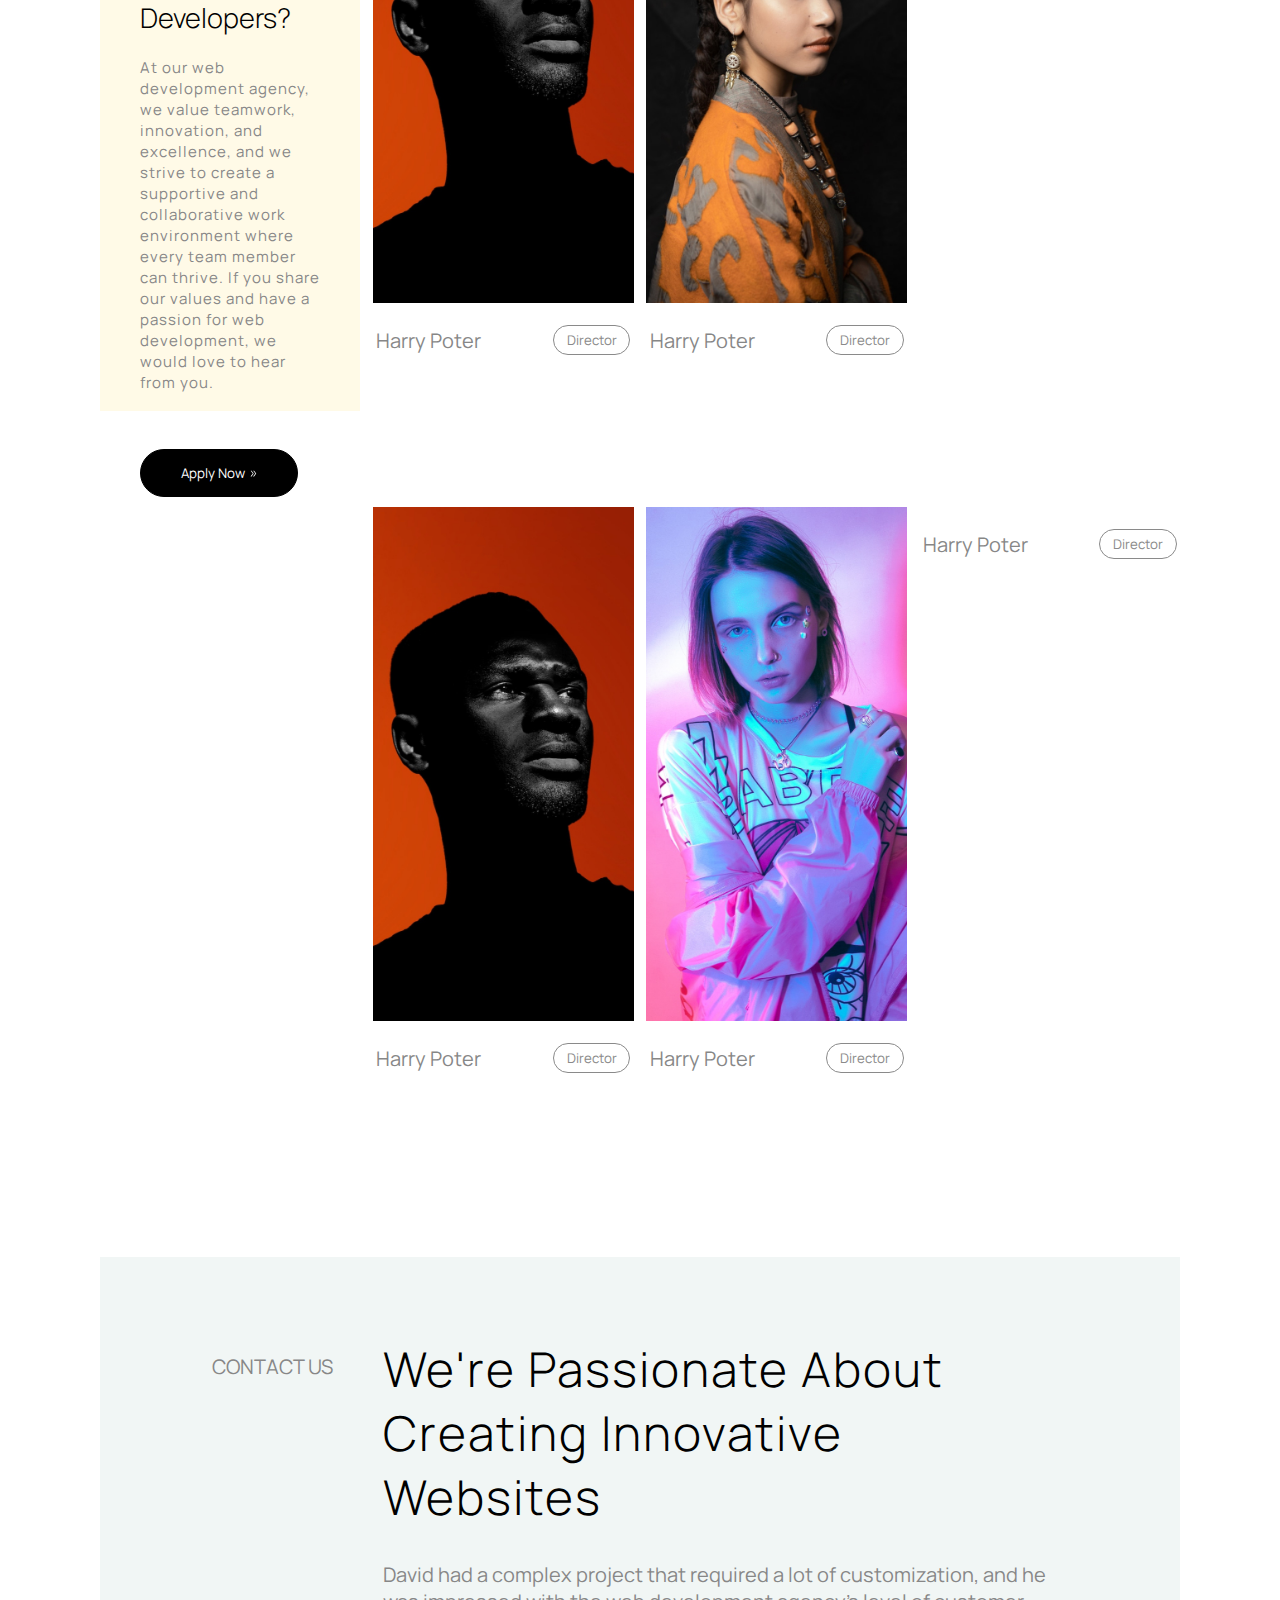
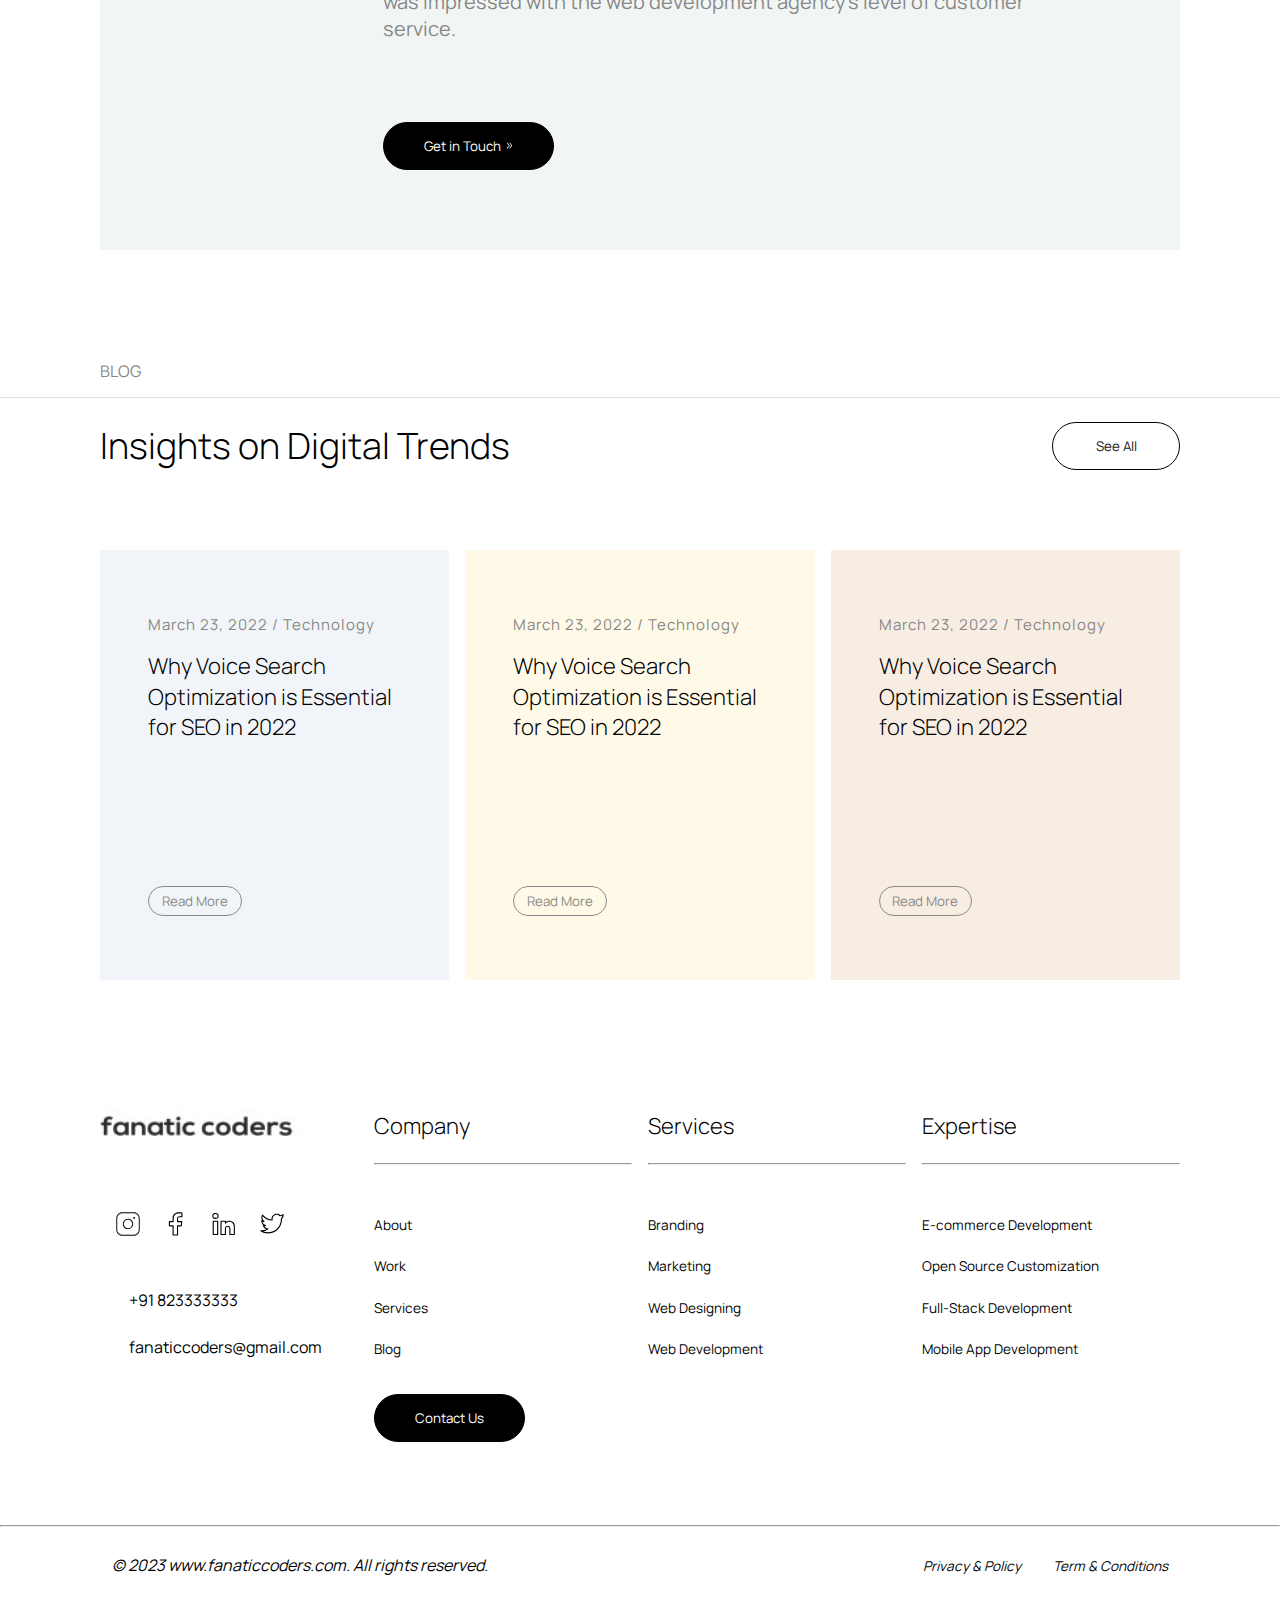
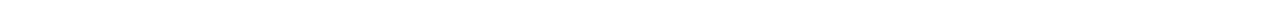
==== commit 4e023283: "made tab-design changes" ====
--- a/Index.html
+++ b/Index.html
@@ -40,14 +40,14 @@
                     </div>
 
                     <div class="headerlinks">
-                        <nav >
+                        <nav>
                             <ul class="link flex-row">
 
                                 <li><a class="animated-link" href="/about.html"> About</a></li>
                                 <li><a class="animated-link" href="/work.html"> Work</a></li>
                                 <li id="tab"> <a class="animated-link service"> Services</a></li>
-                                <li id="desktop"> <a  class="animated-link" href="/services.html"> Services</a></li>
-                               
+                                <li id="desktop"> <a class="animated-link" href="/services.html"> Services</a></li>
+
                                 <li><a class="animated-link" href="/blog.html">Blog</a> </li>
                                 <li><a class="animated-link" href="/career.html">Career</a> </li>
                                 <li><a class="animated-link" href="/contact.html">Contact</a> </li>
@@ -59,16 +59,16 @@
                             src="/assets/Images/rightdoubleArrow.svg" alt=""></button>
 
 
-                            <!-- hamburgeer menu -->
-
-                             <div class="ham-menu desktop">
-                                <i style="font-size: 1.3rem;" class="fa-duotone fa-bars"></i>
-                             </div>
-
-                            <!-- //hamburgeer menu -->
-                </div>
-                    
-   
+                    <!-- hamburgeer menu -->
+
+                    <div class="ham-menu desktop">
+                        <i style="font-size: 1.3rem;" class="fa-duotone fa-bars"></i>
+                    </div>
+
+                    <!-- //hamburgeer menu -->
+                </div>
+
+
 
             </div>
     </header>
@@ -85,77 +85,83 @@
                 <div class="right">
                     <div class="grid-row">
                         <a href="/services.html">
-                            <div class="item" >
+                            <div class="item">
                                 <div class="flex-row">
                                     <img class="dropdown-img" src="/assets/Images/Speaker.svg" alt="">
                                     <div>
                                         <h4>Digital Branding</h4>
-                                        <p class="card-para">Increase your brand's visibility and attract more customers</p>
-                                    </div>
-                                </div>
-                            </div>
-                        </a>
-                       
+                                        <p class="card-para">Increase your brand's visibility and attract more customers
+                                        </p>
+                                    </div>
+                                </div>
+                            </div>
+                        </a>
+
                         <a href="/services.html">
                             <div class="item">
                                 <div class="flex-row">
                                     <img class="dropdown-img" src="/assets/Images/Pin.svg" alt="">
                                     <div>
                                         <h4>Web Designing</h4>
-                                        <p class="card-para">Increase your brand's visibility and attract more customers</p>
-                                    </div>
-                                </div>
-                            </div>
-                        </a>
-                       
+                                        <p class="card-para">Increase your brand's visibility and attract more customers
+                                        </p>
+                                    </div>
+                                </div>
+                            </div>
+                        </a>
+
                         <a href="/services.html">
                             <div class="item">
                                 <div class="flex-row">
                                     <img class="dropdown-img" src="/assets/Images/Cart.svg" alt="">
                                     <div>
                                         <h4>E-commerce Development</h4>
-                                        <p class="card-para">Increase your brand's visibility and attract more customers</p>
-                                    </div>
-                                </div>
-                            </div>
-                        </a>
-                        
+                                        <p class="card-para">Increase your brand's visibility and attract more customers
+                                        </p>
+                                    </div>
+                                </div>
+                            </div>
+                        </a>
+
                         <a href="/services.html">
                             <div class="item">
                                 <div class="flex-row">
                                     <img class="dropdown-img" src="/assets/Images/Speaker.svg" alt="">
                                     <div>
                                         <h4>Digital Marketing</h4>
-                                        <p class="card-para">Increase your brand's visibility and attract more customers</p>
-                                    </div>
-                                </div>
-                            </div>
-                        </a>
-                       
+                                        <p class="card-para">Increase your brand's visibility and attract more customers
+                                        </p>
+                                    </div>
+                                </div>
+                            </div>
+                        </a>
+
                         <a href="/services.html">
                             <div class="item">
                                 <div class="flex-row">
                                     <img class="dropdown-img" src="/assets/Images/Tag.svg" alt="">
                                     <div>
                                         <h4>Web Development</h4>
-                                        <p class="card-para">Increase your brand's visibility and attract more customers</p>
-                                    </div>
-                                </div>
-                            </div>
-                        </a>
-                       
+                                        <p class="card-para">Increase your brand's visibility and attract more customers
+                                        </p>
+                                    </div>
+                                </div>
+                            </div>
+                        </a>
+
                         <a href="/services.html">
                             <div class="item">
                                 <div class="flex-row">
                                     <img class="dropdown-img" src="/assets/Images/phone.svg" alt="">
                                     <div>
                                         <h4>Mobile App Development</h4>
-                                        <p class="card-para">Increase your brand's visibility and attract more customers</p>
-                                    </div>
-                                </div>
-                            </div>
-                        </a>
-                       
+                                        <p class="card-para">Increase your brand's visibility and attract more customers
+                                        </p>
+                                    </div>
+                                </div>
+                            </div>
+                        </a>
+
                     </div>
                 </div>
             </div>
@@ -306,78 +312,88 @@
             <div class="container main-container">
                 <div class="main-heading">
                     <h2>Selected Work</h2>
-                    <button class="animated-btn-wt white-btn-sm">Our Work</button>
+                    <a href="/singleWork.html"><button class="animated-btn-wt white-btn-sm">Our Work</button></a>
                 </div>
 
                 <div class="grid-row">
                     <div class="column1">
 
-                        <div class="card-shift">
-                            <div class="image-cover1 image-cover">
-                                <div class="content">
-                                    <div>
-                                        <h3>Elane Store</h3>
-                                        <p class="main-para">Women's Clothing Store</p>
-                                        <div class="buttons">
-                                            <button class="simple-btn">Design</button>
-                                            <button class="simple-btn">Development</button>
-                                            <button class="simple-btn">Maintenance</button>
-                                        </div>
-                                    </div>
-                                </div>
-                            </div>
-                        </div>
-
-
-                        <div class="card-shift">
-                            <div class="image-cover2 image-cover">
-                                <div class="content">
-                                    <div>
-                                        <h3>Elane Store</h3>
-                                        <p class="main-para">Women's Clothing Store</p>
-                                        <div class="buttons">
-                                            <button class="simple-btn">Design</button>
-                                            <button class="simple-btn">Development</button>
-                                            <button class="simple-btn">Maintenance</button>
-                                        </div>
-                                    </div>
-                                </div>
-                            </div>
-                        </div>
-                    </div>
+                        <a href="/singleWork.html">
+                            <div class="card-shift">
+                                <div class="image-cover1 image-cover">
+                                    <div class="content">
+                                        <div>
+                                            <h3>Elane Store</h3>
+                                            <p class="main-para">Women's Clothing Store</p>
+                                            <div class="buttons">
+                                                <button class="simple-btn">Design</button>
+                                                <button class="simple-btn">Development</button>
+                                                <button class="simple-btn">Maintenance</button>
+                                            </div>
+                                        </div>
+                                    </div>
+                                </div>
+                            </div>
+                        </a>
+
+
+                        <a href="/singleWork.html">
+                            <div class="card-shift">
+                                <div class="image-cover2 image-cover">
+                                    <div class="content">
+                                        <div>
+                                            <h3>Elane Store</h3>
+                                            <p class="main-para">Women's Clothing Store</p>
+                                            <div class="buttons">
+                                                <button class="simple-btn">Design</button>
+                                                <button class="simple-btn">Development</button>
+                                                <button class="simple-btn">Maintenance</button>
+                                            </div>
+                                        </div>
+                                    </div>
+                                </div>
+                            </div>
+                        </a>
+
+                    </div>
+                   
 
                     <div class="column2">
-                        <div class="card-shift">
-                            <div class="image-cover3 image-cover">
-                                <div class="content">
-                                    <div>
-                                        <h3>Elane Store</h3>
-                                        <p class="main-para">Women's Clothing Store</p>
-                                        <div class="buttons">
-                                            <button class="simple-btn">Design</button>
-                                            <button class="simple-btn">Development</button>
-                                            <button class="simple-btn">Maintenance</button>
-                                        </div>
-                                    </div>
-                                </div>
-                            </div>
-                        </div>
-
-                        <div class="card-shift">
-                            <div class="image-cover4 image-cover">
-                                <div class="content">
-                                    <div>
-                                        <h3>Elane Store</h3>
-                                        <p class="main-para">Women's Clothing Store</p>
-                                        <div class="buttons">
-                                            <button class="simple-btn">Design</button>
-                                            <button class="simple-btn">Development</button>
-                                            <button class="simple-btn">Maintenance</button>
-                                        </div>
-                                    </div>
-                                </div>
-                            </div>
-                        </div>
+                        <a href="/singleWork.html">
+                            <div class="card-shift">
+                                <div class="image-cover3 image-cover">
+                                    <div class="content">
+                                        <div>
+                                            <h3>Elane Store</h3>
+                                            <p class="main-para">Women's Clothing Store</p>
+                                            <div class="buttons">
+                                                <button class="simple-btn">Design</button>
+                                                <button class="simple-btn">Development</button>
+                                                <button class="simple-btn">Maintenance</button>
+                                            </div>
+                                        </div>
+                                    </div>
+                                </div>
+                            </div>
+                        </a>
+
+                        <a href="/singleWork.html">
+                            <div class="card-shift">
+                                <div class="image-cover4 image-cover">
+                                    <div class="content">
+                                        <div>
+                                            <h3>Elane Store</h3>
+                                            <p class="main-para">Women's Clothing Store</p>
+                                            <div class="buttons">
+                                                <button class="simple-btn">Design</button>
+                                                <button class="simple-btn">Development</button>
+                                                <button class="simple-btn">Maintenance</button>
+                                            </div>
+                                        </div>
+                                    </div>
+                                </div>
+                            </div>
+                        </a>
                     </div>
                 </div>
             </div>
@@ -496,8 +512,9 @@
                                 love to hear from you.
                             </p>
                             <a href="/career.html"><button class="animated-btn-bk black-btn-sm">
-                                Apply Now <img class="double-arrow" src="/assets/Images/whiteDoubleArrow.svg" alt="">
-                            </button></a>
+                                    Apply Now <img class="double-arrow" src="/assets/Images/whiteDoubleArrow.svg"
+                                        alt="">
+                                </button></a>
                         </div>
 
                         <div class="dim team-mate2">
@@ -525,7 +542,7 @@
                                     <button class="simple-btn">Director</button>
                                 </div>
                             </div>
-                            
+
                         </div>
                         <div class="dim team-mate2">
                             <div class="team-image">
@@ -555,15 +572,15 @@
                         </div>
                         <div id="tab" class="dim team-mate2 area3">
                             <div class="team-image">
-                               
+
                             </div>
                         </div>
                         <div id="tab" class="dim team-mate2 area4">
                             <div class="team-image">
-                                
-                            </div>
-                        </div>
-                        <div  class="dim team-mate2">
+
+                            </div>
+                        </div>
+                        <div class="dim team-mate2">
                             <div class="team-image">
                                 <img src="/assets/Images/TeamImg1.jpg" alt="">
                                 <div class="social-icons">
@@ -722,17 +739,16 @@
         <!-- //Section-6  Blogs -->
 
     </main>
-
-
-
-
-  </div>
+    </div>
+
+
+    <!-- Footer -->
     <footer>
         <div class="container footer-container ">
             <div class="footer-grid-row">
                 <div class="footerCol1">
                     <div class="logo">
-                        <img src="/assets/Images/lOGO.jpg" alt="">
+                        <img src="/assets/Images/lOGO - Copy.jpg" alt="">
                     </div>
 
                     <div class="social-links">
@@ -743,40 +759,60 @@
                             <li><a href=""><img src="/assets/Images/twitter.svg" alt=""></a></li>
                         </ul>
                     </div>
-                  <div class="phone chat"><i class="fa-solid fa-phone"></i> <span>+91 823333333</span></div>
-                  <div class="mail chat"><i class="fa-regular fa-envelope"></i> <span>Nikhil@gmail.com</span></div>
+                    <div class="display-none">
+                    <div class="phone chat"><i class="fa-solid fa-phone"></i> <span>+91 823333333</span></div>
+                    <div class="mail chat"><i class="fa-regular fa-envelope"></i> <span>fanaticcoders@gmail.com</span>
+                    </div>
+                </div>
                 </div>
 
                 <div class="footerCol2">
-                    <h4>Company</h4>
-                    <hr>
-                    <ul>
+                    <div class="footer-acc">
+                        <h4>Company</h4>
+                        <div  class="acc-nav">
+                            <i class="fa-solid fa-plus"></i>
+                        </div>
+                    </div>
+                    <hr id="mobile">
+                    <ul class="acc-links">
                         <li><a class="animated-link" href="">About</a></li>
                         <li><a class="animated-link" href="">Work</a></li>
                         <li><a class="animated-link" href="">Services</a></li>
                         <li><a class="animated-link" href="">Blog</a></li>
                         <li><button class="animated-btn-bk black-btn-sm" style="margin-top: 1rem;">
-                            Contact Us
-                        </button></li>
+                                Contact Us
+                            </button></li>
                     </ul>
                 </div>
 
                 <div class="footerCol2">
-                    <h4>Services</h4>
-                    <hr>
-                    <ul>
+                    <div class="footer-acc">
+                        <h4>Services</h4>
+                        <div class="acc-nav">
+                            <i class="fa-solid fa-plus"></i>
+                        </div>
+                    </div>
+
+                    <hr id="mobile">
+                    <ul class="acc-links active">
                         <li><a class="animated-link" href="">Branding</a></li>
                         <li><a class="animated-link" href="">Marketing</a></li>
                         <li><a class="animated-link" href="">Web Designing</a></li>
                         <li><a class="animated-link" href="">Web Development</a></li>
-                        <li><a class="animated-link" href=""></a></li>
+
                     </ul>
                 </div>
 
                 <div class="footerCol2">
-                    <h4>Expertise</h4>
-                    <hr>
-                    <ul>
+                    <div class="footer-acc">
+                        <h4>Expertise</h4>
+                        <div  class="acc-nav">
+                            <i class="fa-solid fa-plus"></i>
+                        </div>
+                    </div>
+
+                    <hr id="mobile">
+                    <ul class="acc-links">
                         <li><a class="animated-link" href="">E-commerce Development</a></li>
                         <li><a class="animated-link" href="">Open Source Customization</a></li>
                         <li><a class="animated-link" href="">Full-Stack Development</a></li>
@@ -784,19 +820,33 @@
                         <li><a href=""></a></li>
                     </ul>
                 </div>
-            </div>
-          
+
+
+                <div class="footerCol1">
+                    <div class="display-block">
+                        <div class="phone chat"><i class="fa-solid fa-phone"></i> <span>+91 823333333</span></div>
+                        <div class="mail chat"><i class="fa-regular fa-envelope"></i> <span>fanaticcoders@gmail.com</span>
+                        </div>
+                    </div>
+                   
+                </div>
+            </div>
+
         </div>
         <hr>
         <div class="cite-container">
             <cite>
-             <span>© 2023 www.fanaticcoders.com. All rights reserved.</span> 
-             <span ><ul class="flex-row"><li><a href="">Privacy & Policy</a></li>
-                <li><a href="">Term & Conditions</a></li></ul></span>
+                <span>© 2023 www.fanaticcoders.com. All rights reserved.</span>
+                <span>
+                    <ul class="flex-row">
+                        <li><a href="">Privacy & Policy</a></li>
+                        <li><a href="">Term & Conditions</a></li>
+                    </ul>
+                </span>
             </cite>
         </div>
-        
     </footer>
+    <!-- //Footer -->
 
 </body>
 <script src="https://cdnjs.cloudflare.com/ajax/libs/jquery/3.6.4/jquery.min.js"
@@ -815,9 +865,9 @@
         loop: true,
         margin: 10,
         nav: true,
-        autoplay:true,
-        autoplayTimeout:1500,
-    autoplayHoverPause:true,
+        autoplay: true,
+        autoplayTimeout: 1500,
+        autoplayHoverPause: true,
         responsive: {
             0: {
                 items: 1
--- a/style.css
+++ b/style.css
@@ -103,6 +103,13 @@
   border-radius: 10rem;
   padding: 0.3rem 0.8rem;
 }
+.simple-btn:hover {
+  background: var(--black-clr);
+  border: 0.5px solid rgb(138, 138, 138);
+  color: var(--white-clr);
+  border-radius: 10rem;
+  padding: 0.3rem 0.8rem;
+}
 
 .white-btn-lg {
   display: flex;
@@ -212,7 +219,9 @@
   transform: scaleX(1);
   height: 1.5px;
 }
-
+.acc-nav{
+  display: none;
+}
 
 /* -------------------//Link-Styling */
 .double-arrow {
@@ -269,7 +278,7 @@
 .grid-row {
   display: grid;
 }
-.desktop{
+#desktop,.desktop{
   display: none;
 }
 /* --------------------Header Styling */
@@ -510,11 +519,8 @@
   line-height: 1.5rem;
   margin-bottom: 1.4rem;
 }
-
-.card-shift .image-cover:hover .content {
-  visibility: visible;
-  background-color: var(--white-clr);
-  height: 9rem;
+.display-block{
+  display: none;
 }
 
 /* -----------------//Section3 Our-Work */
@@ -1355,7 +1361,8 @@
 
 .career-btns {
   margin: 3rem 0;
-  display: flex;
+  display: grid;
+  grid-template-columns: repeat(5 ,1fr);
   gap: 1rem;
 }
 
--- a/querie.css
+++ b/querie.css
@@ -1,3 +1,12 @@
+@media (min-width:1024px) {
+
+    .card-shift .image-cover:hover .content {
+        visibility: visible;
+        background-color: var(--white-clr);
+        height: 9rem;
+    }
+}
+
 /* tab-Design */
 @media (max-width:1024px) {
 
@@ -21,9 +30,9 @@
     .headerlinks {
         position: fixed;
         z-index: 999;
-        top: 0;
-        right: -50%;
-        width: 50%;
+        top: -100%;
+        right: 0%;
+        width: 100%;
         /* height: 100; */
         background: var(--white-clr);
         padding: 4rem;
@@ -35,6 +44,7 @@
 
     .headerlinks.active {
         right: 0%;
+        top: 0%;
     }
 
     .ham-menu {
@@ -101,7 +111,7 @@
 
     /* section4 */
     .section4 .card-container .grid-row {
-        grid-template-columns: 1fr 1fr 1fr;
+        grid-template-columns: 1fr 1fr;
         gap: 0.5rem;
     }
 
@@ -115,13 +125,18 @@
     }
 
     /* //section4 */
-
+    .career-btns {
+        margin: 3rem 0;
+        display: grid;
+        grid-template-columns: repeat(10 ,1fr);
+        gap: 1rem;
+    }
     /* Section5 */
-    .section5 .team-main .grid-row {
-        height: 100%;
-        grid-template-columns: 1fr 1fr 1fr;
-        gap: 0.5rem;
-
+    .main3 .grid-row {
+        grid-template-columns: repeat(3, 1fr);
+        column-gap: 0.8rem;
+        row-gap: 6rem;
+        padding-top: 5rem;
     }
 
     .team-discription {
@@ -304,461 +319,25 @@
     }
 
     /* //contact page */
-    .desktop {
+    #desktop,.desktop {
         display: block;
     }
-}
-
-
-
-@media (max-width:769px) {
-
-    h1 {
-
-        margin-top: 2rem;
-        font-size: 2rem;
-        line-height: 2.4rem;
-    }
-
-    .container {
-        padding: 0 1.25rem;
-    }
-
-    .section1 .container .flex-row .content {
+
+    .white-btn-lg {
         display: flex;
+        flex-direction: row;
         align-items: center;
         justify-content: center;
-        max-width: 20rem;
-        margin: 0 auto;
-    }
-
-    .section1 .container .flex-row .content p {
-        margin-top: 0rem;
-        font-size: 1rem;
-    }
-
-    .section1 .container .flex-row .content button {
-        margin-top: 0rem;
-    }
-
-    .section1 .container .flex-row .hero {
-        max-width: 30rem;
-        padding-left: 3rem;
-    }
-
-    .section1 .container .flex-row {
-        flex-direction: column-reverse;
-        align-items: center;
-        text-align: center;
-    }
-
-    .section1 .container .flex-row .hero {
-        max-width: 20rem;
-    }
-
-    .section2 .slider-container .fixed-box {
-        width: auto;
-        height: 24rem;
-        padding: 4.5rem;
-        background: var(--Mild-Blue);
-    }
-
-    .section2 .slider-container .grid-row {
-        grid-template-columns: 1fr;
-        gap: 1rem;
-    }
-
-    .section2 .slider-container {
-        padding-top: 2rem;
-    }
-
-
-    /* section3 */
-    .section3 .main-container .grid-row {
-        grid-template-columns: 1fr;
-        gap: 2rem;
-    }
-
-    .Universal-heading {
-        color: var(--para-grey);
-        padding: 3rem 0 0.5rem 0;
-    }
-
-    .Universal-heading h5 {
-        font-size: 1rem;
-    }
-
-    .main-heading h2 {
-        font-size: 1.5rem;
-    }
-
-    .sub-container {
-        border-bottom: 1px solid #e1e1e1;
-    }
-
-    .main-container {
-        padding-top: 0.5rem;
-    }
-
-    .section3 .main-container .grid-row .column1 {
-        gap: 2rem;
-    }
-
-    .section3 .main-container .grid-row .column2 {
-        gap: 2rem;
-    }
-
-    .card-shift .image-cover1 {
-        height: 30rem;
-    }
-
-    .card-shift .image-cover2 {
-        height: 30rem;
-    }
-
-    .card-shift .image-cover3 {
-        height: 30rem;
-        ;
-    }
-
-    .card-shift .image-cover4 {
-        height: 30rem;
-    }
-
-    .section3 .main-container .grid-row .column2 {
-        margin-top: 0rem;
-    }
-
-    /* //section3 */
-
-    /* section4 */
-    .section4 .sub-container {
-        padding-top: 0;
-    }
-
-    .section4 .discriptive .grid-row {
-        grid-template-columns: 1fr;
-        gap: 2rem;
-        margin-top: 1.5rem;
-    }
-
-    .section4 .card-container .grid-row {
-        grid-template-columns: 1fr;
-        gap: 0.5rem;
-    }
-
-    #tab {
-        display: none;
-    }
-
-    .section4 .card-container .grid-row .card1 {
-        /* background: var(--Mild-grey); */
-        padding: 2rem;
-        width: 100%;
-    }
-
-    .section4 .discriptive {
-        max-width: 41rem;
-        margin-inline: auto;
-        padding: 0rem;
-    }
-
-    /* //section4 */
-
-    /* Section5 */
-    .main3 .grid-row {
-        grid-template-columns: 1fr;
-        column-gap: 0.8rem;
-        row-gap: 6rem;
-        padding-top: 5rem;
-    }
-
-    .main3 .grid-row .dim {
-        max-width: 100%;
-        height: 35.875rem;
-        margin-bottom: 7rem;
-    }
-
-    .section5 .container {
-        padding-top: 0.5rem;
-        /* padding-bottom: 3rem; */
-    }
-
-    .section5 .team-main .grid-row .team-card h3 {
-        margin: 1rem 0 1rem 0;
-    }
-
-    .section5 .team-main .grid-row .team-card button {
-        margin-top: 2rem;
-    }
-
-    .section5 .team-main .grid-row .team-card {
-        padding: 3rem 2.2rem;
-        height: 100%;
-    }
-
-    .section5 .team-main .grid-row {
-        margin-top: -3rem;
-        height: 100%;
-        grid-template-columns: 1fr;
-        gap: 1rem;
-    }
-
-    .team-discription {
-        margin-top: -1rem;
-        margin-bottom: 2rem;
-        padding: 0 1rem;
-    }
-
-    .team-discription .disc {
-        display: grid;
-        grid-template-columns: 100%;
-
-    }
-
-    .team-discription .disc .image-logo {
-        padding-right: 1rem;
-        justify-content: center;
-        margin-bottom: 1rem;
-    }
-
-    .team-discription .disc .image-logo img {
-        margin-top: 1rem;
-        width: 6rem;
-        height: 1.3rem;
-    }
-
-    .team-discription .disc .disc-content {
-
-        margin-left: 0rem;
-    }
-
-    .team-discription .disc .disc-content {
-        max-width: 40rem;
-        margin-left: 0rem;
-    }
-
-    .team-discription .disc .disc-content h3 {
-        margin-bottom: 1rem;
-        font-size: 1.3rem;
-        line-height: 1.6rem;
-    }
-
-    .contact .uppercase {
-        text-transform: uppercase;
-        margin-top: 0rem;
-    }
-
-    .contact {
-        margin-top: 5rem;
-        background: var(--Mild-Emb);
-        padding: 2rem 2rem;
-    }
-
-    .contact .r-content h2 {
-        font-size: 2rem;
-        line-height: 2.5rem;
-        letter-spacing: 2px;
-    }
-
-    .contact .contect-content {
-        grid-template-columns: 1fr;
-    }
-
-    .contact .r-content .main-para {
-        margin: 1.5rem 0 3rem 0;
-        color: var(--para-grey);
-        font-size: 1rem;
-    }
-
-
-    /*// Section5 */
-
-    /* section6 */
-    .section6 .card-container {
-        margin-top: 2rem;
-        display: grid;
-        grid-template-columns: 1fr;
-        gap: 1rem;
-        padding-bottom: 0rem;
-    }
-
-    .section6 .card-container .card-bg1 .card-content {
-        padding: 3rem 2rem;
-
-    }
-
-    .section6 .card-container .card-bg2 .card-content {
-        padding: 3rem 2rem;
-
-    }
-
-    .section6 .card-container .card-bg3 .card-content {
-        padding: 3rem 2rem;
-
-    }
-
-    .footer-grid-row {
-        display: grid;
-        grid-template-columns: 1fr 1fr;
-        gap: 1rem;
-        padding-bottom: 3rem;
-    }
-
-    .section6 .sub-container {
-        padding-top: 0rem;
-    }
-
-    /* //section6 */
-
-    /* ---------------------ABOUT-PAGE */
-    .about-hero .main1 .grid-row {
-        grid-template-columns: 1fr;
-        padding: 2rem 0 2rem 0;
-    }
-
-    .about-hero .grid-row .content {
-        padding: 2rem 3rem 0 0rem;
-    }
-
-    .about-hero .grid-row .content h1 {
-        margin: 1rem 0;
-        line-height: 3rem;
-    }
-
-    .about-hero .card-container .grid-row .col7 {
-        width: 100%;
-        grid-area: inherit;
-        background: var(--Mild-Orange);
-    }
-
-    .about-hero .main3 .grid-row {
-        grid-template-columns: 1fr;
-        column-gap: 0.8rem;
-        row-gap: 6rem;
-        padding-top: 5rem;
-    }
-
-    .tagCards .grid-row .card {
-        background-color: var(--Mild-Orange);
-        height: 17rem;
-        display: flex;
-        flex-direction: column;
-        justify-content: space-between;
-        padding: 3rem 2rem;
-    }
-
-    /* ---------------------//ABOUT-PAGE */
-
-
-    /* Work-Page */
-    .work-main-container {
-        margin-top: 2rem;
-    }
-
-    /* //Work-Page */
-
-
-
-    /* BLOG_PAGE */
-
-    .blog-section .main .content {
-        padding: 2rem 2rem 2rem 3rem;
-    }
-
-    .blog-section .main .content h1 {
-        margin: 1rem 0;
-        font-size: 2.5rem;
-        line-height: 2.7rem;
-    }
-
-    .blog-section .main .content button {
-        margin-top: 5rem;
-    }
-
-    /* //BLOG_PAGE */
-
-    /* Services */
-    .service-grid-row {
-        display: grid;
-        grid-template-columns: 1fr;
-        gap: 2rem;
-    }
-
-    .service-grid-row .column1 .col1 {
-        background: var(--Mild-Yellow);
-        padding: 2rem;
-    }
-
-    .service-grid-row .column1 .col2 {
-        background: var(--Mild-Emb);
-        padding: 2rem;
-    }
-
-    .service-grid-row .column1 .col3 {
-        background: var(--Mild-Orange);
-        padding: 2rem;
-    }
-
-    .service-grid-row .column1 .col4 {
-        background: var(--Mild-grey);
-        padding: 2rem;
-    }
-
-    /* //Services */
-
-    /* CAREER -PAGE */
-    .career-section h1 {
-        font-size: 2.5rem;
-        line-height: 2rem;
-    }
-
-    .career-positionToApply .grid-row {
-        grid-template-columns: 1fr;
-        gap: 1rem;
-    }
-
-    .single-career-container .backtoCareer {
-        padding: 2rem 0 2rem 0;
-    }
-
-    /* //CAREER -PAGE */
-
-    /* contact page */
-    .contact-form .grid-row {
-        grid-template-columns: 1fr 3fr;
-        padding: 7rem 0;
-        gap: 0rem;
-    }
-
-    .accordion-container .grid-row {
-        padding: 0rem 0 0 0;
-    }
-
-    .accordion {
-        padding: 0 0 0 3rem;
-    }
-
-    /* //contact page */
-    .card-shift .image-cover1 {
-        height: 35rem;
-    }
-
-    /* .white-btn-lg {
-    display: flex;
-    flex-direction: row;
-    align-items: center;
-    justify-content: center;
-    padding: 14px ;
-    gap: 5px;
-    color: var(--heading-clr);
-    font-size: 0.875;
-    background: #ffffff;
-    border: 0.5px solid black;
-    border-radius: 1.875rem;
-    width: 176px;
-    height: 55px;
-  } */
+        padding: 14px;
+        gap: 5px;
+        color: var(--heading-clr);
+        font-size: 0.875;
+        background: #ffffff;
+        border: 0.5px solid black;
+        border-radius: 1.875rem;
+        width: 176px;
+        height: 55px;
+    }
 
     .white-btn-sm {
         display: flex;
@@ -776,21 +355,21 @@
         min-width: 8rem;
     }
 
-    /* .black-btn-lg {
-    display: flex;
-    flex-direction: row;
-    align-items: center;
-    justify-content: center;
-    padding: 14px 40px;
-    gap: 5px;
-    color: var(--white-clr);
-    font-size: 0.875;
-    background: var(--black-clr);
-    border: 0.5px solid black;
-    border-radius: 1.875rem;
-    width: 176px;
-    height: 55px;
-  } */
+    .black-btn-lg {
+        display: flex;
+        flex-direction: row;
+        align-items: center;
+        justify-content: center;
+        padding: 14px 40px;
+        gap: 5px;
+        color: var(--white-clr);
+        font-size: 0.875;
+        background: var(--black-clr);
+        border: 0.5px solid black;
+        border-radius: 1.875rem;
+        width: 176px;
+        height: 55px;
+    }
 
     .black-btn-sm {
         display: flex;
@@ -807,13 +386,565 @@
         border-radius: 1.875rem;
     }
 
-    .card-shift .image-cover:hover .content {
+    /* Button Animation on hover */
+    .animated-btn-bk,
+    .animated-btn-wt {
+        transition: all 0.3s ease-in-out;
+    }
+
+    .animated-btn-bk {
+        box-shadow: 4px 4px 0px #8b8b8b;
+        transform: translate(-5px, -5px);
+    }
+
+    .animated-btn-bk:hover {
+        box-shadow: 0px 0px 0px #8b8b8b;
+        transform: translate(0px, 0px);
+    }
+
+    .animated-btn-wt {
+        box-shadow: 4px 4px 0px black;
+        transform: translate(-5px, -5px);
+    }
+
+    .animated-btn-wt:hover {
+        box-shadow: 0px 0px 0px black;
+        transform: translate(0px, 0px);
+    }
+
+
+    /* //Button Animation on hover */
+
+}
+
+
+
+@media (max-width:769px) {
+.display-block{
+    display: block;
+    margin-top: 1rem;
+}
+.display-none{
+    display: none;
+}
+    h1 {
+
+        margin-top: 2rem;
+        font-size: 2rem;
+        line-height: 2.4rem;
+    }
+
+    .container {
+        padding: 0 1.25rem;
+    }
+
+    .section1 .container .flex-row .content {
+        display: flex;
+        align-items: center;
+        justify-content: center;
+        max-width: 20rem;
+        margin: 0 auto;
+        gap: 1.5rem;
+    }
+
+    .section1 .container .flex-row .content p {
+        margin-top: 0rem;
+        font-size: 1rem;
+    }
+
+    .section1 .container .flex-row .content button {
+        margin-top: 0rem;
+    }
+
+    .section1 .container .flex-row .hero {
+        max-width: 30rem;
+        padding-left: 3rem;
+    }
+
+    .section1 .container .flex-row {
+        flex-direction: column-reverse;
+        align-items: center;
+        text-align: center;
+      
+    }
+
+    .section1 .container .flex-row .hero {
+        max-width: 20rem;
+    }
+
+    .section2 .slider-container .fixed-box {
+        width: auto;
+        height: 24rem;
+        padding: 4.5rem;
+        background: var(--Mild-Blue);
+    }
+
+    .section2 .slider-container .grid-row {
+        grid-template-columns: 1fr;
+        gap: 1rem;
+    }
+
+    .section2 .slider-container {
+        padding-top: 2rem;
+    }
+
+
+    /* section3 */
+    .section3 .main-container .grid-row {
+        grid-template-columns: 1fr;
+        gap: 2rem;
+    }
+
+    .Universal-heading {
+        color: var(--para-grey);
+        padding:2rem 0 0.5rem 0;
+    }
+
+    .Universal-heading h5 {
+        font-size: 1rem;
+    }
+
+    .main-heading h2 {
+        font-size: 1.5rem;
+        line-height: 1.8rem;
+    }
+
+    .sub-container {
+        border-bottom: 1px solid #e1e1e1;
+    }
+
+    .main-container {
+        padding-top: 0.5rem;
+    }
+
+    .section3 .main-container .grid-row .column1 {
+        gap: 2rem;
+    }
+
+    .section3 .main-container .grid-row .column2 {
+        gap: 2rem;
+    }
+
+    .card-shift .image-cover1 {
+        height: 30rem;
+    }
+
+    .card-shift .image-cover2 {
+        height: 30rem;
+    }
+
+    .card-shift .image-cover3 {
+        height: 30rem;
+        ;
+    }
+
+    .card-shift .image-cover4 {
+        height: 30rem;
+    }
+
+    .section3 .main-container .grid-row .column2 {
+        margin-top: 0rem;
+    }
+
+    /* //section3 */
+
+    /* section4 */
+    .section4 .sub-container {
+        padding-top: 0;
+    }
+
+    .section4 .discriptive .grid-row {
+        grid-template-columns: 1fr;
+        gap: 2rem;
+        margin-top: 1.5rem;
+    }
+
+    .section4 .card-container .grid-row {
+        grid-template-columns: 1fr;
+        gap: 0.5rem;
+    }
+
+    #tab {
+        display: none;
+    }
+
+    .section4 .card-container .grid-row .card1 {
+        /* background: var(--Mild-grey); */
+        padding: 2rem;
+        width: 100%;
+    }
+
+    .section4 .discriptive {
+        max-width: 41rem;
+        margin-inline: auto;
+        padding: 0rem;
+    }
+
+    /* //section4 */
+
+    /* Section5 */
+    .main3 .grid-row {
+        grid-template-columns: 1fr;
+        column-gap: 0.8rem;
+        row-gap: 6rem;
+        padding-top: 5rem;
+    }
+
+    .main3 .grid-row .dim {
+        max-width: 100%;
+        height: 38.875rem;
+        margin-bottom: 7rem;
+    }
+
+    .section5 .container {
+        padding-top: 0.5rem;
+        /* padding-bottom: 3rem; */
+    }
+
+    .section5 .team-main .grid-row .team-card h3 {
+        margin: 1rem 0 1rem 0;
+    }
+
+    .section5 .team-main .grid-row .team-card button {
+        margin-top: 2rem;
+    }
+
+    .section5 .team-main .grid-row .team-card {
+        padding: 3rem 2.2rem;
+        height: 100%;
+    }
+
+    .section5 .team-main .grid-row {
+        margin-top: -3rem;
+        height: 100%;
+        grid-template-columns: 1fr;
+        gap: 1rem;
+    }
+
+    .team-discription {
+        margin-top: -1rem;
+        margin-bottom: 2rem;
+        padding: 0 1rem;
+    }
+
+    .team-discription .disc {
+        display: grid;
+        grid-template-columns: 100%;
+       margin-top: -3rem;
+    }
+
+    .team-discription .disc .image-logo {
+        padding-right: 1rem;
+        justify-content: center;
+        margin-bottom: 1rem;
+    }
+
+    .team-discription .disc .image-logo img {
+        margin-top: 1rem;
+        width: 6rem;
+        height: 1.3rem;
+    }
+
+    .team-discription .disc .disc-content {
+
+        margin-left: 0rem;
+    }
+
+    .team-discription .disc .disc-content {
+        max-width: 40rem;
+        margin-left: 0rem;
+    }
+
+    .team-discription .disc .disc-content h3 {
+        margin-bottom: 1rem;
+        font-size: 1.3rem;
+        line-height: 1.6rem;
+    }
+
+    .contact .uppercase {
+        text-transform: uppercase;
+        margin-top: 0rem;
+    }
+
+    .contact {
+        margin-top: 2rem;
+        background: var(--Mild-Emb);
+        padding: 2rem 2rem;
+    }
+
+    .contact .r-content h2 {
+        font-size: 2rem;
+        line-height: 2.5rem;
+        letter-spacing: 2px;
+    }
+
+    .contact .contect-content {
+        grid-template-columns: 1fr;
+    }
+
+    .contact .r-content .main-para {
+        margin: 1.5rem 0 3rem 0;
+        color: var(--para-grey);
+        font-size: 1rem;
+    }
+
+
+    /*// Section5 */
+
+    /* section6 */
+    .section6 .card-container {
+        margin-top: 2rem;
+        display: grid;
+        grid-template-columns: 1fr;
+        gap: 1rem;
+        padding-bottom: 0rem;
+    }
+
+    .section6 .card-container .card-bg1 .card-content {
+        padding: 3rem 2rem;
+
+    }
+
+    .section6 .card-container .card-bg2 .card-content {
+        padding: 3rem 2rem;
+
+    }
+
+    .section6 .card-container .card-bg3 .card-content {
+        padding: 3rem 2rem;
+
+    }
+
+    .footer-grid-row {
+        display: grid;
+        grid-template-columns: 1fr;
+        gap: 0rem;
+        padding-bottom: 3rem;
+    }
+
+    .footer-grid-row .social-links .flex-row {
+        gap: 1.5rem;
+        padding: 2rem 0rem 1rem 0rem;
+        justify-content: space-between;
+        margin-bottom: 1rem;
+    }
+
+    .footer-grid-row .footerCol2 ul {
+        padding-top: 0rem;
+    }
+
+    .footer-grid-row .chat {
+        display: flex;
+        align-items: center;
+        /* justify-content: center; */
+        gap: 1rem;
+        padding: 0.5rem 0rem;
+    }
+
+    .footer-grid-row .footerCol2 {
+        padding-top: 0rem;
+    }
+
+    .footer-acc h4 {
+        font-size: 1.2rem;
+    }
+
+   .footerCol2 .footer-acc {
+        padding-bottom: 1rem;
+        border-bottom: 1px solid var(--heading-clr);
+        display: flex;
+        justify-content: space-between;
+        align-items: center;
+        padding: 0.5rem;
+    }
+    .footerCol2 .acc-nav{
+        transition: all 0.3s ease;
+    }
+    .footerCol2.active .acc-nav{
+        transform: rotate(45deg);
+    }
+   .footerCol2 .acc-links {
+        padding:1rem;  
+        height: 0;     
+        transition: all 0.3s ease;
+        opacity: 0;
+        overflow: hidden;
+        visibility: hidden;
+        margin: 1rem 0 -1rem 0;
+    }
+   .footerCol2.active .acc-links {
+        padding:1rem;  
+        height: 100%; 
+        visibility: visible;    
+        opacity: 1;
+        margin: 1rem 0 -1rem 0;
+    }
+.acc-nav{
+    display: block;
+}
+    #mobile {
+        display: none;
+    }
+
+    .section6 .sub-container {
+        padding-top: 0rem;
+    }
+
+    /* //section6 */
+
+    /* ---------------------ABOUT-PAGE */
+    .about-hero .main1 .grid-row {
+        grid-template-columns: 1fr;
+        padding: 2rem 0 2rem 0;
+    }
+
+    .about-hero .grid-row .content {
+        padding: 2rem 3rem 0 0rem;
+    }
+
+    .about-hero .grid-row .content h1 {
+        margin: 1rem 0;
+        line-height: 3rem;
+    }
+
+    .about-hero .card-container .grid-row .col7 {
+        width: 100%;
+        grid-area: inherit;
+        background: var(--Mild-Orange);
+    }
+
+    .about-hero .main3 .grid-row {
+        grid-template-columns: 1fr;
+        column-gap: 0.8rem;
+        row-gap: 6rem;
+        padding-top: 5rem;
+    }
+
+    .tagCards .grid-row .card {
+        background-color: var(--Mild-Orange);
+        height: 17rem;
+        display: flex;
+        flex-direction: column;
+        justify-content: space-between;
+        padding: 3rem 2rem;
+    }
+
+    /* ---------------------//ABOUT-PAGE */
+
+
+    /* Work-Page */
+    .work-main-container {
+        margin-top: 2rem;
+    }
+    .work-main-container .work-section1 h1 {
+        margin: 1.5rem 0 2rem 0;
+    }
+    .work-main-container .work-section2 .work-card {
+        padding: 3rem 0 0 0;
+    }
+    /* //Work-Page */
+
+
+
+    /* BLOG_PAGE */
+
+    .blog-section .main .content {
+        padding: 2rem 2rem 2rem 3rem;
+    }
+
+    .blog-section .main .content h1 {
+        margin: 1rem 0;
+        font-size: 2.5rem;
+        line-height: 2.7rem;
+    }
+
+    .blog-section .main .content button {
+        margin-top: 5rem;
+    }
+
+    /* //BLOG_PAGE */
+
+    /* Services */
+    .service-grid-row {
+        display: grid;
+        grid-template-columns: 1fr;
+        gap: 2rem;
+    }
+
+    .service-grid-row .column1 .col1 {
+        background: var(--Mild-Yellow);
+        padding: 2rem;
+    }
+
+    .service-grid-row .column1 .col2 {
+        background: var(--Mild-Emb);
+        padding: 2rem;
+    }
+
+    .service-grid-row .column1 .col3 {
+        background: var(--Mild-Orange);
+        padding: 2rem;
+    }
+
+    .service-grid-row .column1 .col4 {
+        background: var(--Mild-grey);
+        padding: 2rem;
+    }
+
+    /* //Services */
+
+    /* CAREER -PAGE */
+    .career-section h1 {
+        font-size: 2rem;
+        line-height: 2rem;
+        margin: 1rem 0;
+    }
+    .career-btns {
+        margin: 3rem 0;
+        display: grid;
+        grid-template-columns: repeat(3 ,1fr);
+        gap: 1rem;
+      }
+      
+    .career-positionToApply .grid-row {
+        grid-template-columns: 1fr;
+        gap: 1rem;
+    }
+
+    .single-career-container .backtoCareer {
+        padding: 2rem 0 2rem 0;
+    }
+
+    /* //CAREER -PAGE */
+
+    /* contact page */
+    .contact-form .grid-row {
+        grid-template-columns: 1fr 3fr;
+        padding: 7rem 0;
+        gap: 0rem;
+    }
+
+    .accordion-container .grid-row {
+        padding: 0rem 0 0 0;
+    }
+
+    .accordion {
+        padding: 0 0 0 3rem;
+    }
+
+    /* //contact page */
+    .card-shift .image-cover1 {
+        height: 35rem;
+    }
+
+
+    .card-shift .image-cover .content {
         visibility: visible;
         background-color: var(--white-clr);
         height: 10rem;
     }
 
-    .card-shift .image-cover:hover .content .buttons .simple-btn {
+    .card-shift .image-cover .content .buttons .simple-btn {
         font-size: 0.6rem;
     }
 
@@ -860,31 +991,36 @@
     }
 
     .blog-section .main .content button {
-        margin-top: 5rem;
+        margin-top: 3rem;
     }
 
     /* //BLOG_PAGE */
 
 
-/* Single Blog-Page */
-.work-main-container .tags .grid-row .tag h5{
-    font-size: 0.8rem;
-}
-.testimonials {
-    padding: 2rem 2rem;
-    background: var(--Mild-Blue)
-  }
-  .testimonials .grid-row {
-    grid-template-columns: 1fr;
-    gap: 3rem;
-  }
-  .testimonials .name-accupation {
-    margin-top: 3rem;
-  }
-  .post-related-products h2 {
-   font-size: 1.7rem;
-}
-/* //Single Blog-Page */
+    /* Single Blog-Page */
+    .work-main-container .tags .grid-row .tag h5 {
+        font-size: 0.8rem;
+    }
+
+    .testimonials {
+        padding: 2rem 2rem;
+        background: var(--Mild-Blue)
+    }
+
+    .testimonials .grid-row {
+        grid-template-columns: 1fr;
+        gap: 3rem;
+    }
+
+    .testimonials .name-accupation {
+        margin-top: 3rem;
+    }
+
+    .post-related-products h2 {
+        font-size: 1.7rem;
+    }
+
+    /* //Single Blog-Page */
 
 
     /* Career-Page */
@@ -937,16 +1073,23 @@
         padding: 2rem 0;
         gap: 2rem;
     }
-
+    .contact-form .grid-row .form #name {
+        max-width: 200px;
+    }
     .contact-form .grid-row .form {
         padding-left: 0rem;
     }
-
+    .contact-form .grid-row .form input {
+        padding: 0 0rem;
+     
+    }
     .accordion-container .grid-row {
         grid-template-columns: 1fr;
-        padding: 5rem 0 0 0;
-    }
-
+        padding: 0rem 0 0 0;
+    }
+.contact-acc-heading-margin{
+    margin: -2rem 0 -1rem 0;
+}
     .accordion {
         padding: 0 0 0 0rem;
     }
@@ -961,29 +1104,45 @@
         font-size: 1rem;
         max-width: 80%;
     }
-
+    .readmoreDown {
+        display: flex;
+        align-items: center;
+        gap: 1rem;
+        margin-top: 2rem;
+    }
+    .blog-Banner {
+        margin: 3rem 0;
+    }
+    .section4 .card-container {
+        margin-top: 3rem;
+        padding-bottom: 0rem;
+    }
     /* //Contact-Page */
 
     /* Single-Workk */
     .tags .grid-row {
-        margin: 7rem 0;
+        margin: 6rem 0 4rem 0;
         grid-template-columns: repeat(2, 1fr);
         gap: 1.5rem;
-      }
-    .margin-bottom-neg{
+    }
+
+    .margin-bottom-neg {
         margin-bottom: -4rem !important;
     }
+
     .tagCards .grid-row {
-        margin: 7rem 0 7rem 0;
-        grid-template-columns: 1fr;
-        gap: 1rem;
-    }
+        margin: 3rem 0 3rem 0;
+        grid-template-columns: 1fr;
+        gap: 1rem;
+    }
+
     /* //Single-Workk */
 
     /* Services */
-    .service-grid-row h2{
+    .service-grid-row h2 {
         font-size: 1.8rem;
         line-height: 2.2rem;
-      }
+    }
+
     /* //Services */
 }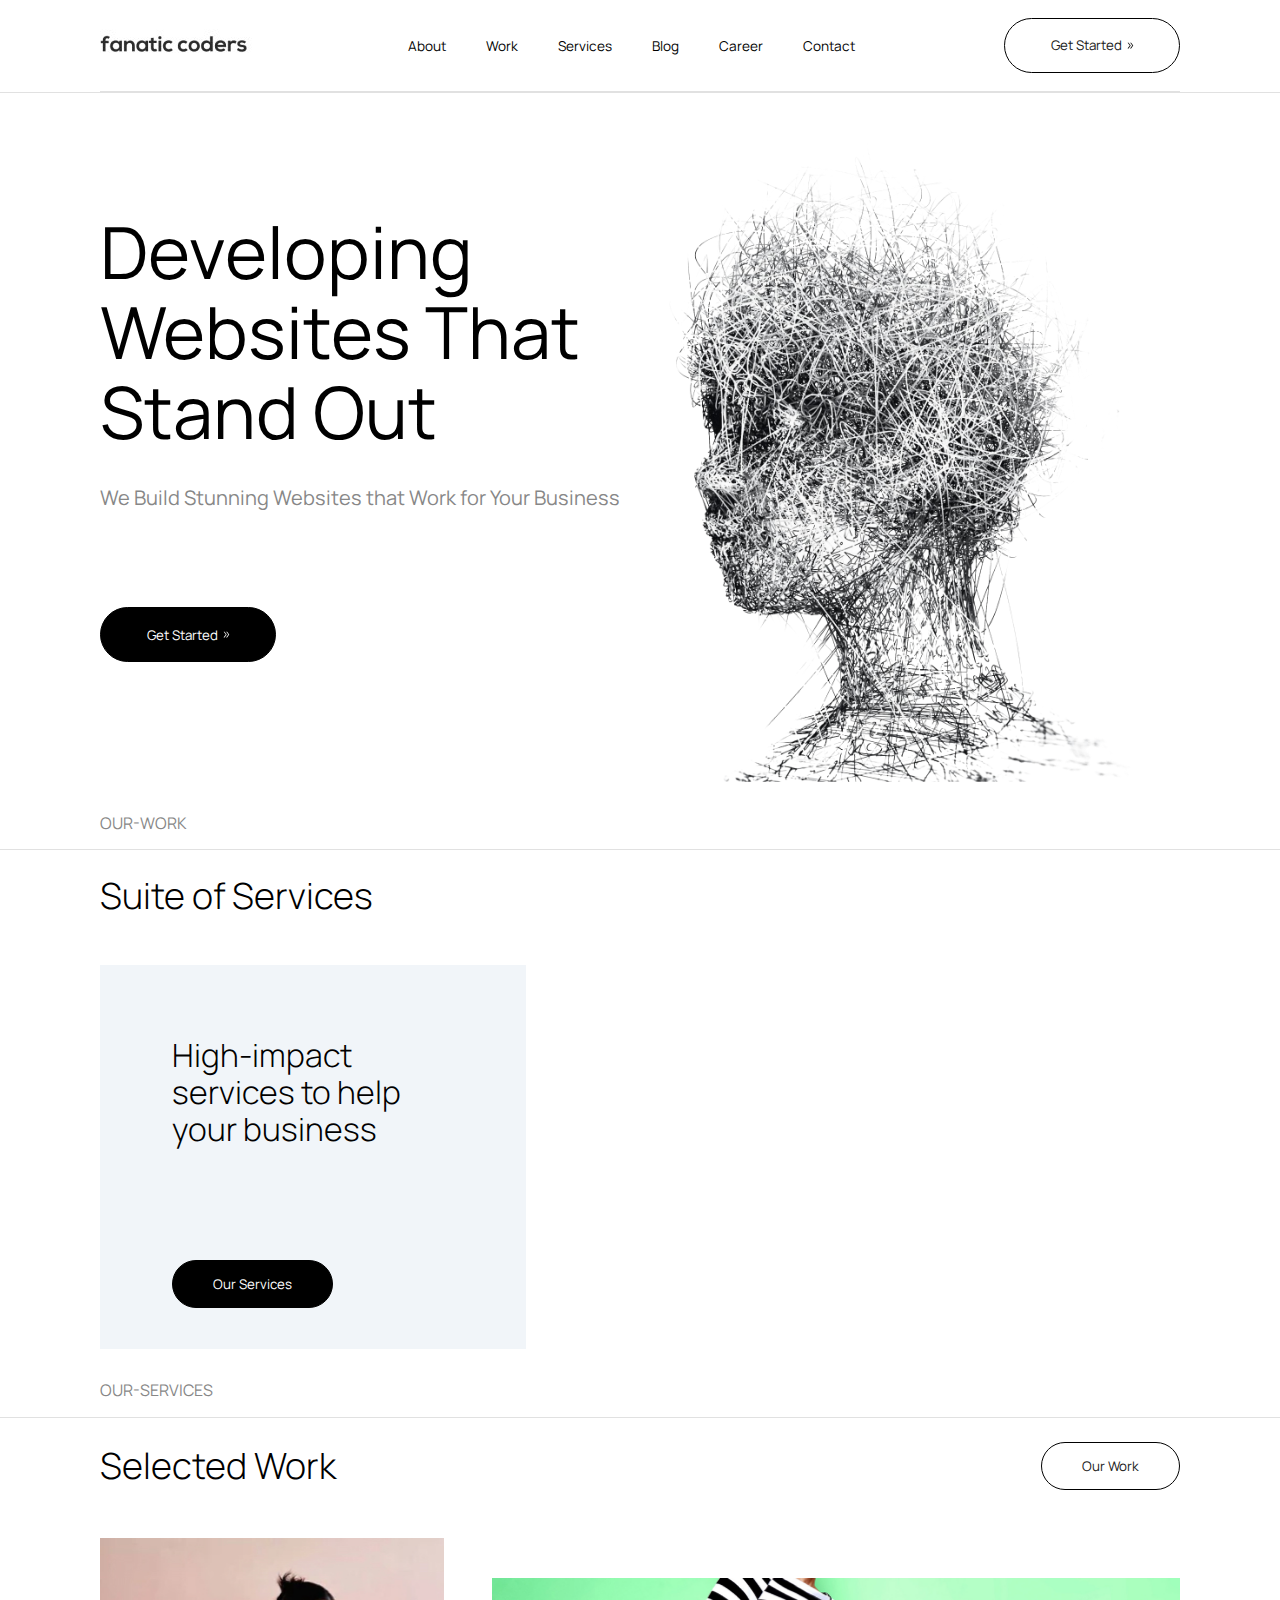
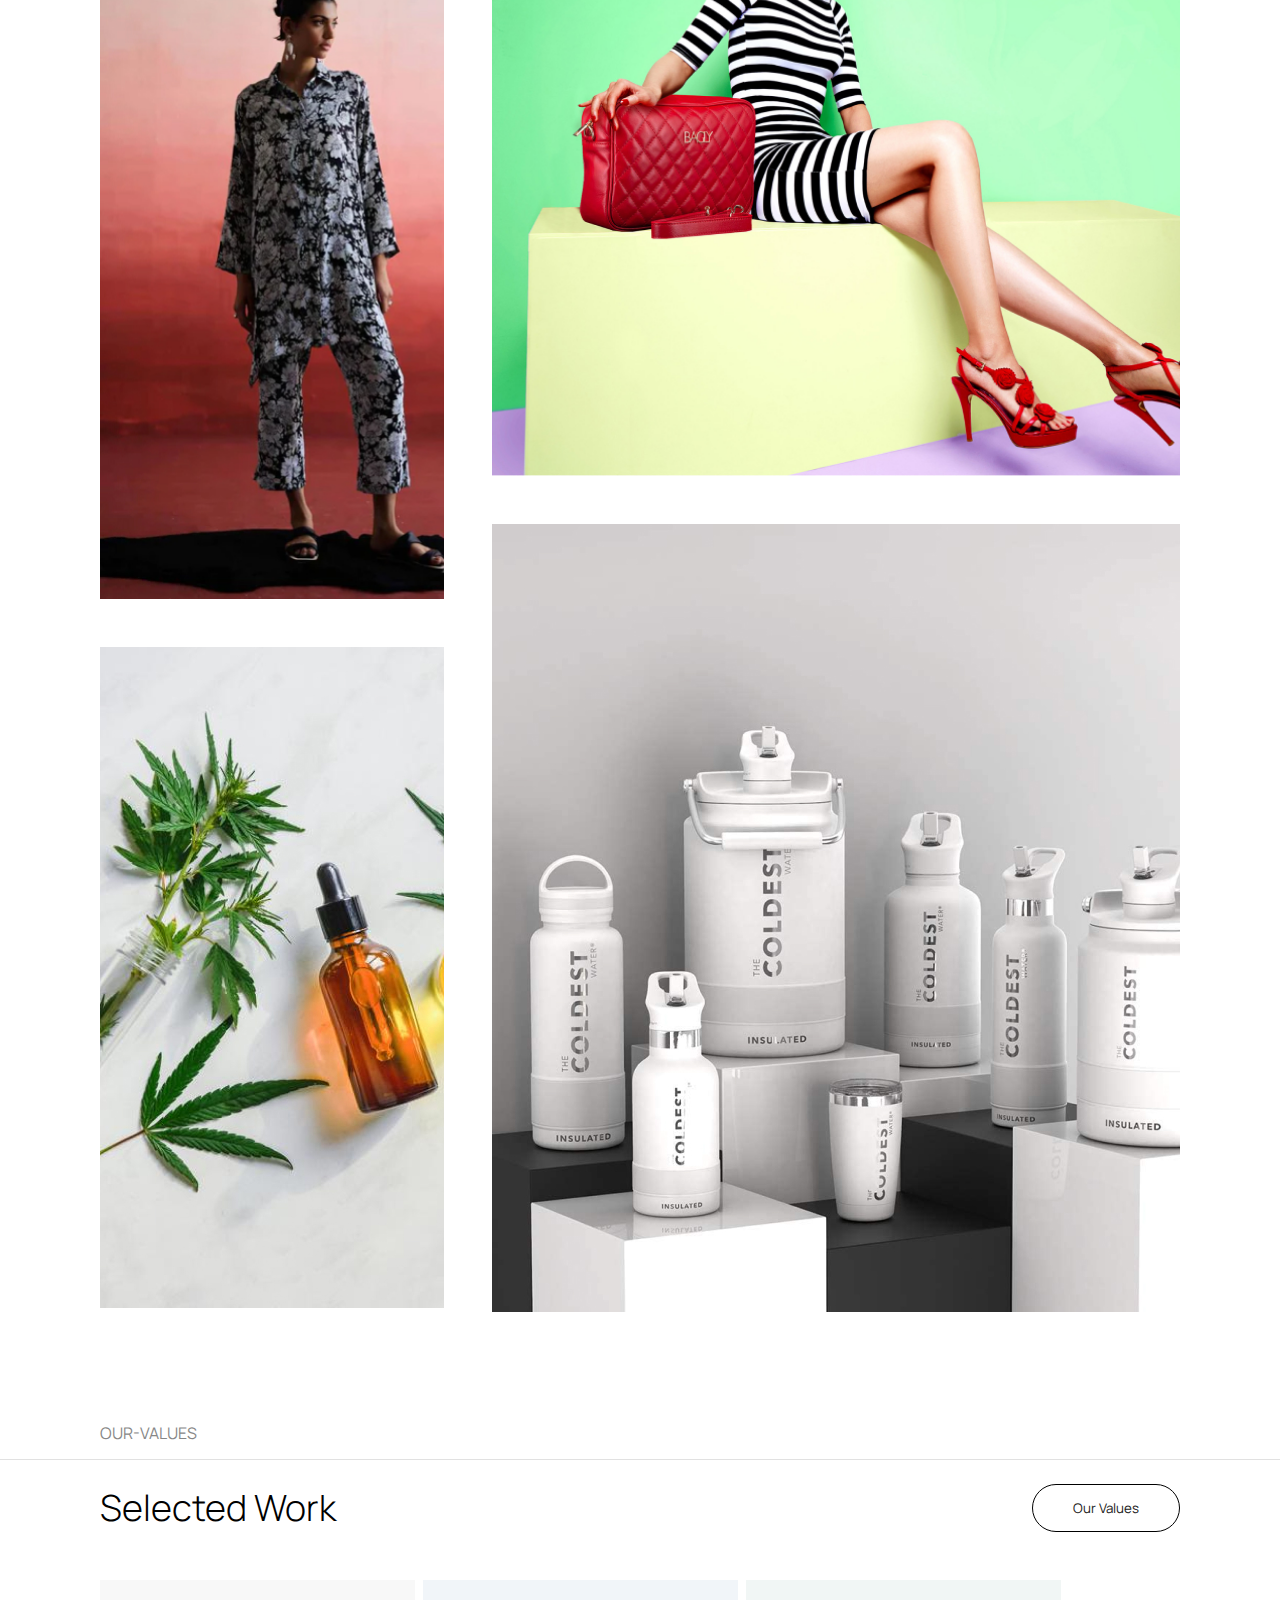
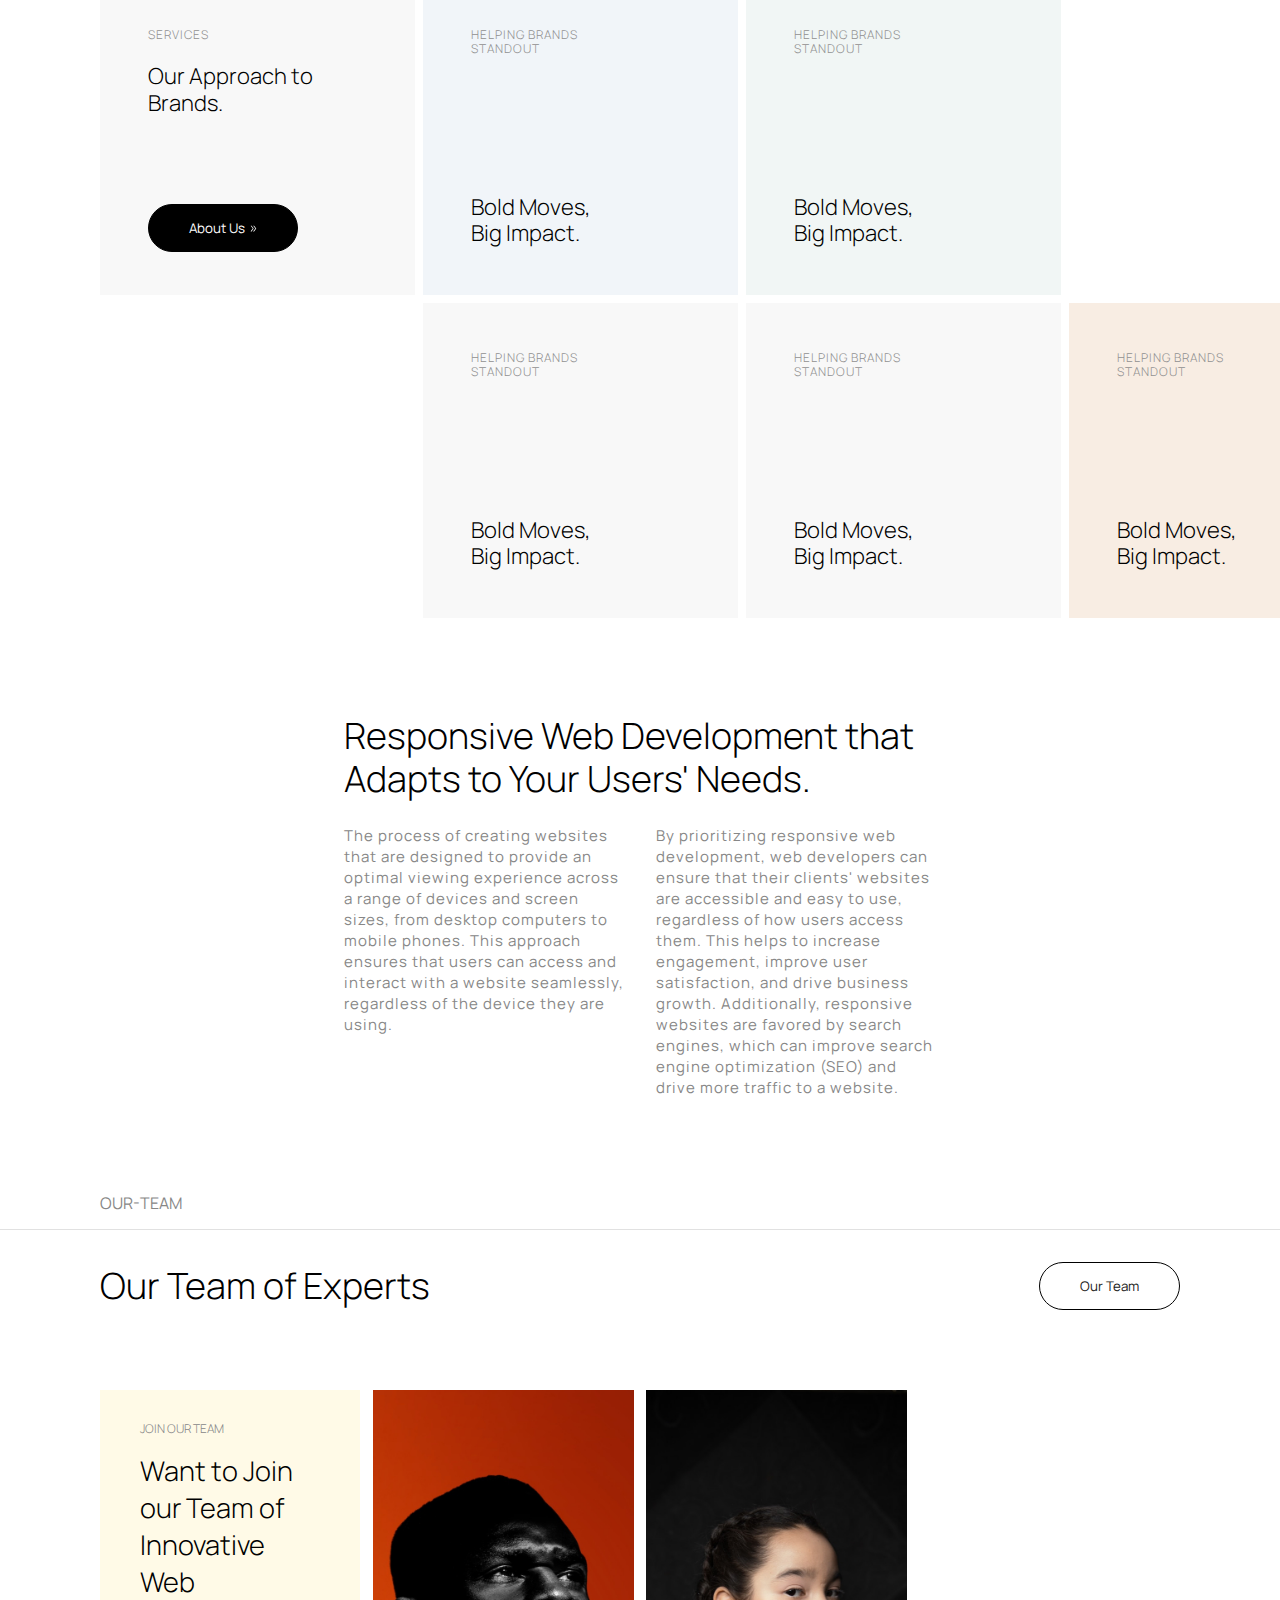
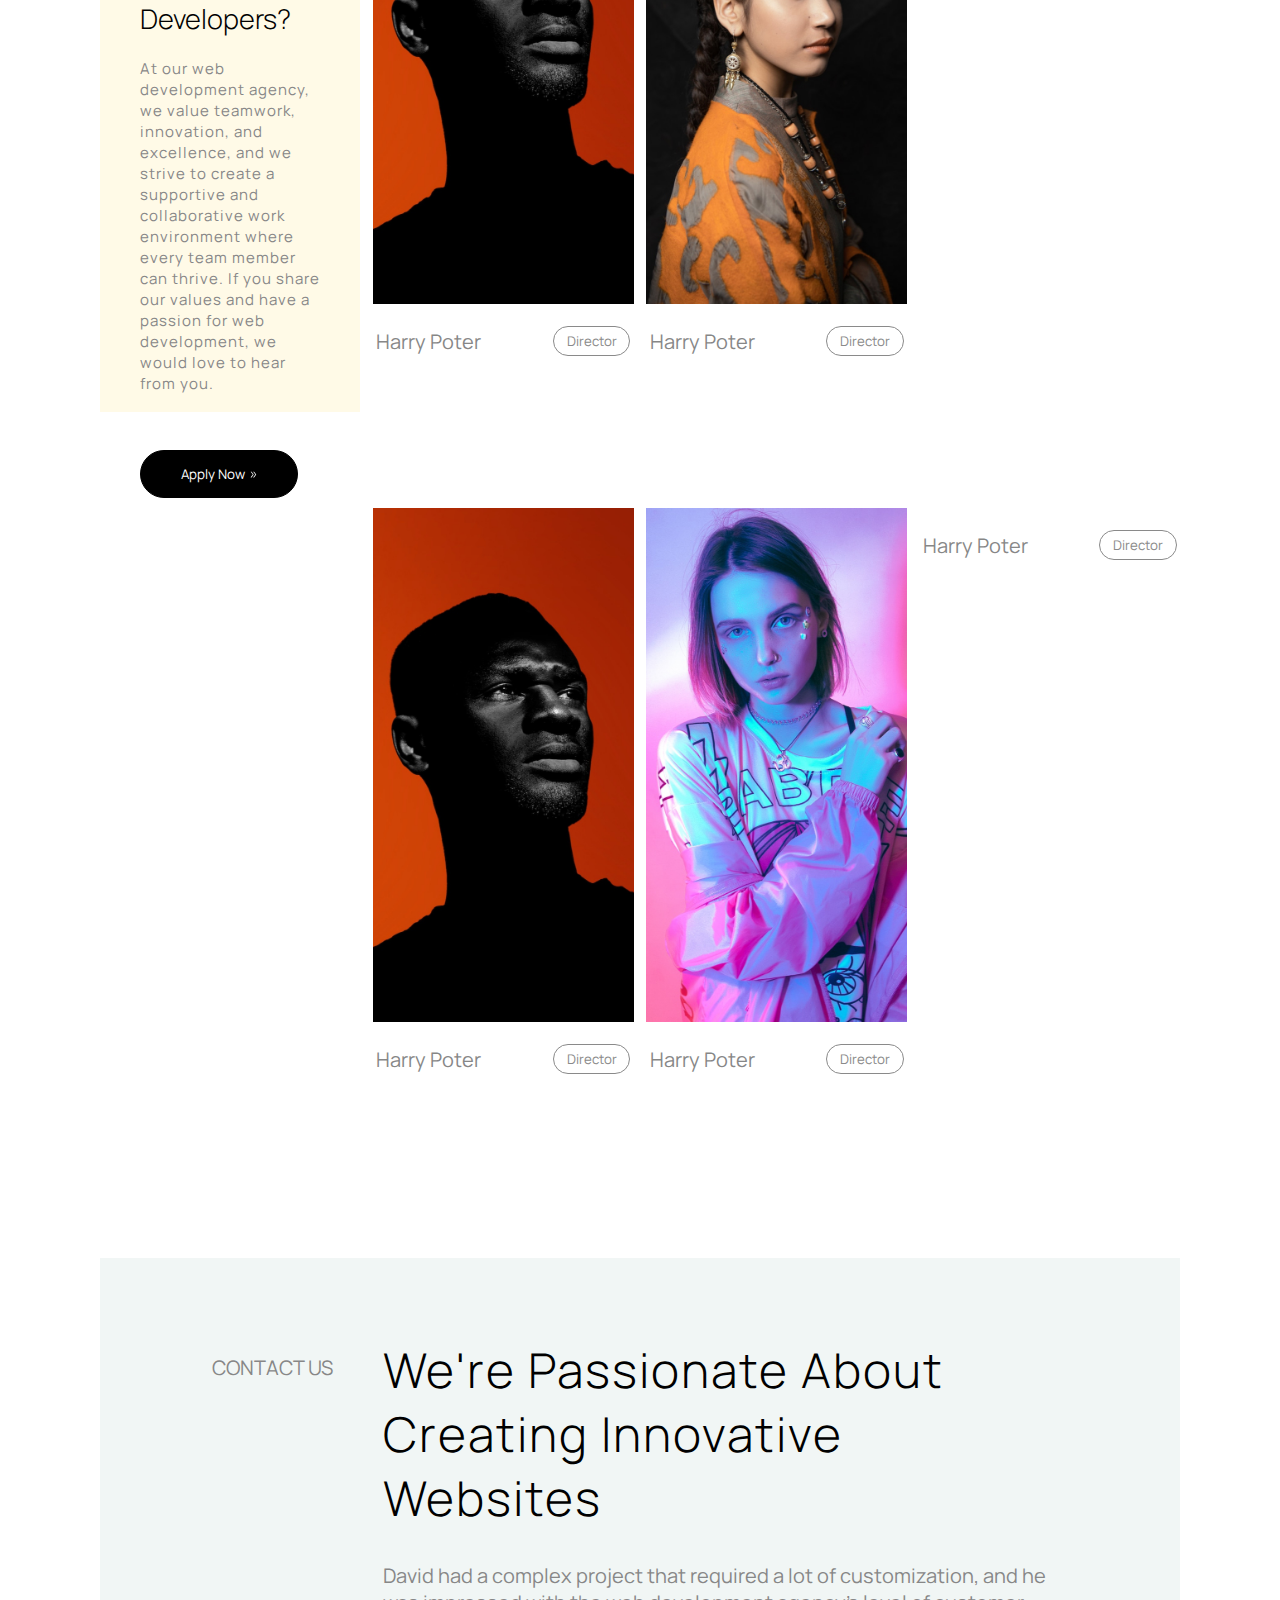
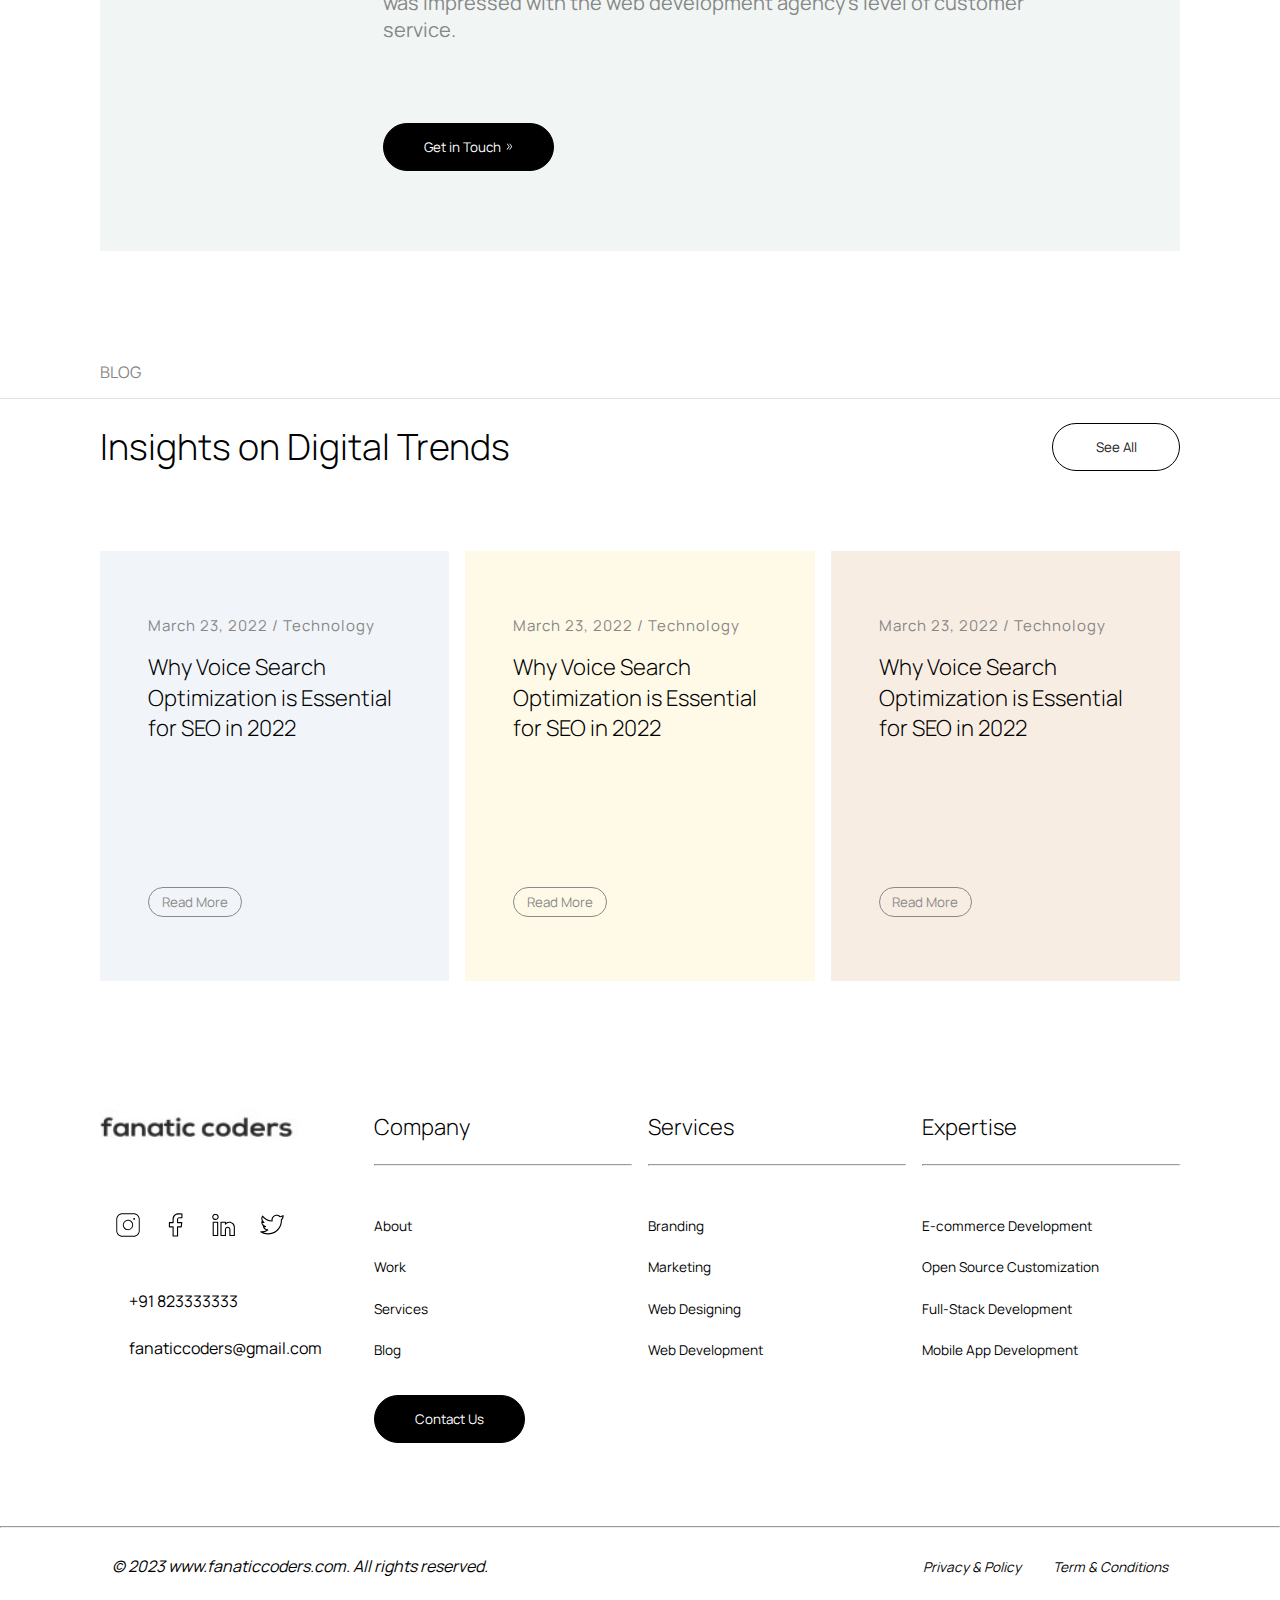
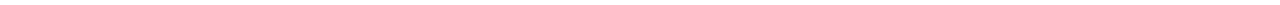
==== commit f1aae166: "made some changes in home page" ====
--- a/Index.html
+++ b/Index.html
@@ -29,7 +29,7 @@
     <header>
 
         <div class="header">
-            <div class="container">
+            <div class="container relative">
                 <div class="flex-row">
 
 
@@ -67,107 +67,115 @@
 
                     <!-- //hamburgeer menu -->
                 </div>
-
+                <!-- DropDown -->
+                <div class="serviceDropdown">
+                    <div class="container">
+                        <div class="dropdown">
+                            <div class="left">
+                                <h3>Services</h3>
+                                <p class="card-para">Unleash the power of your brand with our comprehensive suite of
+                                    services.</p>
+                                <a href="/services.html"><button class="animated-btn-wt white-btn-sm">Learn
+                                        More</button></a>
+                            </div>
+                            <div class="right">
+                                <div class="grid-row">
+                                    <a href="/services.html">
+                                        <div class="item">
+                                            <div class="flex-row">
+                                                <img class="dropdown-img" src="/assets/Images/Speaker.svg" alt="">
+                                                <div>
+                                                    <h4>Digital Branding</h4>
+                                                    <p class="card-para">Increase your brand's visibility and attract
+                                                        more customers
+                                                    </p>
+                                                </div>
+                                            </div>
+                                        </div>
+                                    </a>
+
+                                    <a href="/services.html">
+                                        <div class="item">
+                                            <div class="flex-row">
+                                                <img class="dropdown-img" src="/assets/Images/Pin.svg" alt="">
+                                                <div>
+                                                    <h4>Web Designing</h4>
+                                                    <p class="card-para">Increase your brand's visibility and attract
+                                                        more customers
+                                                    </p>
+                                                </div>
+                                            </div>
+                                        </div>
+                                    </a>
+
+                                    <a href="/services.html">
+                                        <div class="item">
+                                            <div class="flex-row">
+                                                <img class="dropdown-img" src="/assets/Images/Cart.svg" alt="">
+                                                <div>
+                                                    <h4>E-commerce Development</h4>
+                                                    <p class="card-para">Increase your brand's visibility and attract
+                                                        more customers
+                                                    </p>
+                                                </div>
+                                            </div>
+                                        </div>
+                                    </a>
+
+                                    <a href="/services.html">
+                                        <div class="item">
+                                            <div class="flex-row">
+                                                <img class="dropdown-img" src="/assets/Images/Speaker.svg" alt="">
+                                                <div>
+                                                    <h4>Digital Marketing</h4>
+                                                    <p class="card-para">Increase your brand's visibility and attract
+                                                        more customers
+                                                    </p>
+                                                </div>
+                                            </div>
+                                        </div>
+                                    </a>
+
+                                    <a href="/services.html">
+                                        <div class="item">
+                                            <div class="flex-row">
+                                                <img class="dropdown-img" src="/assets/Images/Tag.svg" alt="">
+                                                <div>
+                                                    <h4>Web Development</h4>
+                                                    <p class="card-para">Increase your brand's visibility and attract
+                                                        more customers
+                                                    </p>
+                                                </div>
+                                            </div>
+                                        </div>
+                                    </a>
+
+                                    <a href="/services.html">
+                                        <div class="item">
+                                            <div class="flex-row">
+                                                <img class="dropdown-img" src="/assets/Images/phone.svg" alt="">
+                                                <div>
+                                                    <h4>Mobile App Development</h4>
+                                                    <p class="card-para">Increase your brand's visibility and attract
+                                                        more customers
+                                                    </p>
+                                                </div>
+                                            </div>
+                                        </div>
+                                    </a>
+
+                                </div>
+                            </div>
+                        </div>
+                    </div>
+                </div>
+                <!--// DropDown -->
 
 
             </div>
     </header>
 
-    <!-- DropDown -->
-    <div class="serviceDropdown">
-        <div class="container">
-            <div class="dropdown">
-                <div class="left">
-                    <h3>Services</h3>
-                    <p class="card-para">Unleash the power of your brand with our comprehensive suite of services.</p>
-                    <a href="/services.html"><button class="animated-btn-wt white-btn-sm">Learn More</button></a>
-                </div>
-                <div class="right">
-                    <div class="grid-row">
-                        <a href="/services.html">
-                            <div class="item">
-                                <div class="flex-row">
-                                    <img class="dropdown-img" src="/assets/Images/Speaker.svg" alt="">
-                                    <div>
-                                        <h4>Digital Branding</h4>
-                                        <p class="card-para">Increase your brand's visibility and attract more customers
-                                        </p>
-                                    </div>
-                                </div>
-                            </div>
-                        </a>
-
-                        <a href="/services.html">
-                            <div class="item">
-                                <div class="flex-row">
-                                    <img class="dropdown-img" src="/assets/Images/Pin.svg" alt="">
-                                    <div>
-                                        <h4>Web Designing</h4>
-                                        <p class="card-para">Increase your brand's visibility and attract more customers
-                                        </p>
-                                    </div>
-                                </div>
-                            </div>
-                        </a>
-
-                        <a href="/services.html">
-                            <div class="item">
-                                <div class="flex-row">
-                                    <img class="dropdown-img" src="/assets/Images/Cart.svg" alt="">
-                                    <div>
-                                        <h4>E-commerce Development</h4>
-                                        <p class="card-para">Increase your brand's visibility and attract more customers
-                                        </p>
-                                    </div>
-                                </div>
-                            </div>
-                        </a>
-
-                        <a href="/services.html">
-                            <div class="item">
-                                <div class="flex-row">
-                                    <img class="dropdown-img" src="/assets/Images/Speaker.svg" alt="">
-                                    <div>
-                                        <h4>Digital Marketing</h4>
-                                        <p class="card-para">Increase your brand's visibility and attract more customers
-                                        </p>
-                                    </div>
-                                </div>
-                            </div>
-                        </a>
-
-                        <a href="/services.html">
-                            <div class="item">
-                                <div class="flex-row">
-                                    <img class="dropdown-img" src="/assets/Images/Tag.svg" alt="">
-                                    <div>
-                                        <h4>Web Development</h4>
-                                        <p class="card-para">Increase your brand's visibility and attract more customers
-                                        </p>
-                                    </div>
-                                </div>
-                            </div>
-                        </a>
-
-                        <a href="/services.html">
-                            <div class="item">
-                                <div class="flex-row">
-                                    <img class="dropdown-img" src="/assets/Images/phone.svg" alt="">
-                                    <div>
-                                        <h4>Mobile App Development</h4>
-                                        <p class="card-para">Increase your brand's visibility and attract more customers
-                                        </p>
-                                    </div>
-                                </div>
-                            </div>
-                        </a>
-
-                    </div>
-                </div>
-            </div>
-        </div>
-    </div>
-    <!--// DropDown -->
+
     <!-------- //Header -------->
 
 
@@ -356,7 +364,7 @@
                         </a>
 
                     </div>
-                   
+
 
                     <div class="column2">
                         <a href="/singleWork.html">
@@ -517,7 +525,70 @@
                                 </button></a>
                         </div>
 
-                        <div class="dim team-mate2">
+                        <div class="dim team-mate2 height">
+                            <div class="team-image">
+                                <img  src="/assets/Images/TeamImg1.jpg" alt="">
+                                <div class="social-icons">
+                                    <ul class="flex-row">
+                                        <li><a href="">
+                                                <div class="circle"><img src="/assets/Images/twitter.svg" alt=""></div>
+                                            </a></li>
+                                        <li><a href="">
+                                                <div class="circle"><img src="/assets/Images/mail.svg" alt=""></div>
+                                            </a></li>
+                                        <li><a href="">
+                                                <div class="circle"><img src="/assets/Images/linkedin.svg" alt=""></div>
+                                            </a></li>
+                                        <li><a href="">
+                                                <div class="circle"><img src="/assets/Images/instagram.svg" alt="">
+                                                </div>
+                                            </a></li>
+                                    </ul>
+                                </div>
+                                <div class="occupation flex-row">
+                                    <p class="main-para">Harry Poter</p>
+                                    <button class="simple-btn">Director</button>
+                                </div>
+                            </div>
+
+                        </div>
+                        <div class="dim team-mate2 height">
+                            <div class="team-image">
+                                <img src="/assets/Images/TeamImg3.jpg" alt="">
+                                <div class="social-icons">
+                                    <ul class="flex-row">
+                                        <li><a href="">
+                                                <div class="circle"><img src="/assets/Images/twitter.svg" alt=""></div>
+                                            </a></li>
+                                        <li><a href="">
+                                                <div class="circle"><img src="/assets/Images/mail.svg" alt=""></div>
+                                            </a></li>
+                                        <li><a href="">
+                                                <div class="circle"><img src="/assets/Images/linkedin.svg" alt=""></div>
+                                            </a></li>
+                                        <li><a href="">
+                                                <div class="circle"><img src="/assets/Images/instagram.svg" alt="">
+                                                </div>
+                                            </a></li>
+                                    </ul>
+                                </div>
+                                <div class="occupation flex-row">
+                                    <p class="main-para">Harry Poter</p>
+                                    <button class="simple-btn">Director</button>
+                                </div>
+                            </div>
+                        </div>
+                        <div id="tab" class="dim team-mate2 area3">
+                            <div class="team-image">
+
+                            </div>
+                        </div>
+                        <div id="tab" class="dim team-mate2 area4">
+                            <div class="team-image">
+
+                            </div>
+                        </div>
+                        <div class="dim team-mate2 height">
                             <div class="team-image">
                                 <img src="/assets/Images/TeamImg1.jpg" alt="">
                                 <div class="social-icons">
@@ -542,71 +613,8 @@
                                     <button class="simple-btn">Director</button>
                                 </div>
                             </div>
-
-                        </div>
-                        <div class="dim team-mate2">
-                            <div class="team-image">
-                                <img src="/assets/Images/TeamImg3.jpg" alt="">
-                                <div class="social-icons">
-                                    <ul class="flex-row">
-                                        <li><a href="">
-                                                <div class="circle"><img src="/assets/Images/twitter.svg" alt=""></div>
-                                            </a></li>
-                                        <li><a href="">
-                                                <div class="circle"><img src="/assets/Images/mail.svg" alt=""></div>
-                                            </a></li>
-                                        <li><a href="">
-                                                <div class="circle"><img src="/assets/Images/linkedin.svg" alt=""></div>
-                                            </a></li>
-                                        <li><a href="">
-                                                <div class="circle"><img src="/assets/Images/instagram.svg" alt="">
-                                                </div>
-                                            </a></li>
-                                    </ul>
-                                </div>
-                                <div class="occupation flex-row">
-                                    <p class="main-para">Harry Poter</p>
-                                    <button class="simple-btn">Director</button>
-                                </div>
-                            </div>
-                        </div>
-                        <div id="tab" class="dim team-mate2 area3">
-                            <div class="team-image">
-
-                            </div>
-                        </div>
-                        <div id="tab" class="dim team-mate2 area4">
-                            <div class="team-image">
-
-                            </div>
-                        </div>
-                        <div class="dim team-mate2">
-                            <div class="team-image">
-                                <img src="/assets/Images/TeamImg1.jpg" alt="">
-                                <div class="social-icons">
-                                    <ul class="flex-row">
-                                        <li><a href="">
-                                                <div class="circle"><img src="/assets/Images/twitter.svg" alt=""></div>
-                                            </a></li>
-                                        <li><a href="">
-                                                <div class="circle"><img src="/assets/Images/mail.svg" alt=""></div>
-                                            </a></li>
-                                        <li><a href="">
-                                                <div class="circle"><img src="/assets/Images/linkedin.svg" alt=""></div>
-                                            </a></li>
-                                        <li><a href="">
-                                                <div class="circle"><img src="/assets/Images/instagram.svg" alt="">
-                                                </div>
-                                            </a></li>
-                                    </ul>
-                                </div>
-                                <div class="occupation flex-row">
-                                    <p class="main-para">Harry Poter</p>
-                                    <button class="simple-btn">Director</button>
-                                </div>
-                            </div>
-                        </div>
-                        <div class="dim team-mate2 area4">
+                        </div>
+                        <div class="dim team-mate2 area4 height">
                             <div class="team-image">
                                 <img src="/assets/Images/TeamImg2.jpg" alt="">
                                 <div class="social-icons">
@@ -632,7 +640,7 @@
                                 </div>
                             </div>
                         </div>
-                        <div class="dim team-mate2">
+                        <div class="dim team-mate2 height">
                             <div class="team-image">
                                 <img src="/assets/Images/TeamImg4.jpg" alt="">
                                 <div class="social-icons">
@@ -760,16 +768,17 @@
                         </ul>
                     </div>
                     <div class="display-none">
-                    <div class="phone chat"><i class="fa-solid fa-phone"></i> <span>+91 823333333</span></div>
-                    <div class="mail chat"><i class="fa-regular fa-envelope"></i> <span>fanaticcoders@gmail.com</span>
-                    </div>
-                </div>
+                        <div class="phone chat"><i class="fa-solid fa-phone"></i> <span>+91 823333333</span></div>
+                        <div class="mail chat"><i class="fa-regular fa-envelope"></i>
+                            <span>fanaticcoders@gmail.com</span>
+                        </div>
+                    </div>
                 </div>
 
                 <div class="footerCol2">
                     <div class="footer-acc">
                         <h4>Company</h4>
-                        <div  class="acc-nav">
+                        <div id="desktop" class="acc-nav">
                             <i class="fa-solid fa-plus"></i>
                         </div>
                     </div>
@@ -806,7 +815,7 @@
                 <div class="footerCol2">
                     <div class="footer-acc">
                         <h4>Expertise</h4>
-                        <div  class="acc-nav">
+                        <div id="desktop" class="acc-nav">
                             <i class="fa-solid fa-plus"></i>
                         </div>
                     </div>
@@ -825,10 +834,11 @@
                 <div class="footerCol1">
                     <div class="display-block">
                         <div class="phone chat"><i class="fa-solid fa-phone"></i> <span>+91 823333333</span></div>
-                        <div class="mail chat"><i class="fa-regular fa-envelope"></i> <span>fanaticcoders@gmail.com</span>
-                        </div>
-                    </div>
-                   
+                        <div class="mail chat"><i class="fa-regular fa-envelope"></i>
+                            <span>fanaticcoders@gmail.com</span>
+                        </div>
+                    </div>
+
                 </div>
             </div>
 
--- a/style.css
+++ b/style.css
@@ -11,6 +11,7 @@
 body {
   /* background-color: burlywood; */
   font-family: "Manrope";
+  /* position: relative; */
 }
 
 :root {
@@ -103,6 +104,7 @@
   border-radius: 10rem;
   padding: 0.3rem 0.8rem;
 }
+
 .simple-btn:hover {
   background: var(--black-clr);
   border: 0.5px solid rgb(138, 138, 138);
@@ -174,7 +176,8 @@
 }
 
 /* Button Animation on hover */
-.animated-btn-bk,.animated-btn-wt {
+.animated-btn-bk,
+.animated-btn-wt {
   transition: all 0.3s ease-in-out;
 }
 
@@ -182,6 +185,7 @@
   box-shadow: 4px 4px 0px #8b8b8b;
   transform: translate(-5px, -5px);
 }
+
 .animated-btn-wt:hover {
   box-shadow: 4px 4px 0px black;
   transform: translate(-5px, -5px);
@@ -215,11 +219,13 @@
   transform: scaleX(1);
   height: 1.5px;
 }
+
 .animated-link.active::before {
   transform: scaleX(1);
   height: 1.5px;
 }
-.acc-nav{
+
+.acc-nav {
   display: none;
 }
 
@@ -278,9 +284,12 @@
 .grid-row {
   display: grid;
 }
-#desktop,.desktop{
+
+#desktop,
+.desktop {
   display: none;
 }
+
 /* --------------------Header Styling */
 
 header .container {
@@ -308,15 +317,17 @@
   margin: auto;
   gap: 1rem;
 }
-.section1 .container .flex-row .content p{
+
+.section1 .container .flex-row .content p {
   margin-top: 1rem;
 }
 
 .section1 .container .flex-row .content button {
   margin-top: 5rem;
 }
-.section1 .container .flex-row .hero{
-max-width: 37rem;
+
+.section1 .container .flex-row .hero {
+  max-width: 37rem;
 }
 
 /* -----------------//Section1 Hero-Section */
@@ -519,7 +530,8 @@
   line-height: 1.5rem;
   margin-bottom: 1.4rem;
 }
-.display-block{
+
+.display-block {
   display: none;
 }
 
@@ -739,16 +751,19 @@
 .team-discription .disc .disc-content h3 {
   margin-bottom: 1.5rem;
 }
- .contact {
+
+.contact {
   margin-top: 8rem;
   background: var(--Mild-Emb);
   padding: 5rem 7rem;
 }
- .contact .contect-content {
+
+.contact .contect-content {
   display: grid;
   grid-template-columns: 1fr 4fr;
 }
- .contact .uppercase {
+
+.contact .uppercase {
   text-transform: uppercase;
   margin-top: 1rem;
 }
@@ -759,7 +774,7 @@
   letter-spacing: 2px;
 }
 
- .contact .r-content .main-para {
+.contact .r-content .main-para {
   margin: 2rem 0 5rem 0;
   color: var(--para-grey);
 }
@@ -971,7 +986,7 @@
   padding-top: 5rem;
 }
 
- .main3 .grid-row .dim {
+.main3 .grid-row .dim {
   max-width: 19.688rem;
   height: 38.875rem;
 }
@@ -985,11 +1000,12 @@
   font-size: 1.7rem;
   margin: 1rem 0 1.3rem 0;
 }
- .main3 .grid-row .team-mate1 button {
-  margin-top:3.5rem;
-}
-
- .main3 .grid-row .dim .occupation {
+
+.main3 .grid-row .team-mate1 button {
+  margin-top: 3.5rem;
+}
+
+.main3 .grid-row .dim .occupation {
   padding: 1.4rem 0.2rem;
   justify-content: space-between;
   align-items: center;
@@ -1005,7 +1021,7 @@
   position: relative;
 }
 
- .main3 .team-image .social-icons .flex-row {
+.main3 .team-image .social-icons .flex-row {
   position: absolute;
   width: 100%;
   top: 85%;
@@ -1015,13 +1031,13 @@
   transition: all 0.3s ease;
 }
 
- .main3 .team-image:hover .social-icons .flex-row {
+.main3 .team-image:hover .social-icons .flex-row {
   opacity: 1;
   gap: 0.5rem;
   top: 80%;
 }
 
- .main3 .social-icons .circle {
+.main3 .social-icons .circle {
   height: 2rem;
   width: 2rem;
   background: var(--Mild-grey);
@@ -1125,9 +1141,11 @@
 .work-main-container .about-contact-banner {
   margin-top: 7rem;
 }
-.img-min-height img{
-  height:15rem;
-}
+
+.img-min-height img {
+  height: 15rem;
+}
+
 /* ---------------------//WORK PAGE */
 
 
@@ -1362,7 +1380,7 @@
 .career-btns {
   margin: 3rem 0;
   display: grid;
-  grid-template-columns: repeat(5 ,1fr);
+  grid-template-columns: repeat(5, 1fr);
   gap: 1rem;
 }
 
@@ -1508,144 +1526,173 @@
 
 /* DropDown */
 
-
-.serviceDropdown .dropdown{
+header .header .relative{
+  position: relative;
+}
+.serviceDropdown .dropdown {
   position: absolute;
   z-index: 99;
-  padding:4rem 2rem;
+  padding: 4rem 2rem;
   background: var(--heading-clr);
   display: grid;
   grid-template-columns: 1fr 4fr;
   gap: 3rem;
+  /* max-width: 1300px; */
+  top: -1000%;
   left: 0;
-  left: 15.5%;
- max-width: 1300px;
- top: -100%;
- transition: all 0.5s ease;
-}
-.serviceDropdown .dropdown .left{
+  right: 0;
+  transition: all 0.5s ease;
+  margin: 0 3rem;
+}
+
+.serviceDropdown .dropdown .left {
   padding-left: 1rem;
 }
-.serviceDropdown .dropdown.active{
-  top: 10%;
-}
-.serviceDropdown .dropdown h3{
-color:gainsboro;
-margin-bottom: 1rem;
-}
-.serviceDropdown .dropdown h4{
-
+
+.serviceDropdown .dropdown.active {
+  top:5.7rem;
+}
+
+.serviceDropdown .dropdown h3 {
   color: gainsboro;
-font-size: 1.2rem;
-line-height: 0.7rem;
-}
-.serviceDropdown .dropdown p{
-color: gainsboro;
-}
-.serviceDropdown .dropdown button{
+  margin-bottom: 1rem;
+}
+
+.serviceDropdown .dropdown h4 {
+
+  color: gainsboro;
+  font-size: 1.2rem;
+  line-height: 0.7rem;
+}
+
+.serviceDropdown .dropdown p {
+  color: gainsboro;
+}
+
+.serviceDropdown .dropdown button {
   margin-top: 3rem;
 }
-.serviceDropdown .dropdown .right .grid-row{
+
+.serviceDropdown .dropdown .right .grid-row {
   grid-template-columns: 1fr 1fr 1fr;
   column-gap: 1rem;
   row-gap: 1.5rem;
 }
-.serviceDropdown .dropdown .right .grid-row .item{
-padding:1rem 0.5rem;
-border-radius: 10px;
-}
-.serviceDropdown .dropdown .right .grid-row .item:hover{
-background: rgb(68, 68, 68);
-}
-.serviceDropdown .dropdown .right .grid-row .flex-row{
+
+.serviceDropdown .dropdown .right .grid-row .item {
+  padding: 1rem 0.5rem;
+  border-radius: 10px;
+}
+
+.serviceDropdown .dropdown .right .grid-row .item:hover {
+  background: rgb(68, 68, 68);
+}
+
+.serviceDropdown .dropdown .right .grid-row .flex-row {
 
   justify-content: center;
   gap: 1rem;
 }
-.serviceDropdown .dropdown .card-para{
+
+.serviceDropdown .dropdown .card-para {
   font-size: 0.7rem;
   margin-top: 1rem;
 }
-.dropdown-img{
+
+.dropdown-img {
   height: 2.2rem;
   width: 2.2rem;
   color: gainsboro;
 }
+
 /* //DropDown */
 
 
 /* -------Contact page-------*/
 
-.contact-form .grid-row{
+.contact-form .grid-row {
   grid-template-columns: 1fr 2fr;
   padding: 7rem 0;
   gap: 2rem;
 }
-.contact-form .grid-row .dis h1{
+
+.contact-form .grid-row .dis h1 {
   margin: 3rem 0 2rem 0;
 }
-.contact-form .grid-row .form{
+
+.contact-form .grid-row .form {
   padding-left: 7rem;
 }
-.contact-form .grid-row .form input{
+
+.contact-form .grid-row .form input {
   padding: 0 1rem;
   font-size: 1rem;
   text-align: center;
-  color:var(--para-grey);
-  border:none;
+  color: var(--para-grey);
+  border: none;
   border-bottom: 1px solid black;
- 
-}
-.contact-form .grid-row .form input:focus{
+
+}
+
+.contact-form .grid-row .form input:focus {
   outline: none;
 }
-.contact-form .grid-row .form #name{
-
-}
-
-.contact-form .grid-row .form .form-para{
- line-height: 4.1rem;
- margin: 3.5rem 0 2.5rem 0;
-}
-.form-checkbox{
+
+.contact-form .grid-row .form #name {}
+
+.contact-form .grid-row .form .form-para {
+  line-height: 4.1rem;
+  margin: 3.5rem 0 2.5rem 0;
+}
+
+.form-checkbox {
   display: flex;
   gap: 1rem;
 }
-.contact-form .grid-row .form .animated-btn-bk{
+
+.contact-form .grid-row .form .animated-btn-bk {
   margin-top: 3rem;
 }
-.contact-form .grid-row .form select{
+
+.contact-form .grid-row .form select {
   border: none;
   border-bottom: 1px solid black;
   font-size: 1rem;
   color: var(--para-grey);
-  
-}
-.optionlist{
+
+}
+
+.optionlist {
   padding: 3rem;
 }
-.contact-form .grid-row .form select:focus{
+
+.contact-form .grid-row .form select:focus {
   outline: none;
 }
-.select-box{
+
+.select-box {
   text-align: center;
 }
+
 /* accordion */
-.accordion-container .grid-row{
+.accordion-container .grid-row {
   grid-template-columns: 1fr 2fr;
- padding: 5rem 0 0 0;
-}
-.accordion{
+  padding: 5rem 0 0 0;
+}
+
+.accordion {
   padding: 0 0 0 7rem;
 }
+
 .accordion-container .dis {
-padding: 2rem 0;
-}
-
-.accordionItem{
+  padding: 2rem 0;
+}
+
+.accordionItem {
   border-bottom: 1px solid gainsboro;
-  padding:   0.5rem 0;
-}
+  padding: 0.5rem 0;
+}
+
 .accordionTitle {
   cursor: pointer;
   -moz-user-select: none;
@@ -1654,12 +1701,14 @@
   user-select: none;
 
 }
-.accordionTitle{
+
+.accordionTitle {
   align-items: center;
   justify-content: space-between;
   padding: 0.6rem 0;
 }
-.accordionTitle  .circle{
+
+.accordionTitle .circle {
   height: 3rem;
   width: 3rem;
   border: 1px solid var(--para-grey);
@@ -1669,29 +1718,33 @@
   justify-content: center;
   transition: all 0.3s ease;
 }
-.accordionTitle.is-open  .circle{
+
+.accordionTitle.is-open .circle {
   transform: rotate(45deg);
 }
-.accordionTitle  .circle i{
+
+.accordionTitle .circle i {
   color: var(--para-grey);
   font-size: 1.2rem;
 }
 
-.accordionTitle + .accordionContent {
- opacity: 0;
- overflow: hidden;
- transition: all 0.3s ease;
- height: 0;
-}
-
-.accordionTitle.is-open + .accordionContent {
+.accordionTitle+.accordionContent {
+  opacity: 0;
+  overflow: hidden;
+  transition: all 0.3s ease;
+  height: 0;
+}
+
+.accordionTitle.is-open+.accordionContent {
   display: block;
-opacity: 1;
-height: 3rem;
-}
-.accordionContent .card-para{
+  opacity: 1;
+  height: 3rem;
+}
+
+.accordionContent .card-para {
   margin-top: 1rem;
 }
+
 /* -------//Contact page-------*/
 
 
@@ -1707,38 +1760,42 @@
   position: relative !important;
   top: 25px !important;
 }
-.owl-theme .owl-nav .owl-prev{
+
+.owl-theme .owl-nav .owl-prev {
   height: 2rem;
   width: 2rem;
   border-radius: 50% !important;
-border:1px solid var(--para-grey) !important;
-position: relative !important;
-}
-.owl-theme .owl-nav .owl-prev span{
-position: absolute;
-top: -23%;
-left: 0;
-right: 0;
-
-}
-.owl-theme .owl-nav .owl-next{
-  height: 2rem;
-  width: 2rem;
-  border-radius: 50% !important;
-border:1px solid var(--para-grey) !important;
-position: relative !important;
-}
-.owl-theme .owl-nav .owl-next span{
+  border: 1px solid var(--para-grey) !important;
+  position: relative !important;
+}
+
+.owl-theme .owl-nav .owl-prev span {
   position: absolute;
   top: -23%;
   left: 0;
   right: 0;
-}
-.owl-theme .owl-nav .owl-prev:hover{
+
+}
+
+.owl-theme .owl-nav .owl-next {
+  height: 2rem;
+  width: 2rem;
+  border-radius: 50% !important;
+  border: 1px solid var(--para-grey) !important;
+  position: relative !important;
+}
+
+.owl-theme .owl-nav .owl-next span {
+  position: absolute;
+  top: -23%;
+  left: 0;
+  right: 0;
+}
+
+.owl-theme .owl-nav .owl-prev:hover {
   background: #000 !important;
 }
-.owl-theme .owl-nav .owl-next:hover{
+
+.owl-theme .owl-nav .owl-next:hover {
   background: #000 !important;
-}
-
-
+}--- a/querie.css
+++ b/querie.css
@@ -6,7 +6,26 @@
         height: 9rem;
     }
 }
-
+@media (max-width:1450px){
+    /* .serviceDropdown .dropdown {
+        position: absolute;
+        z-index: 99;
+        padding: 4rem 2rem;
+        background: var(--heading-clr);
+        display: grid;
+        grid-template-columns: 1fr 4fr;
+        gap: 3rem;
+        top: -1000%;
+        transition: all 0.5s ease;
+      }
+      
+    .serviceDropdown .dropdown .right .grid-row {
+        grid-template-columns: 1fr 1fr 1fr;
+        column-gap: 1rem;
+        row-gap: 1.5rem;
+      }
+       */
+}
 /* tab-Design */
 @media (max-width:1024px) {
 
@@ -137,6 +156,7 @@
         column-gap: 0.8rem;
         row-gap: 6rem;
         padding-top: 5rem;
+        margin-bottom: 4rem;
     }
 
     .team-discription {
@@ -437,23 +457,25 @@
     .container {
         padding: 0 1.25rem;
     }
-
+    .section1 {
+        /* height: 100vh; */
+    }
     .section1 .container .flex-row .content {
         display: flex;
         align-items: center;
         justify-content: center;
         max-width: 20rem;
         margin: 0 auto;
-        gap: 1.5rem;
+        gap:1.5rem;
     }
 
     .section1 .container .flex-row .content p {
-        margin-top: 0rem;
+        margin-top: -0.5rem;
         font-size: 1rem;
     }
 
     .section1 .container .flex-row .content button {
-        margin-top: 0rem;
+        margin: 2rem 0;
     }
 
     .section1 .container .flex-row .hero {
@@ -514,7 +536,7 @@
     }
 
     .main-container {
-        padding-top: 0.5rem;
+        padding-top: 1rem;
     }
 
     .section3 .main-container .grid-row .column1 {
@@ -1145,4 +1167,18 @@
     }
 
     /* //Services */
+    .white-btn-sm {
+        display: flex;
+        flex-direction: row;
+        justify-content: center;
+        padding: 10px 0;
+        min-width: 7rem;
+        margin-left: 2rem;
+        gap: 5px;
+        color: var(--heading-clr);
+        font-size: 0.875;
+        background: #ffffff;
+        border: 0.5px solid black;
+        border-radius: 1.875rem;
+    }
 }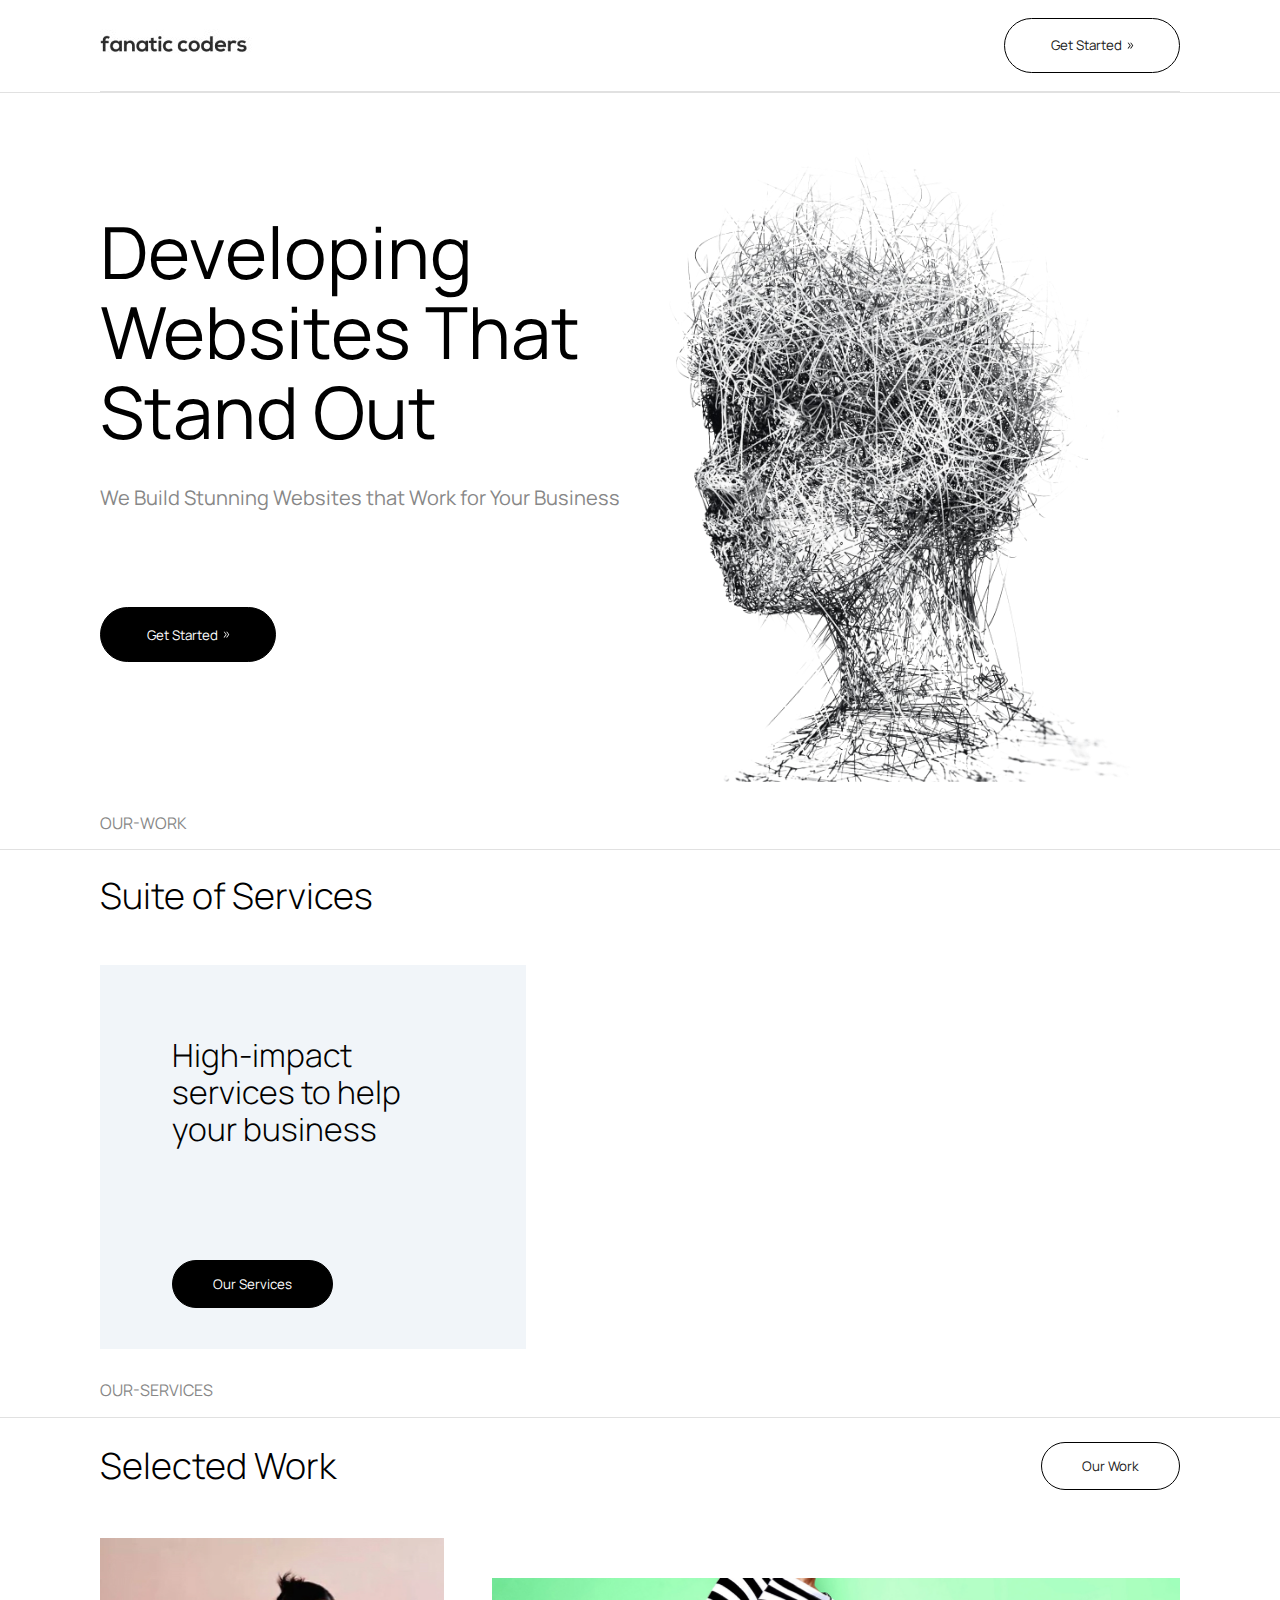
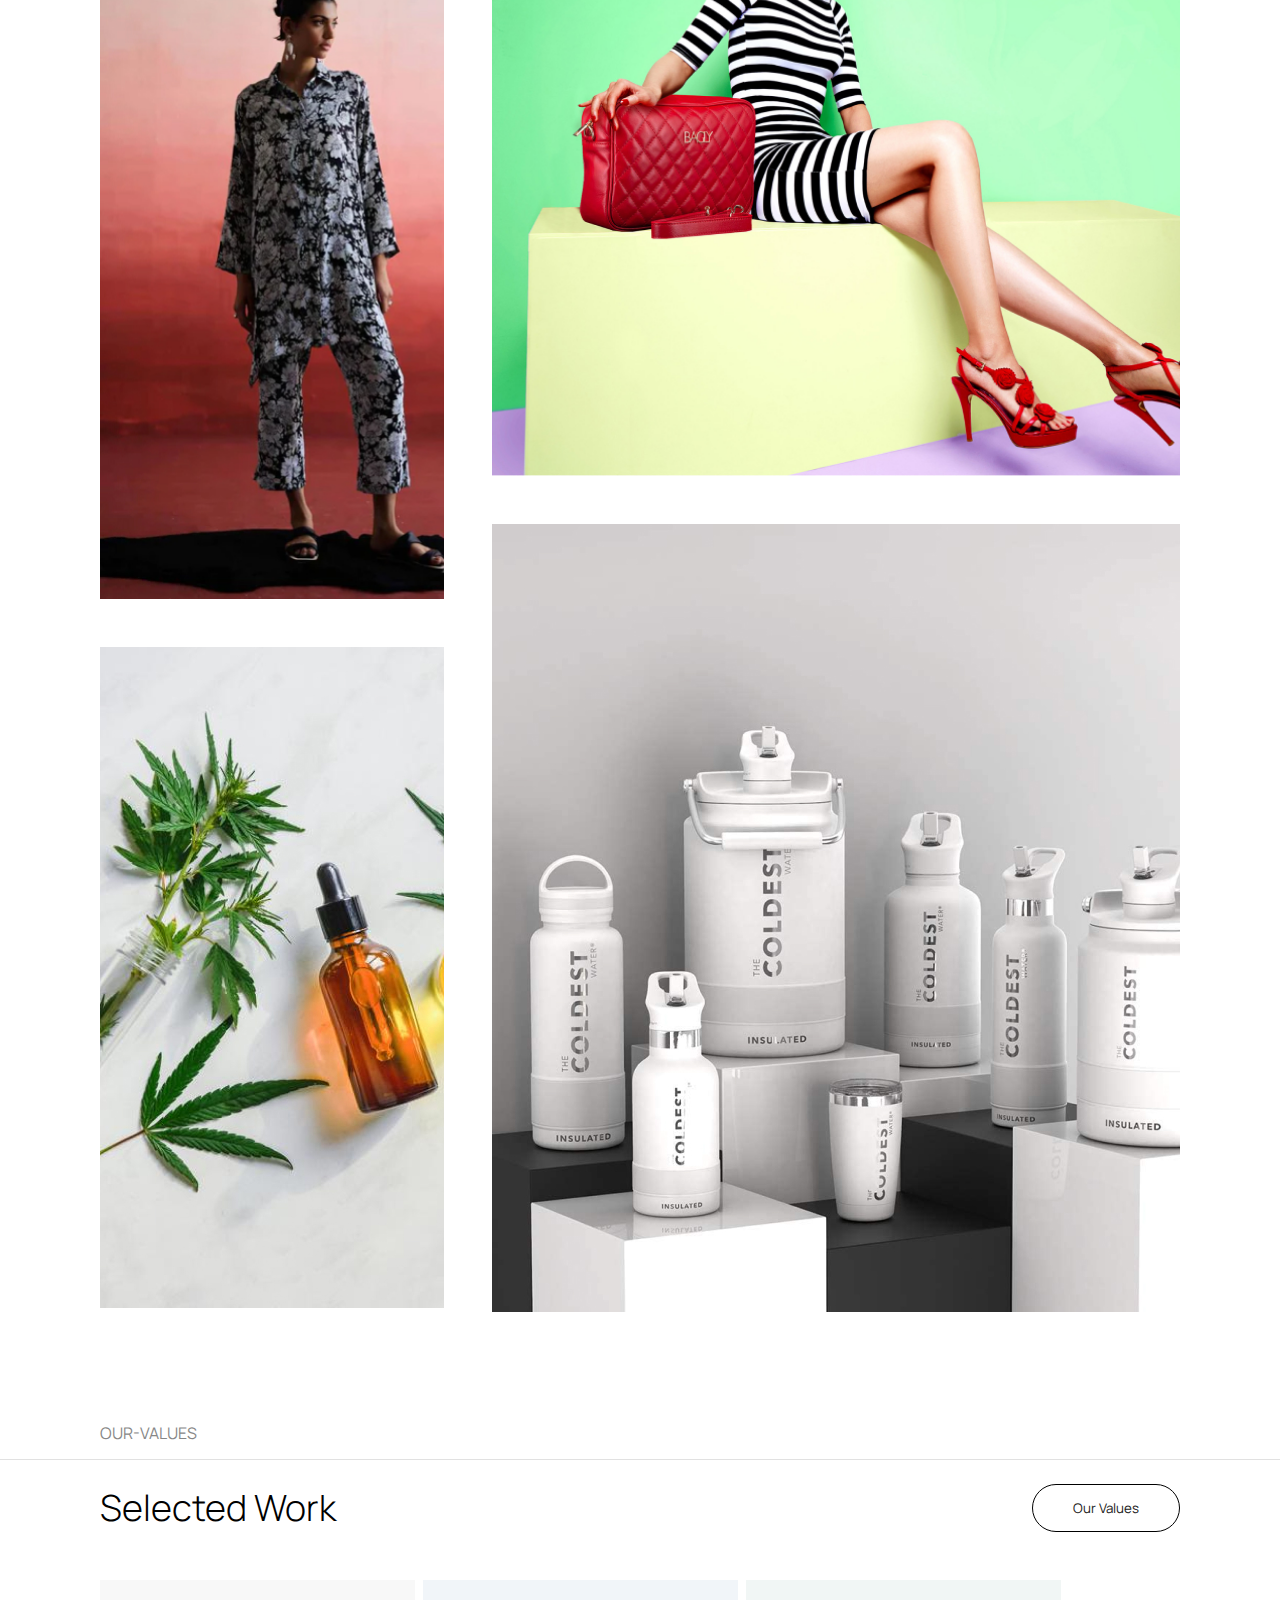
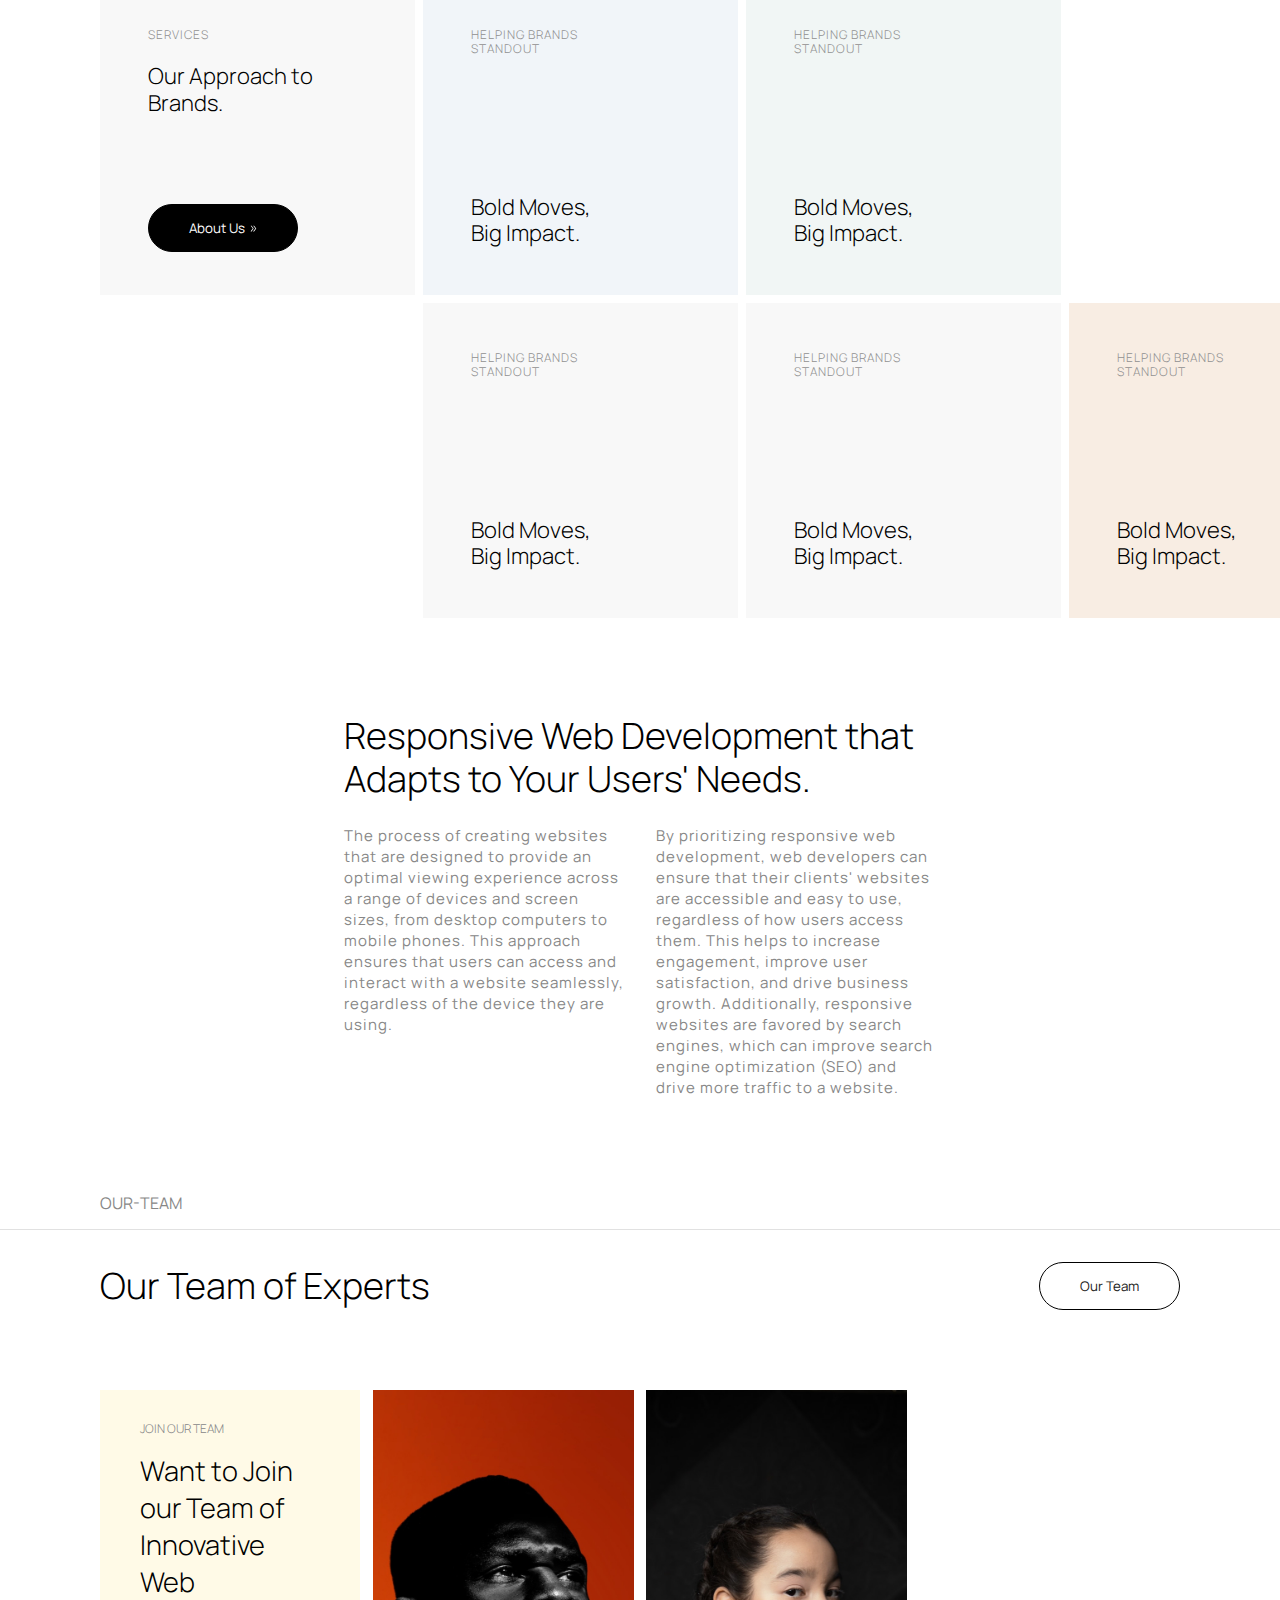
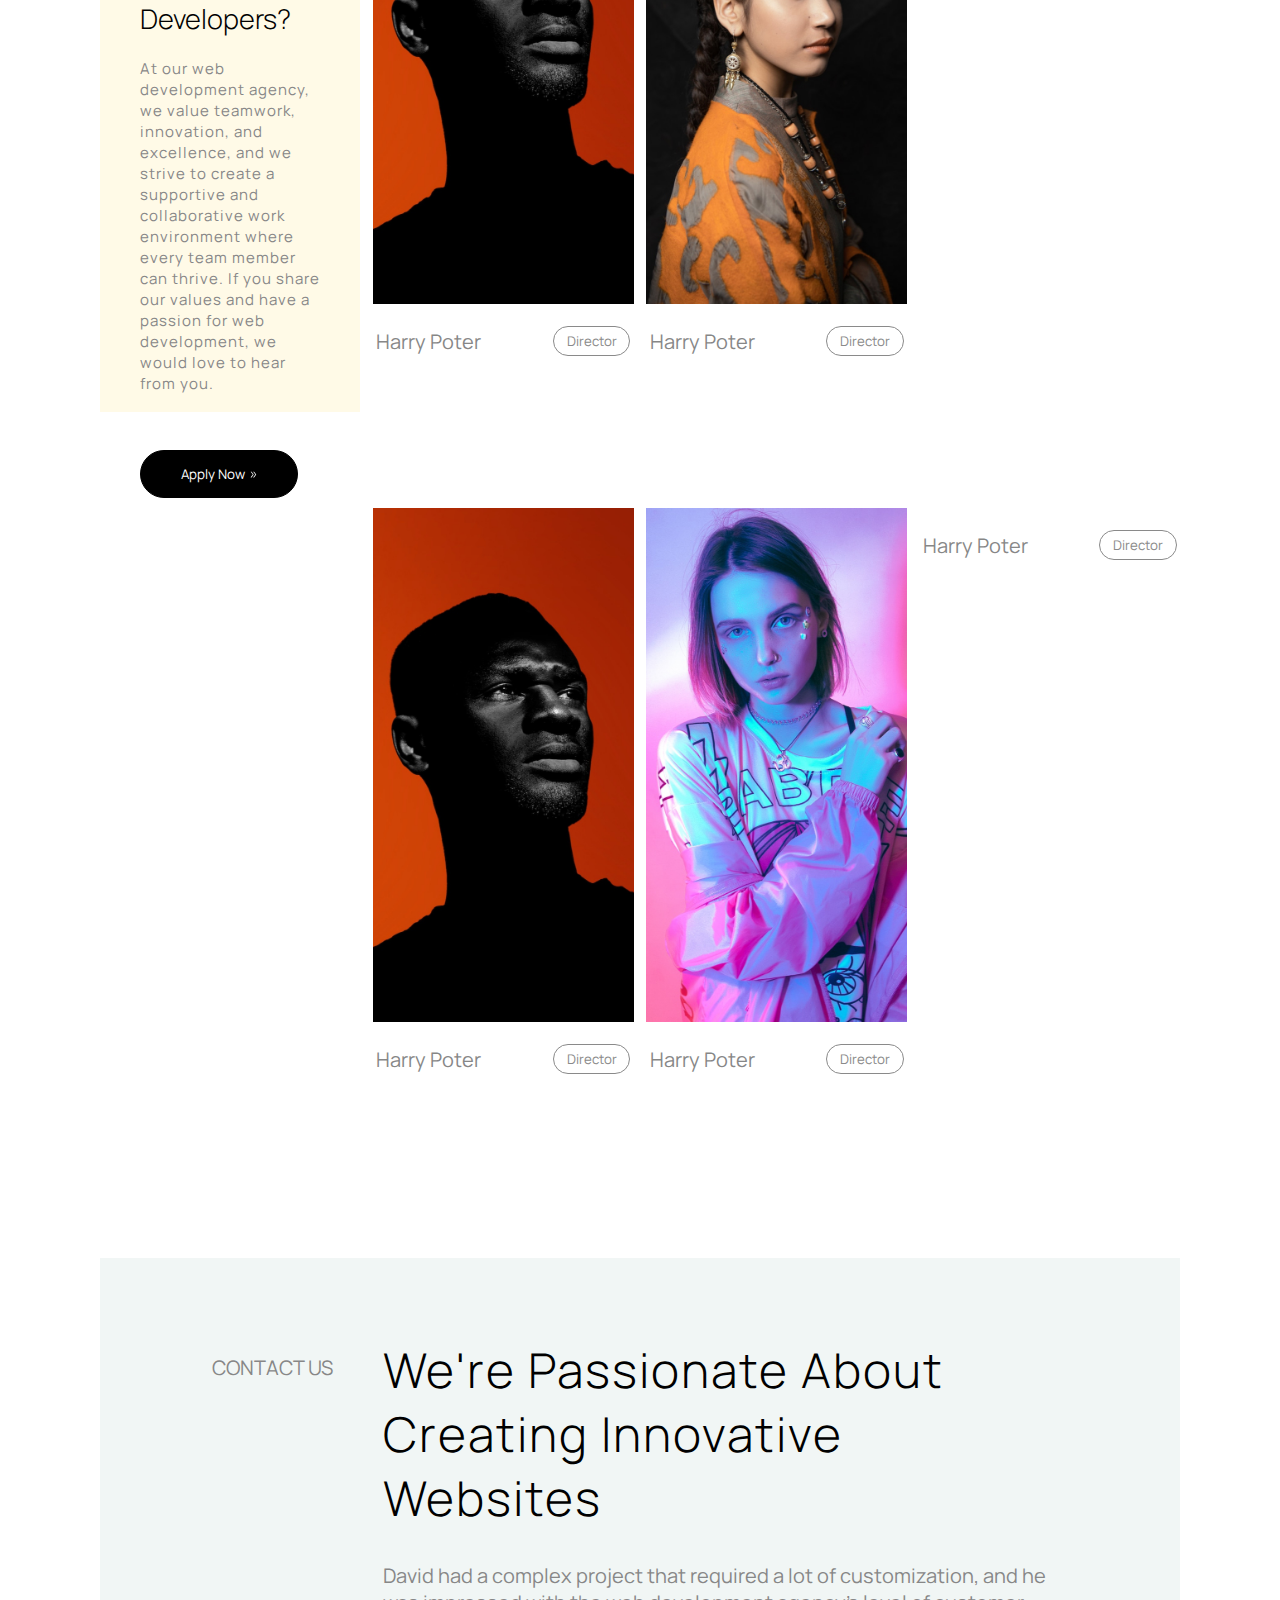
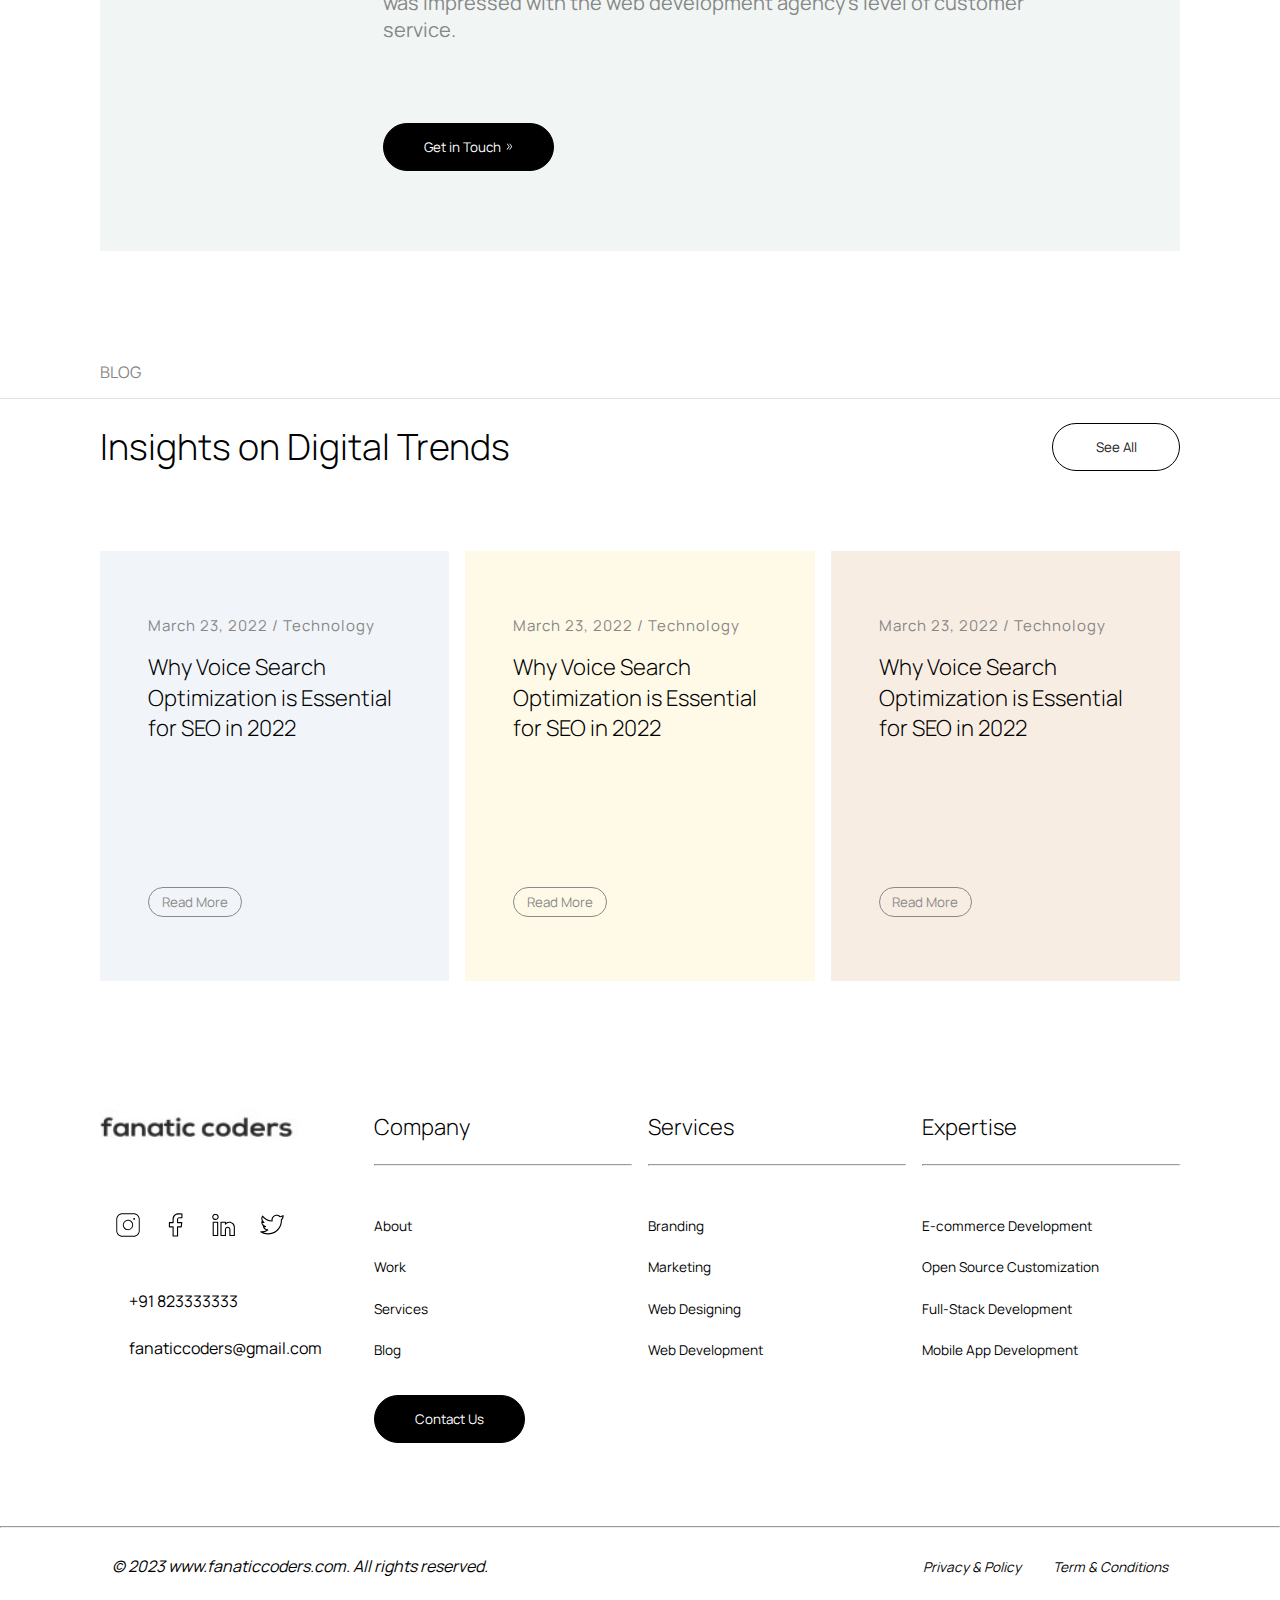
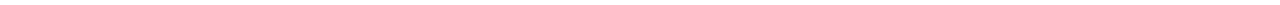
==== commit 226ecf1c: "fc" ====
--- a/Index.html
+++ b/Index.html
@@ -26,11 +26,29 @@
 
 <body>
     <!-------- Header -------->
+    <div class="headerlinks" id="dis-block">
+        <nav>
+            <ul class="link flex-row">
+
+                <li><a class="animated-link" href="/about.html"> About</a></li>
+                <li><a class="animated-link" href="/work.html"> Work</a></li>
+                <li id="tab"> <a class="animated-link service"> Services</a></li>
+                <li id="desktop"> <a class="animated-link" href="/services.html"> Services</a></li>
+
+                <li><a class="animated-link" href="/blog.html">Blog</a> </li>
+                <li><a class="animated-link" href="/career.html">Career</a> </li>
+                <li><a class="animated-link" href="/contact.html">Contact</a> </li>
+            </ul>
+        </nav>
+    </div>
+
+    
     <header>
-
+        
         <div class="header">
+           
             <div class="container relative">
-                <div class="flex-row">
+                <div class="flex-row relative-mobile">
 
 
                     <div class="headerlogo">
@@ -39,7 +57,7 @@
                         </div>
                     </div>
 
-                    <div class="headerlinks">
+                    <div class="headerlinks" id="dis-none">
                         <nav>
                             <ul class="link flex-row">
 
@@ -62,7 +80,9 @@
                     <!-- hamburgeer menu -->
 
                     <div class="ham-menu desktop">
-                        <i style="font-size: 1.3rem;" class="fa-duotone fa-bars"></i>
+                        <i id="hamb" style="font-size: 1.5rem;" class="fa-duotone fa-bars"></i>
+
+                        <i id="cross" style="font-size: 1.6rem; " class="fa-solid fa-xmark"></i>
                     </div>
 
                     <!-- //hamburgeer menu -->
@@ -859,13 +879,18 @@
     <!-- //Footer -->
 
 </body>
+
+
 <script src="https://cdnjs.cloudflare.com/ajax/libs/jquery/3.6.4/jquery.min.js"
     integrity="sha512-pumBsjNRGGqkPzKHndZMaAG+bir374sORyzM3uulLV14lN5LyykqNk8eEeUlUkB3U0M4FApyaHraT65ihJhDpQ=="
     crossorigin="anonymous" referrerpolicy="no-referrer"></script>
 <script src="https://cdnjs.cloudflare.com/ajax/libs/OwlCarousel2/2.3.4/owl.carousel.min.js"
     integrity="sha512-bPs7Ae6pVvhOSiIcyUClR7/q2OAsRiovw4vAkX+zJbw3ShAeeqezq50RIIcIURq7Oa20rW2n2q+fyXBNcU9lrw=="
     crossorigin="anonymous" referrerpolicy="no-referrer"></script>
+
+
 <script src="jquery.min.js"></script>
+
 <script src="owlcarousel/owl.carousel.min.js"></script>
 <script src="main.js"></script>
 
--- a/style.css
+++ b/style.css
@@ -11,7 +11,6 @@
 body {
   /* background-color: burlywood; */
   font-family: "Manrope";
-  /* position: relative; */
 }
 
 :root {
@@ -275,6 +274,7 @@
   margin-inline: auto;
   padding: 0 6.25rem;
   background-color: var(--primary-clr);
+
 }
 
 .flex-row {
@@ -1521,7 +1521,12 @@
   display: flex;
   justify-content: space-between;
 }
-
+#dis-block{
+  display: none;
+}
+#dis-none{
+  display: none;
+}
 /* -----------------//single Career */
 
 /* DropDown */
--- a/querie.css
+++ b/querie.css
@@ -34,6 +34,7 @@
         z-index: 99;
         position: sticky;
         top: 0;
+        
     }
 
     header .container {
@@ -45,31 +46,58 @@
         justify-content: space-between;
         padding: 0.9rem 0;
     }
-
-    .headerlinks {
-        position: fixed;
-        z-index: 999;
+    .header{
+        position: relative;
+        overflow-x:hidden;
+      }
+ .headerlinks {
+        position:fixed;
+        z-index: 99;
         top: -100%;
-        right: 0%;
-        width: 100%;
-        /* height: 100; */
         background: var(--white-clr);
         padding: 4rem;
+        width: 100%;
         box-shadow: inset 0 -3em 3em rgba(0, 0, 0, 0.1), 0 0 0 2px rgb(255, 255, 255),
             0.3em 0.3em 1em rgba(0, 0, 0, 0.3);
-        opacity: 0.9;
+        opacity: 0;
+        visibility: hidden;
         transition: all 0.3s ease-in-out;
+        text-align: center;
     }
 
     .headerlinks.active {
-        right: 0%;
-        top: 0%;
-    }
-
+        visibility: visible;
+        /* right: 0%; */
+        top: 10%;
+        opacity: 0.98;
+    }
+    #dis-block{
+        display: block;
+      }
+    #dis-none{
+        display: none;
+      }
     .ham-menu {
         z-index: 1000;
-    }
-
+        transition: all 0.3s ease ;
+    }
+    .ham-menu #hamb{
+        display: block;
+    }
+    .ham-menu.active #hamb{
+        display: none;
+    }
+    .ham-menu #cross{
+        display: none;
+    }
+    .ham-menu.active #cross{
+        display: block;
+
+    }
+    .ham-menu.active{
+        transform: rotate(-90deg);
+       
+    }
     .headerlinks nav .flex-row {
         gap: 2.5rem;
         flex-direction: column;
@@ -78,8 +106,7 @@
     .headerlinks nav .flex-row .animated-link {
         text-align: left;
     }
-
-    /* ///Navvbar styling */
+  /* ///Navvbar styling */
     h1 {
         font-size: 3rem;
         line-height: 4rem;
@@ -461,12 +488,13 @@
         /* height: 100vh; */
     }
     .section1 .container .flex-row .content {
+        margin-top: 0.8rem;
         display: flex;
         align-items: center;
         justify-content: center;
         max-width: 20rem;
         margin: 0 auto;
-        gap:1.5rem;
+        gap:1.7rem;
     }
 
     .section1 .container .flex-row .content p {
